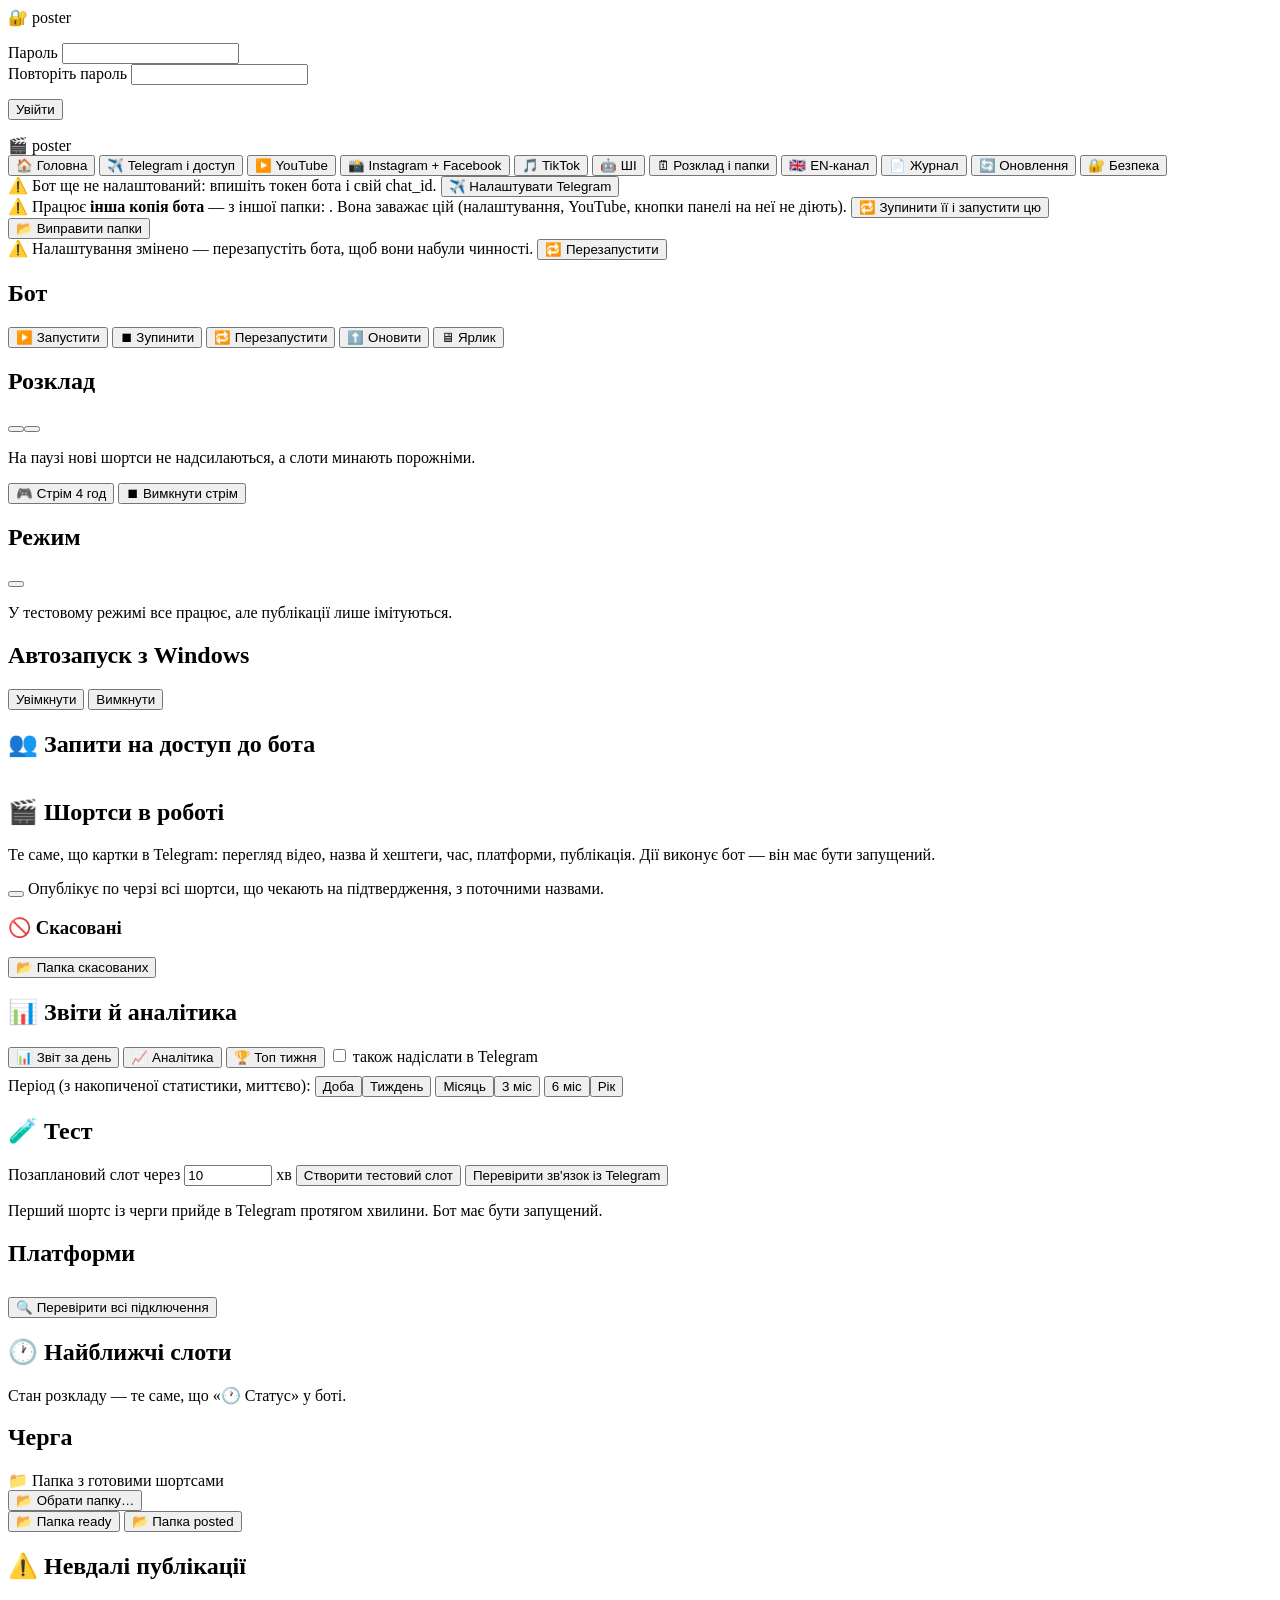
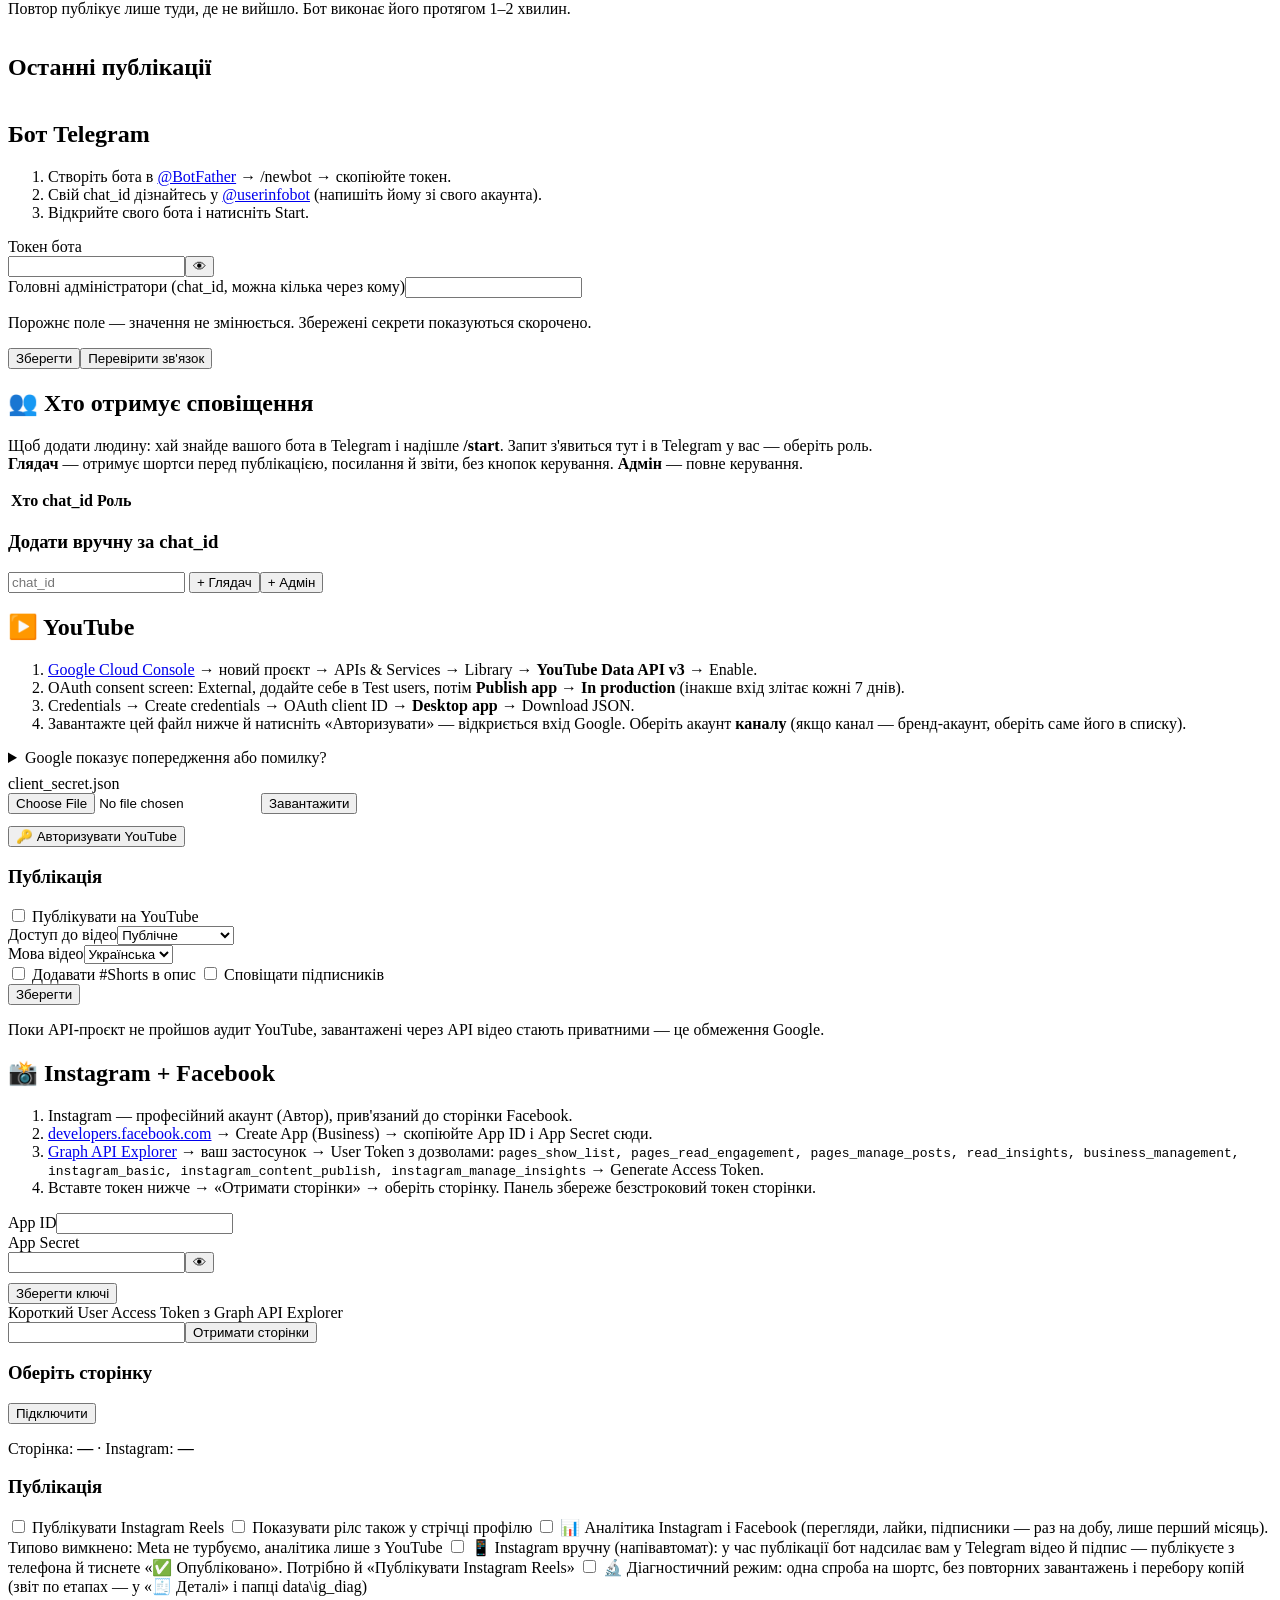
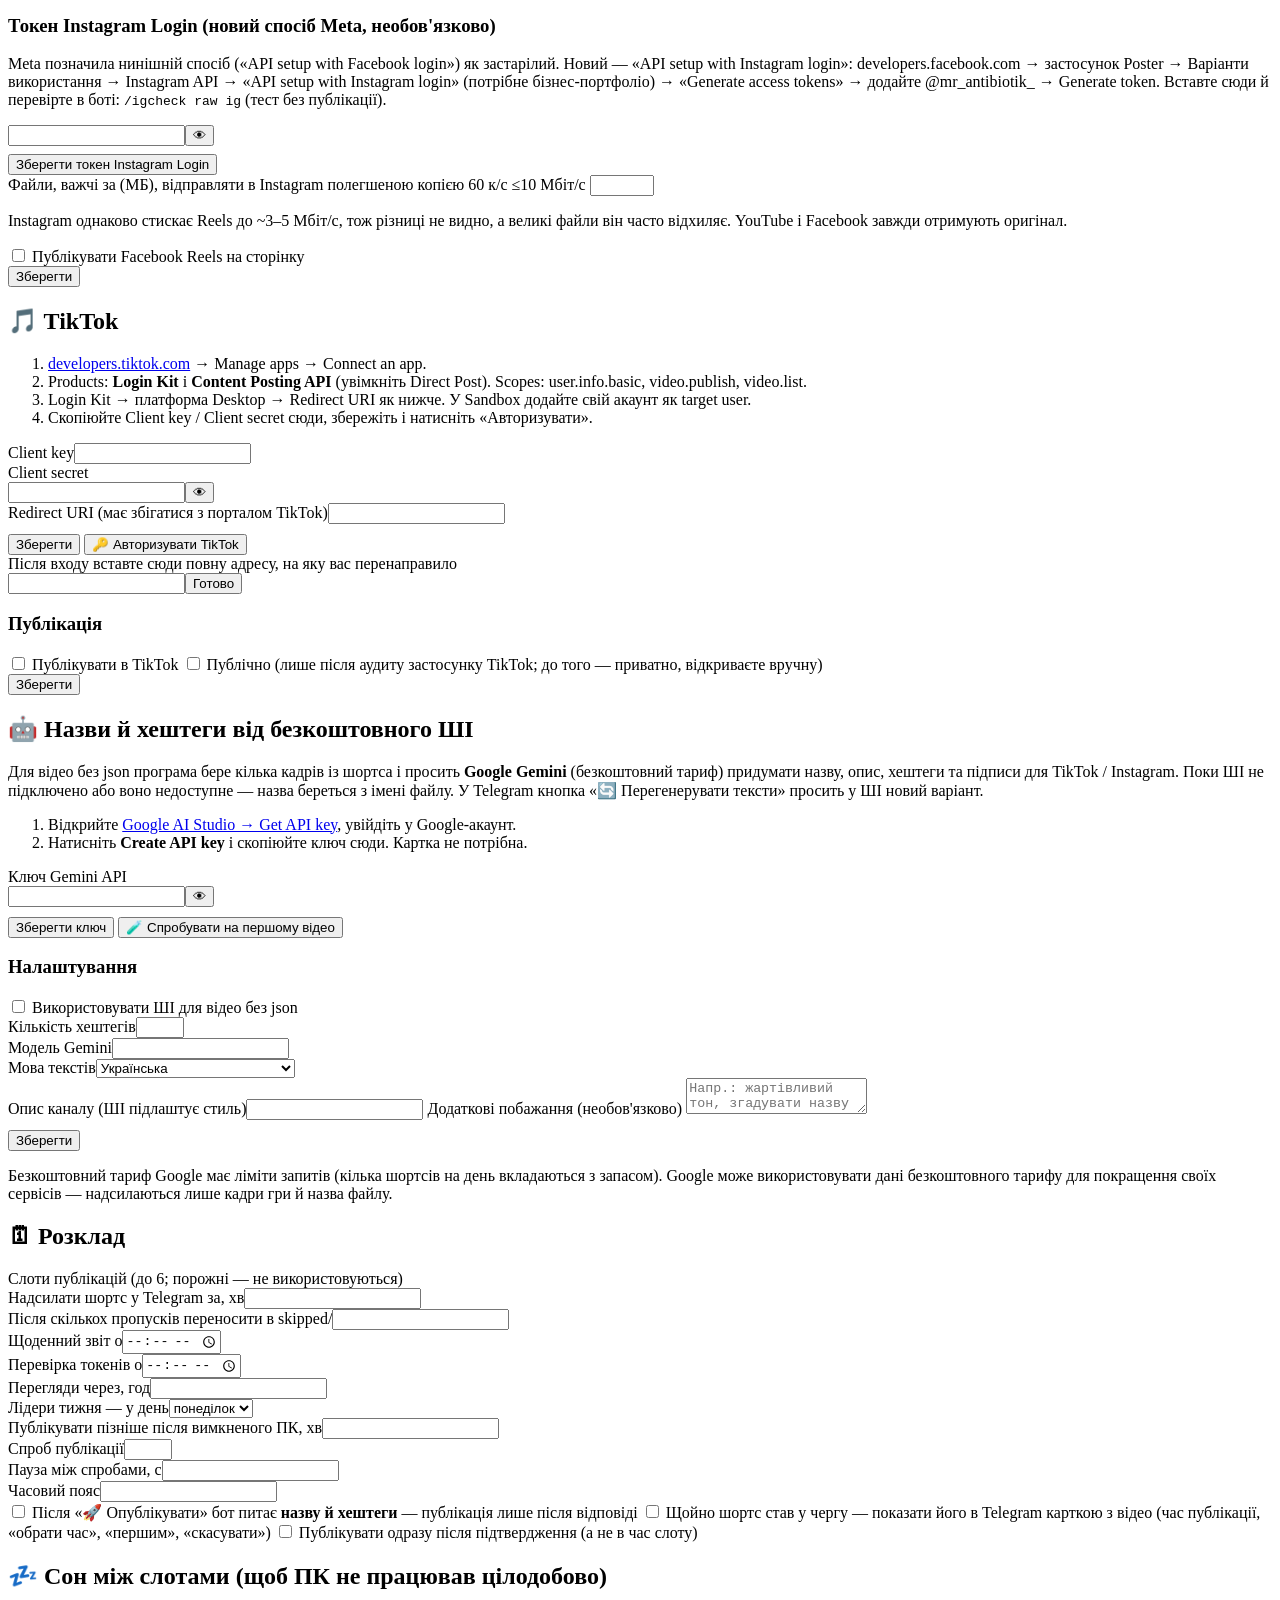
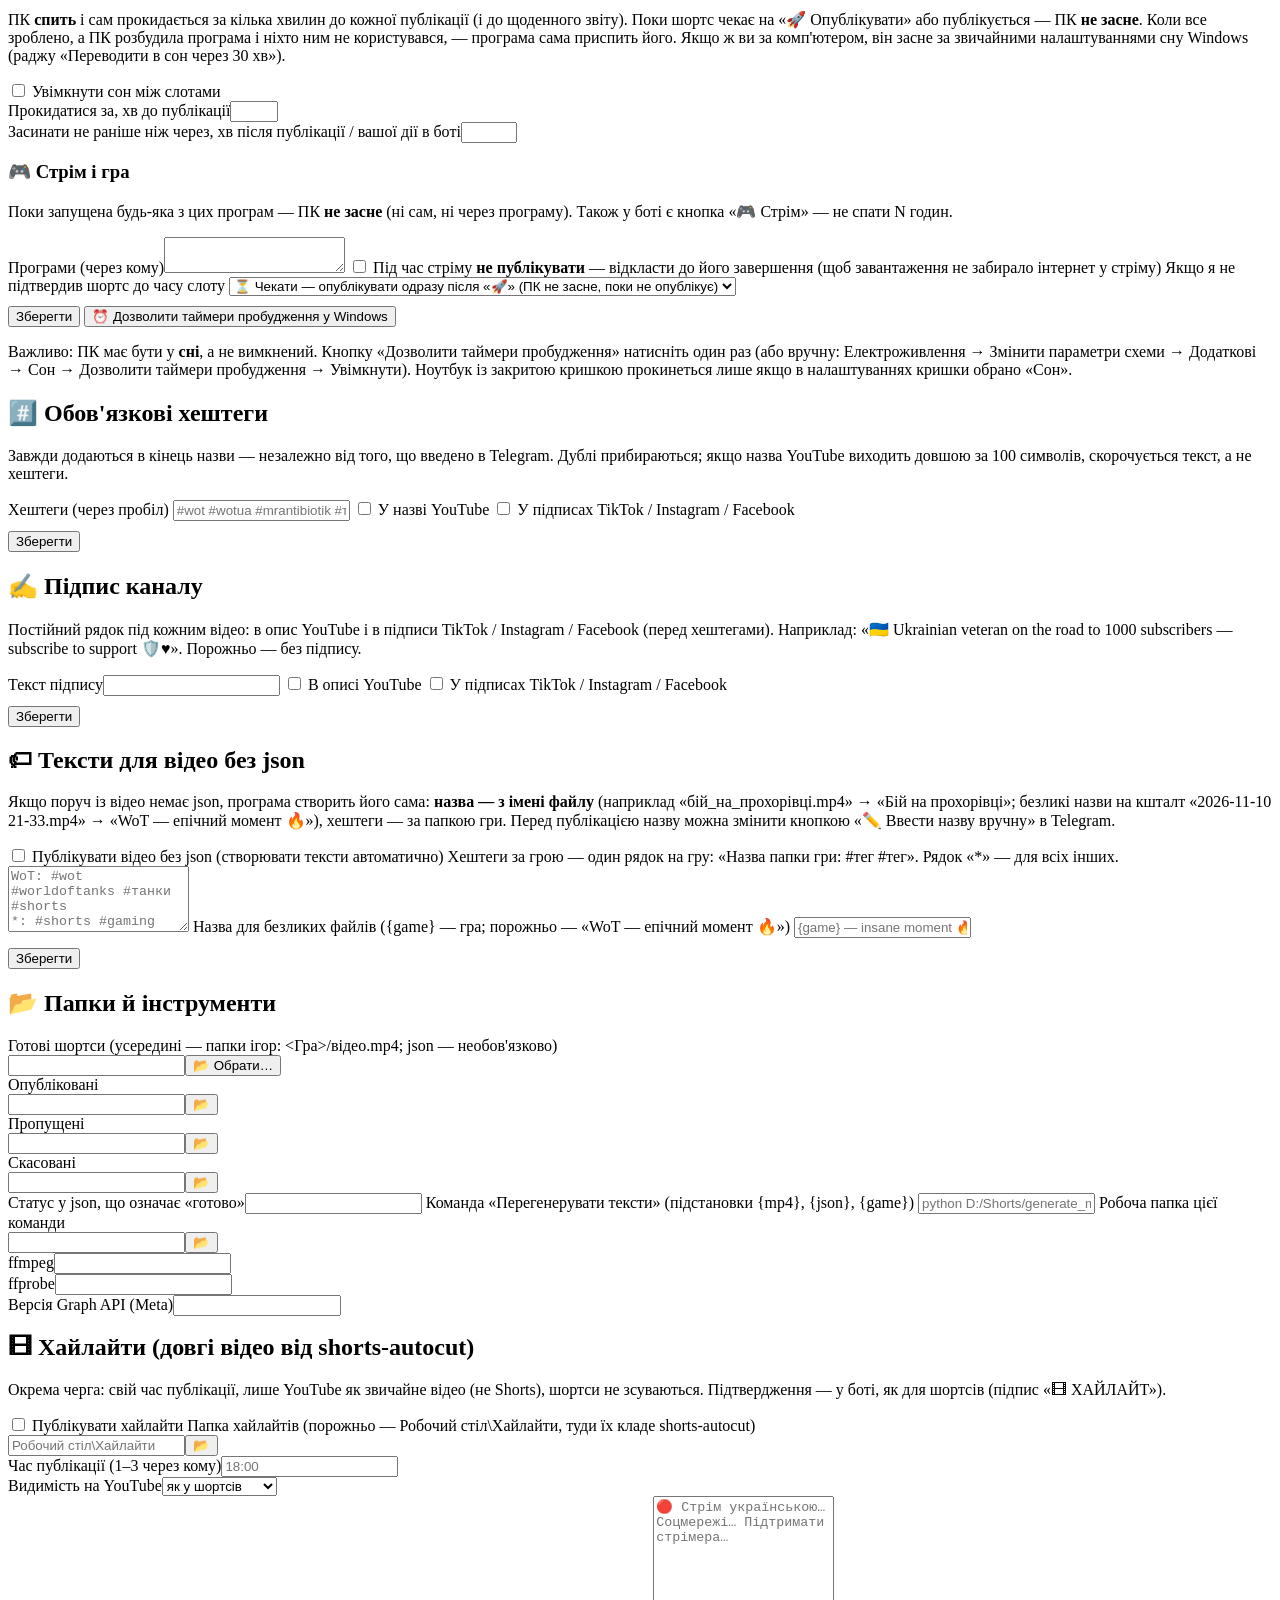
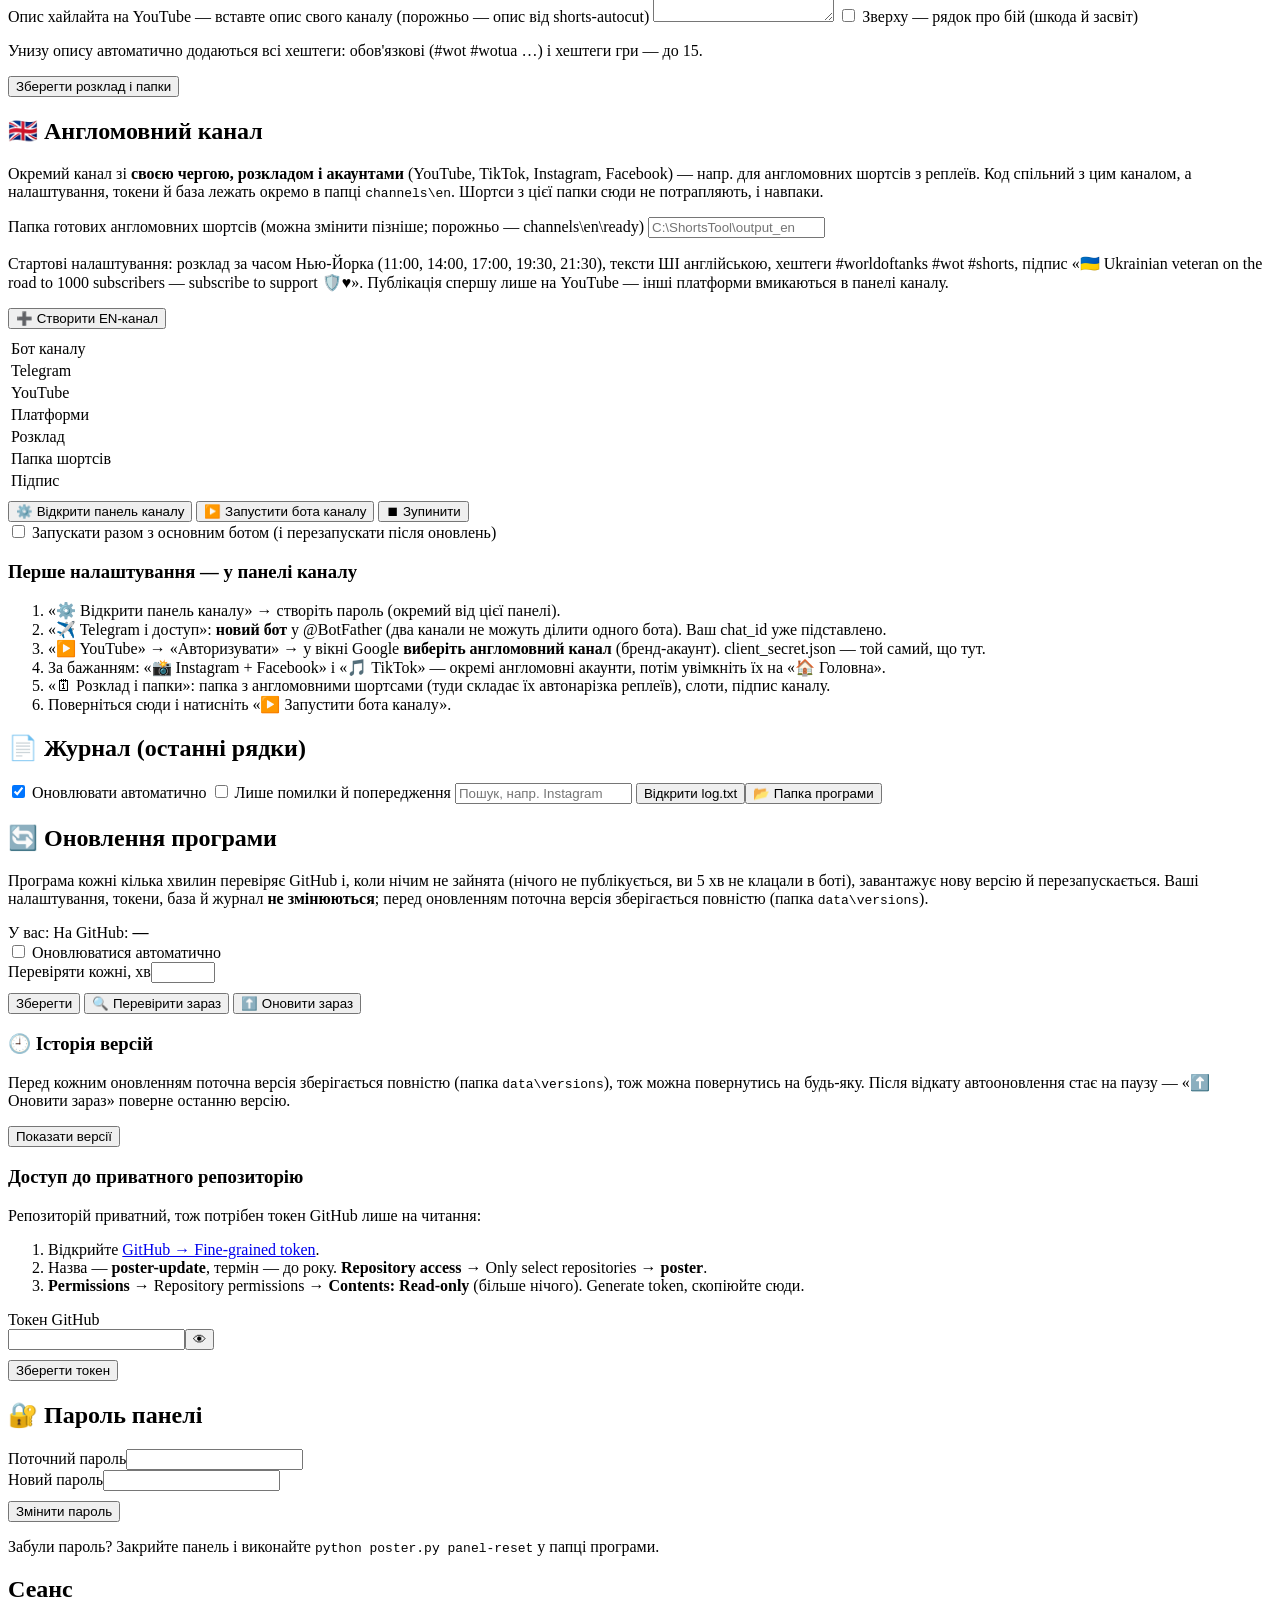
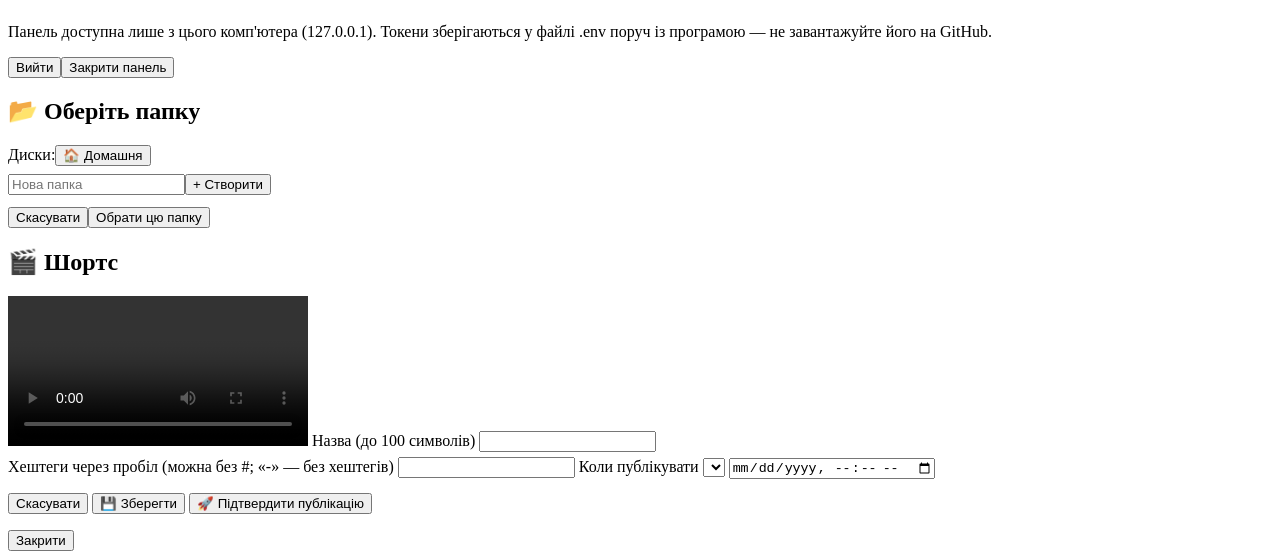
==== app/web/static/index.html @ 3e950ac5 "Instagram/Facebook analytics off by default: YouTube-only reports, no Meta stats requests Co-Authore" ====
<!doctype html>
<html lang="uk">
<head>
<meta charset="utf-8">
<meta name="viewport" content="width=device-width, initial-scale=1">
<title>poster — панель керування</title>
<link rel="stylesheet" href="/static/panel.css">
</head>
<body>

<div id="auth" class="center hidden">
  <div class="card login">
    <div class="big">🔐 poster</div>
    <p id="authText" class="muted small"></p>
    <form id="authForm">
      <label class="f" for="pw1">Пароль</label>
      <input id="pw1" type="password" autocomplete="current-password" required>
      <div id="pw2wrap" class="hidden"><label class="f" for="pw2">Повторіть пароль</label>
        <input id="pw2" type="password" autocomplete="new-password"></div>
      <div class="row" style="margin-top:14px"><button class="btn primary" id="authBtn">Увійти</button></div>
      <p id="authErr" class="small" style="color:var(--bad)"></p>
    </form>
  </div>
</div>

<div id="app" class="hidden">
<header>
  <div class="bar">
    <div class="logo">🎬 poster <span id="chanName" class="pill hidden"></span> <span id="ver" class="muted small" style="font-weight:400"></span></div>
    <span id="hBot" class="pill"></span><span id="hMode" class="pill"></span><span id="hPause" class="pill hidden"></span><span id="hStop" class="pill hidden"></span>
  </div>
  <nav id="tabs">
    <button data-tab="home" class="on">🏠 Головна</button>
    <button data-tab="tg">✈️ Telegram і доступ</button>
    <button data-tab="yt">▶️ YouTube</button>
    <button data-tab="meta">📸 Instagram + Facebook</button>
    <button data-tab="tt">🎵 TikTok</button>
    <button data-tab="ai">🤖 ШІ</button>
    <button data-tab="sched">🗓 Розклад і папки</button>
    <button data-tab="chan" id="tabChan">🇬🇧 EN-канал</button>
    <button data-tab="log">📄 Журнал</button>
    <button data-tab="upd">🔄 Оновлення</button>
    <button data-tab="sec">🔐 Безпека</button>
  </nav>
</header>
<main>
  <div id="tgBanner" class="banner hidden">⚠️ Бот ще не налаштований: впишіть токен бота і свій chat_id.
    <button class="btn" id="goTg">✈️ Налаштувати Telegram</button></div>
  <div id="foreignBanner" class="banner hidden"><span>⚠️ Працює <b>інша копія бота</b> — з іншої папки:
    <code id="foreignCmd" class="small"></code>. Вона заважає цій (налаштування, YouTube, кнопки панелі на неї не діють).</span>
    <button class="btn" data-act="restart">🔁 Зупинити її і запустити цю</button></div>
  <div id="pathBanner" class="banner hidden"><span id="pathText"></span>
    <button class="btn" id="goSched">📂 Виправити папки</button></div>
  <div id="restartBanner" class="banner hidden">⚠️ Налаштування змінено — перезапустіть бота, щоб вони набули чинності.
    <button class="btn" data-act="restart">🔁 Перезапустити</button></div>

  <!-- ================= ГОЛОВНА ================= -->
  <section data-page="home">
    <div class="grid">
      <div class="card"><h2>Бот</h2><div id="botState" class="big"></div>
        <div class="row"><button class="btn primary" data-act="start" id="bStart">▶️ Запустити</button>
          <button class="btn" data-act="stop" id="bStop">⏹ Зупинити</button>
          <button class="btn" data-act="restart" id="bRestart">🔁 Перезапустити</button>
          <button class="btn" data-act="update_now" id="bUpdHome">⬆️ Оновити</button>
          <button class="btn" data-act="shortcut" title="Ярлик панелі на робочому столі й у меню «Пуск»">🖥 Ярлик</button></div>
        <p class="small" id="updHome"></p></div>
      <div class="card"><h2>Розклад</h2><div id="pauseState" class="big"></div>
        <div class="row"><button class="btn" id="bPause"></button><button class="btn" id="bStopPub"></button></div>
        <p class="muted small">На паузі нові шортси не надсилаються, а слоти минають порожніми.</p>
        <p class="small" id="powerInfo"></p>
        <div class="row"><button class="btn" data-act="stream" data-hours="4">🎮 Стрім 4 год</button>
          <button class="btn hidden" data-act="stream" data-hours="0" id="bStreamOff">⏹ Вимкнути стрім</button></div></div>
      <div class="card"><h2>Режим</h2><div id="modeState" class="big"></div>
        <div class="row"><button class="btn" id="bMode"></button></div>
        <p class="muted small">У тестовому режимі все працює, але публікації лише імітуються.</p></div>
      <div class="card"><h2>Автозапуск з Windows</h2><div id="autoState" class="big"></div>
        <div class="row"><button class="btn" data-act="autostart_on">Увімкнути</button>
          <button class="btn" data-act="autostart_off">Вимкнути</button></div>
        <p class="muted small" id="autoJob"></p></div>
    </div>

    <div class="card" id="reqCard"><h2>👥 Запити на доступ до бота</h2><table><tbody id="reqRows"></tbody></table></div>

    <div class="card"><h2>🎬 Шортси в роботі <span id="workCount" class="pill"></span></h2>
      <p class="muted small">Те саме, що картки в Telegram: перегляд відео, назва й хештеги, час, платформи, публікація. Дії виконує бот — він має бути запущений.</p>
      <div class="row hidden" id="pubAllRow" style="margin-bottom:10px">
        <button class="btn primary" id="bPubAll" data-act="publish_all"></button>
        <span class="muted small">Опублікує по черзі всі шортси, що чекають на підтвердження, з поточними назвами.</span></div>
      <div class="shorts" id="work"></div>
      <div id="cancelBox" class="hidden"><h3>🚫 Скасовані</h3><div id="cancelRows"></div>
        <div class="row" style="margin-top:6px"><button class="btn" data-open="cancelled">📂 Папка скасованих</button></div></div></div>

    <div class="card"><h2>📊 Звіти й аналітика</h2>
      <div class="row"><button class="btn" data-report="report">📊 Звіт за день</button>
        <button class="btn" data-report="stats">📈 Аналітика</button>
        <button class="btn" data-report="top">🏆 Топ тижня</button>
        <label class="small"><input type="checkbox" id="repSend"> також надіслати в Telegram</label></div>
      <div class="row" style="margin-top:8px"><span class="small muted">Період (з накопиченої статистики, миттєво):</span>
        <button class="btn" data-period="1">Доба</button><button class="btn" data-period="7">Тиждень</button>
        <button class="btn" data-period="30">Місяць</button><button class="btn" data-period="90">3 міс</button>
        <button class="btn" data-period="180">6 міс</button><button class="btn" data-period="365">Рік</button></div>
      <div class="out hidden" id="repOut"></div></div>

    <div class="card"><h2>🧪 Тест</h2>
      <div class="row">Позаплановий слот через <input id="testMin" type="number" min="7" max="180" value="10" style="width:80px"> хв
        <button class="btn primary" data-act="testslot">Створити тестовий слот</button>
        <button class="btn" data-act="tg_test">Перевірити зв'язок із Telegram</button></div>
      <p class="muted small">Перший шортс із черги прийде в Telegram протягом хвилини. Бот має бути запущений.</p>
      <pre id="tgJob" class="hidden"></pre>
    </div>

    <div class="card"><h2>Платформи</h2>
      <table><tbody id="platTable"></tbody></table>
      <div class="row" style="margin-top:10px"><button class="btn" data-act="check">🔍 Перевірити всі підключення</button>
        <span class="muted small" id="healthTime"></span></div>
      <pre id="checkJob" class="hidden"></pre>
    </div>

    <div class="grid">
      <div class="card"><h2>🕐 Найближчі слоти</h2><ul id="upcoming" class="list"></ul>
        <p class="muted small">Стан розкладу — те саме, що «🕐 Статус» у боті.</p></div>
      <div class="card"><h2>Черга <span id="qCount" class="pill"></span></h2>
        <div class="folder"><div style="flex:1;min-width:0"><div class="small muted">📁 Папка з готовими шортсами</div>
          <div class="fspath" id="readyPath"></div><div class="small" id="readyInfo"></div></div>
          <button class="btn primary" data-pick="paths.ready">📂 Обрати папку…</button></div>
        <div id="queue"></div>
        <div class="row"><button class="btn" data-open="ready">📂 Папка ready</button>
          <button class="btn" data-open="posted">📂 Папка posted</button></div></div>
    </div>
    <div class="card" id="failedCard"><h2>⚠️ Невдалі публікації <span id="failedCount" class="pill"></span></h2>
      <p class="muted small">Повтор публікує лише туди, де не вийшло. Бот виконає його протягом 1–2 хвилин.</p>
      <table><tbody id="failedRows"></tbody></table></div>
    <div class="card"><h2>Останні публікації</h2><table><tbody id="posted"></tbody></table></div>
  </section>

  <!-- ================= TELEGRAM ================= -->
  <section data-page="tg" class="hidden">
    <div class="card"><h2>Бот Telegram</h2>
      <ol class="steps small muted"><li>Створіть бота в <a href="https://t.me/BotFather" target="_blank" rel="noopener">@BotFather</a> → /newbot → скопіюйте токен.</li>
        <li>Свій chat_id дізнайтесь у <a href="https://t.me/userinfobot" target="_blank" rel="noopener">@userinfobot</a> (напишіть йому зі свого акаунта).</li>
        <li>Відкрийте свого бота і натисніть Start.</li></ol>
      <div class="two">
        <div><label class="f">Токен бота</label><div class="pw"><input type="password" data-secret="TELEGRAM_BOT_TOKEN" autocomplete="off"><button class="btn" data-toggle-pw>👁</button></div></div>
        <div><label class="f">Головні адміністратори (chat_id, можна кілька через кому)</label><input type="text" data-secret="TELEGRAM_CHAT_ID"></div>
      </div>
      <p class="muted small">Порожнє поле — значення не змінюється. Збережені секрети показуються скорочено.</p>
      <div class="row"><button class="btn primary" data-save-secrets="tg">Зберегти</button><button class="btn" data-act="tg_test">Перевірити зв'язок</button></div>
      <pre id="tgJob2" class="hidden"></pre>
    </div>
    <div class="card"><h2>👥 Хто отримує сповіщення</h2>
      <p class="muted small">Щоб додати людину: хай знайде вашого бота в Telegram і надішле <b>/start</b>. Запит з'явиться тут і в Telegram у вас — оберіть роль.<br>
        <b>Глядач</b> — отримує шортси перед публікацією, посилання й звіти, без кнопок керування. <b>Адмін</b> — повне керування.</p>
      <table><thead><tr><th>Хто</th><th>chat_id</th><th>Роль</th><th></th></tr></thead><tbody id="users"></tbody></table>
      <h3>Додати вручну за chat_id</h3>
      <div class="row"><input id="newUser" type="text" placeholder="chat_id" style="max-width:180px">
        <button class="btn" data-adduser="viewer">+ Глядач</button><button class="btn" data-adduser="admin">+ Адмін</button></div>
    </div>
  </section>

  <!-- ================= YOUTUBE ================= -->
  <section data-page="yt" class="hidden">
    <div class="card"><h2>▶️ YouTube <span id="ytStatus" class="pill"></span></h2>
      <ol class="steps small"><li><a href="https://console.cloud.google.com/" target="_blank" rel="noopener">Google Cloud Console</a> → новий проєкт → APIs & Services → Library → <b>YouTube Data API v3</b> → Enable.</li>
        <li>OAuth consent screen: External, додайте себе в Test users, потім <b>Publish app → In production</b> (інакше вхід злітає кожні 7 днів).</li>
        <li>Credentials → Create credentials → OAuth client ID → <b>Desktop app</b> → Download JSON.</li>
        <li>Завантажте цей файл нижче й натисніть «Авторизувати» — відкриється вхід Google. Оберіть акаунт <b>каналу</b> (якщо канал — бренд-акаунт, оберіть саме його в списку).</li></ol>
      <details class="small" style="margin:8px 0"><summary>Google показує попередження або помилку?</summary>
        <ul class="steps">
          <li><b>«Google не перевірив цей застосунок»</b> — це ваш власний застосунок, так і має бути: «Додатково» → «Перейти до … (небезпечно)» → дозволити.</li>
          <li><b>«Доступ заблоковано: застосунок не пройшов перевірку»</b> — у OAuth consent screen додайте свою пошту в Test users або натисніть Publish app.</li>
          <li><b>redirect_uri_mismatch</b> — створено клієнт типу «Web application». Потрібен <b>Desktop app</b>.</li>
          <li><b>Вхід доводиться повторювати щотижня</b> — застосунок у режимі Testing; натисніть Publish app → In production.</li>
          <li><b>Відео виходять приватними</b> — обмеження Google для API-проєктів без аудиту; подайте форму «YouTube API Services — Audit and Quota Extension».</li>
        </ul></details>
      <label class="f">client_secret.json <span id="ytSecret" class="pill"></span></label>
      <div class="row"><input id="ytFile" type="file" accept=".json,application/json"><button class="btn" id="ytUpload">Завантажити</button></div>
      <div class="row" style="margin-top:12px"><button class="btn primary" id="ytAuth">🔑 Авторизувати YouTube</button><span id="ytJob" class="small"></span></div>
      <h3>Публікація</h3>
      <label class="check"><input type="checkbox" data-set="platforms.youtube.enabled"> Публікувати на YouTube</label>
      <div class="two"><div><label class="f">Доступ до відео</label><select data-set="platforms.youtube.privacy">
        <option value="public">Публічне</option><option value="unlisted">За посиланням</option><option value="private">Приватне</option></select></div>
        <div><label class="f">Мова відео</label><select data-set="platforms.youtube.language">
        <option value="uk">Українська</option><option value="en">English</option></select></div></div>
      <label class="check"><input type="checkbox" data-set="platforms.youtube.add_shorts_hashtag"> Додавати #Shorts в опис</label>
      <label class="check"><input type="checkbox" data-set="platforms.youtube.notify_subscribers"> Сповіщати підписників</label>
      <div class="row"><button class="btn primary" data-save-settings>Зберегти</button></div>
      <p class="muted small">Поки API-проєкт не пройшов аудит YouTube, завантажені через API відео стають приватними — це обмеження Google.</p>
    </div>
  </section>

  <!-- ================= META ================= -->
  <section data-page="meta" class="hidden">
    <div class="card"><h2>📸 Instagram + Facebook <span id="metaStatus" class="pill"></span></h2>
      <ol class="steps small"><li>Instagram — професійний акаунт (Автор), прив'язаний до сторінки Facebook.</li>
        <li><a href="https://developers.facebook.com/apps/" target="_blank" rel="noopener">developers.facebook.com</a> → Create App (Business) → скопіюйте App ID і App Secret сюди.</li>
        <li><a href="https://developers.facebook.com/tools/explorer/" target="_blank" rel="noopener">Graph API Explorer</a> → ваш застосунок → User Token з дозволами:
          <code class="small">pages_show_list, pages_read_engagement, pages_manage_posts, read_insights, business_management, instagram_basic, instagram_content_publish, instagram_manage_insights</code> → Generate Access Token.</li>
        <li>Вставте токен нижче → «Отримати сторінки» → оберіть сторінку. Панель збереже безстроковий токен сторінки.</li></ol>
      <div class="two">
        <div><label class="f">App ID</label><input type="text" data-secret="META_APP_ID"></div>
        <div><label class="f">App Secret</label><div class="pw"><input type="password" data-secret="META_APP_SECRET" autocomplete="off"><button class="btn" data-toggle-pw>👁</button></div></div>
      </div>
      <div class="row" style="margin-top:10px"><button class="btn" data-save-secrets="meta">Зберегти ключі</button></div>
      <label class="f">Короткий User Access Token з Graph API Explorer</label>
      <div class="row"><input id="metaToken" type="password" autocomplete="off" style="flex:1"><button class="btn primary" id="metaGet">Отримати сторінки</button></div>
      <div id="metaPages" class="hidden"><h3>Оберіть сторінку</h3><div id="metaList"></div>
        <button class="btn primary" id="metaSelect">Підключити</button></div>
      <p class="small">Сторінка: <b id="fbPage">—</b> · Instagram: <b id="igUser">—</b></p>
      <h3>Публікація</h3>
      <label class="check"><input type="checkbox" data-set="platforms.instagram.enabled"> Публікувати Instagram Reels</label>
      <label class="check"><input type="checkbox" data-set="platforms.instagram.share_to_feed"> Показувати рілс також у стрічці профілю</label>
      <label class="check"><input type="checkbox" data-set="stats.meta_analytics"> 📊 Аналітика Instagram і Facebook (перегляди, лайки, підписники — раз на добу, лише перший місяць). Типово вимкнено: Meta не турбуємо, аналітика лише з YouTube</label>
      <label class="check"><input type="checkbox" data-set="platforms.instagram.manual"> 📱 Instagram вручну (напівавтомат): у час публікації бот надсилає вам у Telegram відео й підпис — публікуєте з телефона й тиснете «✅ Опубліковано». Потрібно й «Публікувати Instagram Reels»</label>
      <label class="check"><input type="checkbox" data-set="platforms.instagram.single_attempt"> 🔬 Діагностичний режим: одна спроба на шортс, без повторних завантажень і перебору копій (звіт по етапах — у «🧾 Деталі» і папці data\ig_diag)</label>
      <h3>Токен Instagram Login (новий спосіб Meta, необов'язково)</h3>
      <p class="small">Meta позначила нинішній спосіб («API setup with Facebook login») як застарілий. Новий —
        «API setup with Instagram login»: developers.facebook.com → застосунок Poster → Варіанти використання → Instagram API →
        «API setup with Instagram login» (потрібне бізнес-портфоліо) → «Generate access tokens» → додайте @mr_antibiotik_ → Generate token.
        Вставте сюди й перевірте в боті: <code>/igcheck raw ig</code> (тест без публікації).</p>
      <div class="pw"><input type="password" data-secret="IG_LOGIN_TOKEN" autocomplete="off"><button class="btn" data-toggle-pw>👁</button></div>
      <div class="row" style="margin-top:8px"><button class="btn primary" data-save-secrets="meta">Зберегти токен Instagram Login</button></div>
      <label class="f">Файли, важчі за (МБ), відправляти в Instagram полегшеною копією 60 к/с ≤10 Мбіт/с</label>
      <input type="number" min="10" max="1000" data-set="platforms.instagram.max_upload_mb" style="max-width:160px">
      <p class="muted small">Instagram однаково стискає Reels до ~3–5 Мбіт/с, тож різниці не видно, а великі файли він часто відхиляє. YouTube і Facebook завжди отримують оригінал.</p>
      <label class="check"><input type="checkbox" data-set="platforms.facebook.enabled"> Публікувати Facebook Reels на сторінку</label>
      <div class="row"><button class="btn primary" data-save-settings>Зберегти</button></div>
    </div>
  </section>

  <!-- ================= TIKTOK ================= -->
  <section data-page="tt" class="hidden">
    <div class="card"><h2>🎵 TikTok <span id="ttStatus" class="pill"></span></h2>
      <ol class="steps small"><li><a href="https://developers.tiktok.com/apps/" target="_blank" rel="noopener">developers.tiktok.com</a> → Manage apps → Connect an app.</li>
        <li>Products: <b>Login Kit</b> і <b>Content Posting API</b> (увімкніть Direct Post). Scopes: user.info.basic, video.publish, video.list.</li>
        <li>Login Kit → платформа Desktop → Redirect URI як нижче. У Sandbox додайте свій акаунт як target user.</li>
        <li>Скопіюйте Client key / Client secret сюди, збережіть і натисніть «Авторизувати».</li></ol>
      <div class="two">
        <div><label class="f">Client key</label><input type="text" data-secret="TIKTOK_CLIENT_KEY"></div>
        <div><label class="f">Client secret</label><div class="pw"><input type="password" data-secret="TIKTOK_CLIENT_SECRET" autocomplete="off"><button class="btn" data-toggle-pw>👁</button></div></div>
      </div>
      <label class="f">Redirect URI (має збігатися з порталом TikTok)</label><input type="text" data-set="platforms.tiktok.redirect_uri">
      <div class="row" style="margin-top:10px"><button class="btn" id="ttSave">Зберегти</button>
        <button class="btn primary" id="ttAuth">🔑 Авторизувати TikTok</button><span id="ttJob" class="small"></span></div>
      <div id="ttManual" class="hidden"><label class="f">Після входу вставте сюди повну адресу, на яку вас перенаправило</label>
        <div class="row"><input id="ttUrl" type="text" style="flex:1"><button class="btn primary" id="ttFinish">Готово</button></div></div>
      <h3>Публікація</h3>
      <label class="check"><input type="checkbox" data-set="platforms.tiktok.enabled"> Публікувати в TikTok</label>
      <label class="check"><input type="checkbox" data-set="platforms.tiktok.public"> Публічно (лише після аудиту застосунку TikTok; до того — приватно, відкриваєте вручну)</label>
      <div class="row"><button class="btn primary" data-save-settings>Зберегти</button></div>
    </div>
  </section>

  <!-- ================= ШІ ================= -->
  <section data-page="ai" class="hidden">
    <div class="card"><h2>🤖 Назви й хештеги від безкоштовного ШІ <span id="aiStatus" class="pill"></span></h2>
      <p class="small">Для відео без json програма бере кілька кадрів із шортса і просить <b>Google Gemini</b> (безкоштовний тариф)
        придумати назву, опис, хештеги та підписи для TikTok / Instagram. Поки ШІ не підключено або воно недоступне — назва береться з імені файлу.
        У Telegram кнопка «🔄 Перегенерувати тексти» просить у ШІ новий варіант.</p>
      <ol class="steps small"><li>Відкрийте <a href="https://aistudio.google.com/apikey" target="_blank" rel="noopener">Google AI Studio → Get API key</a>, увійдіть у Google-акаунт.</li>
        <li>Натисніть <b>Create API key</b> і скопіюйте ключ сюди. Картка не потрібна.</li></ol>
      <label class="f">Ключ Gemini API</label>
      <div class="pw"><input type="password" data-secret="GEMINI_API_KEY" autocomplete="off"><button class="btn" data-toggle-pw>👁</button></div>
      <div class="row" style="margin-top:10px"><button class="btn primary" data-save-secrets="ai">Зберегти ключ</button>
        <button class="btn" data-act="ai_test">🧪 Спробувати на першому відео</button></div>
      <pre id="aiJob" class="hidden"></pre>
      <h3>Налаштування</h3>
      <label class="check"><input type="checkbox" data-set="ai.enabled"> Використовувати ШІ для відео без json</label>
      <div class="two"><div><label class="f">Кількість хештегів</label><input type="number" min="1" max="15" data-set="ai.hashtags_count"></div>
        <div><label class="f">Модель Gemini</label><input type="text" data-set="ai.model"></div></div>
      <div class="two"><div><label class="f">Мова текстів</label><select data-set="ai.language">
        <option value="uk">Українська</option><option value="en">English (англомовний канал)</option></select></div></div>
      <label class="f">Опис каналу (ШІ підлаштує стиль)</label><input type="text" data-set="ai.channel_description">
      <label class="f">Додаткові побажання (необов'язково)</label>
      <textarea data-set="ai.extra_prompt" rows="2" placeholder="Напр.: жартівливий тон, згадувати назву танка, якщо видно"></textarea>
      <div class="row" style="margin-top:10px"><button class="btn primary" data-save-settings>Зберегти</button></div>
      <p class="muted small">Безкоштовний тариф Google має ліміти запитів (кілька шортсів на день вкладаються з запасом).
        Google може використовувати дані безкоштовного тарифу для покращення своїх сервісів — надсилаються лише кадри гри й назва файлу.</p>
    </div>
  </section>

  <!-- ================= РОЗКЛАД ================= -->
  <section data-page="sched" class="hidden">
    <div class="card"><h2>🗓 Розклад</h2>
      <label class="f">Слоти публікацій (до 6; порожні — не використовуються)</label>
      <div class="slots" id="slotInputs"></div>
      <div class="two">
        <div><label class="f">Надсилати шортс у Telegram за, хв</label><input type="number" min="5" data-set="notify_before_minutes"></div>
        <div><label class="f">Після скількох пропусків переносити в skipped/</label><input type="number" min="1" data-set="max_skips"></div>
        <div><label class="f">Щоденний звіт о</label><input type="time" data-set="reports.daily_time"></div>
        <div><label class="f">Перевірка токенів о</label><input type="time" data-set="reports.health_check_time"></div>
        <div><label class="f">Перегляди через, год</label><input type="number" min="1" data-set="reports.stats_after_hours"></div>
        <div><label class="f">Лідери тижня — у день</label><select data-set="reports.weekly_day">
          <option value="0">понеділок</option><option value="1">вівторок</option><option value="2">середа</option>
          <option value="3">четвер</option><option value="4">п'ятниця</option><option value="5">субота</option>
          <option value="6">неділя</option></select></div>
        <div><label class="f">Публікувати пізніше після вимкненого ПК, хв</label><input type="number" min="0" data-set="catchup_minutes"></div>
        <div><label class="f">Спроб публікації</label><input type="number" min="1" max="10" data-set="retry.attempts"></div>
        <div><label class="f">Пауза між спробами, с</label><input type="number" min="0" data-set="retry.pause_seconds"></div>
        <div><label class="f">Часовий пояс</label><input type="text" data-set="timezone"></div>
      </div>
      <label class="check"><input type="checkbox" data-set="ask_texts_before_publish"> Після «🚀 Опублікувати» бот питає <b>назву й хештеги</b> — публікація лише після відповіді</label>
      <label class="check"><input type="checkbox" data-set="telegram.queue_cards"> Щойно шортс став у чергу — показати його в Telegram карткою з відео (час публікації, «обрати час», «першим», «скасувати»)</label>
      <label class="check"><input type="checkbox" data-set="publish_on_approve"> Публікувати одразу після підтвердження (а не в час слоту)</label>
    </div>
    <div class="card"><h2>💤 Сон між слотами (щоб ПК не працював цілодобово)</h2>
      <p class="small">ПК <b>спить</b> і сам прокидається за кілька хвилин до кожної публікації (і до щоденного звіту).
        Поки шортс чекає на «🚀 Опублікувати» або публікується — ПК <b>не засне</b>. Коли все зроблено, а ПК розбудила програма
        і ніхто ним не користувався, — програма сама приспить його. Якщо ж ви за комп'ютером, він засне за звичайними
        налаштуваннями сну Windows (раджу «Переводити в сон через 30 хв»).</p>
      <label class="check"><input type="checkbox" data-set="power.sleep_between_slots"> Увімкнути сон між слотами</label>
      <div class="two">
        <div><label class="f">Прокидатися за, хв до публікації</label><input type="number" min="3" max="60" data-set="power.wake_before_minutes"></div>
        <div><label class="f">Засинати не раніше ніж через, хв після публікації / вашої дії в боті</label><input type="number" min="1" max="120" data-set="power.quiet_minutes"></div>
      </div>
      <h3>🎮 Стрім і гра</h3>
      <p class="small">Поки запущена будь-яка з цих програм — ПК <b>не засне</b> (ні сам, ні через програму). Також у боті є кнопка «🎮 Стрім» — не спати N годин.</p>
      <label class="f">Програми (через кому)</label><textarea data-set="power.no_sleep_apps" rows="2"></textarea>
      <label class="check"><input type="checkbox" data-set="power.hold_during_stream"> Під час стріму <b>не публікувати</b> — відкласти до його завершення (щоб завантаження не забирало інтернет у стріму)</label>
      <label class="f">Якщо я не підтвердив шортс до часу слоту</label>
      <select data-set="on_missed_approval">
        <option value="wait">⏳ Чекати — опублікувати одразу після «🚀» (ПК не засне, поки не опублікує)</option>
        <option value="auto">🚀 Опублікувати автоматично з поточною назвою й хештегами</option>
        <option value="skip">⏭ Пропустити — шортс у кінець черги</option></select>
      <div class="row" style="margin-top:10px"><button class="btn primary" data-save-settings>Зберегти</button>
        <button class="btn" data-act="power_allow">⏰ Дозволити таймери пробудження у Windows</button></div>
      <p class="muted small">Важливо: ПК має бути у <b>сні</b>, а не вимкнений. Кнопку «Дозволити таймери пробудження» натисніть один раз
        (або вручну: Електроживлення → Змінити параметри схеми → Додаткові → Сон → Дозволити таймери пробудження → Увімкнути).
        Ноутбук із закритою кришкою прокинеться лише якщо в налаштуваннях кришки обрано «Сон».</p>
    </div>
    <div class="card"><h2>#️⃣ Обов'язкові хештеги</h2>
      <p class="muted small">Завжди додаються в кінець назви — незалежно від того, що введено в Telegram. Дублі прибираються;
        якщо назва YouTube виходить довшою за 100 символів, скорочується текст, а не хештеги.</p>
      <label class="f">Хештеги (через пробіл)</label>
      <input type="text" data-set="always_hashtags.tags" placeholder="#wot #wotua #mrantibiotik #танки">
      <label class="check"><input type="checkbox" data-set="always_hashtags.in_title"> У назві YouTube</label>
      <label class="check"><input type="checkbox" data-set="always_hashtags.in_captions"> У підписах TikTok / Instagram / Facebook</label>
      <div class="row" style="margin-top:10px"><button class="btn primary" data-save-settings>Зберегти</button></div>
    </div>
    <div class="card"><h2>✍️ Підпис каналу</h2>
      <p class="muted small">Постійний рядок під кожним відео: в опис YouTube і в підписи TikTok / Instagram / Facebook (перед хештегами).
        Наприклад: «🇺🇦 Ukrainian veteran on the road to 1000 subscribers — subscribe to support 🛡️♥️». Порожньо — без підпису.</p>
      <label class="f">Текст підпису</label><input type="text" data-set="footer.text">
      <label class="check"><input type="checkbox" data-set="footer.in_description"> В описі YouTube</label>
      <label class="check"><input type="checkbox" data-set="footer.in_captions"> У підписах TikTok / Instagram / Facebook</label>
      <div class="row" style="margin-top:10px"><button class="btn primary" data-save-settings>Зберегти</button></div>
    </div>
    <div class="card"><h2>🏷 Тексти для відео без json</h2>
      <p class="muted small">Якщо поруч із відео немає json, програма створить його сама: <b>назва — з імені файлу</b>
        (наприклад «бій_на_прохорівці.mp4» → «Бій на прохорівці»; безликі назви на кшталт «2026-11-10 21-33.mp4» → «WoT — епічний момент 🔥»),
        хештеги — за папкою гри. Перед публікацією назву можна змінити кнопкою «✏️ Ввести назву вручну» в Telegram.</p>
      <label class="check"><input type="checkbox" data-set="auto_meta.enabled"> Публікувати відео без json (створювати тексти автоматично)</label>
      <label class="f">Хештеги за грою — один рядок на гру: «Назва папки гри: #тег #тег». Рядок «*» — для всіх інших.</label>
      <textarea data-set="auto_meta.hashtags" rows="4" placeholder="WoT: #wot #worldoftanks #танки #shorts&#10;*: #shorts #gaming"></textarea>
      <label class="f">Назва для безликих файлів ({game} — гра; порожньо — «WoT — епічний момент 🔥»)</label>
      <input type="text" data-set="auto_meta.default_title" placeholder="{game} — insane moment 🔥">
      <div class="row" style="margin-top:10px"><button class="btn primary" data-save-settings>Зберегти</button></div>
    </div>
    <div class="card"><h2>📂 Папки й інструменти</h2>
      <label class="f">Готові шортси (усередині — папки ігор: &lt;Гра&gt;/відео.mp4; json — необов'язково)</label>
      <div class="pw"><input type="text" data-set="paths.ready"><button class="btn" data-pick="paths.ready">📂 Обрати…</button></div>
      <div class="two"><div><label class="f">Опубліковані</label><div class="pw"><input type="text" data-set="paths.posted"><button class="btn" data-pick="paths.posted" title="Обрати папку">📂</button></div></div>
        <div><label class="f">Пропущені</label><div class="pw"><input type="text" data-set="paths.skipped"><button class="btn" data-pick="paths.skipped" title="Обрати папку">📂</button></div></div>
        <div><label class="f">Скасовані</label><div class="pw"><input type="text" data-set="paths.cancelled"><button class="btn" data-pick="paths.cancelled" title="Обрати папку">📂</button></div></div></div>
      <label class="f">Статус у json, що означає «готово»</label><input type="text" data-set="ready_status">
      <label class="f">Команда «Перегенерувати тексти» (підстановки {mp4}, {json}, {game})</label>
      <input type="text" data-set="regenerate_command" placeholder='python D:/Shorts/generate_meta.py --force {mp4}'>
      <label class="f">Робоча папка цієї команди</label>
      <div class="pw"><input type="text" data-set="regenerate_cwd"><button class="btn" data-pick="regenerate_cwd" title="Обрати папку">📂</button></div>
      <div class="two"><div><label class="f">ffmpeg</label><input type="text" data-set="ffmpeg"></div>
        <div><label class="f">ffprobe</label><input type="text" data-set="ffprobe"></div></div>
      <label class="f">Версія Graph API (Meta)</label><input type="text" data-set="graph_api_version" style="max-width:160px">
      <h2 style="margin-top:18px">🎞 Хайлайти (довгі відео від shorts-autocut)</h2>
      <p class="muted">Окрема черга: свій час публікації, лише YouTube як звичайне відео (не Shorts), шортси не зсуваються.
        Підтвердження — у боті, як для шортсів (підпис «🎞 ХАЙЛАЙТ»).</p>
      <label class="check"><input type="checkbox" data-set="highlights.enabled"> Публікувати хайлайти</label>
      <label class="f">Папка хайлайтів (порожньо — Робочий стіл\Хайлайти, туди їх кладе shorts-autocut)</label>
      <div class="pw"><input type="text" data-set="highlights.folder" placeholder="Робочий стіл\Хайлайти"><button class="btn" data-pick="highlights.folder" title="Обрати папку">📂</button></div>
      <div class="two"><div><label class="f">Час публікації (1–3 через кому)</label><input type="text" data-set="highlights.slots" placeholder="18:00"></div>
        <div><label class="f">Видимість на YouTube</label><select data-set="highlights.privacy">
          <option value="">як у шортсів</option><option value="public">публічне</option>
          <option value="unlisted">за посиланням</option><option value="private">приватне</option></select></div></div>
      <label class="f">Опис хайлайта на YouTube — вставте опис свого каналу (порожньо — опис від shorts-autocut)</label>
      <textarea data-set="highlights.description" rows="8" placeholder="🔴 Стрім українською… Соцмережі… Підтримати стрімера…"></textarea>
      <label class="check"><input type="checkbox" data-set="highlights.battle_line"> Зверху — рядок про бій (шкода й засвіт)</label>
      <p class="muted small">Унизу опису автоматично додаються всі хештеги: обов'язкові (#wot #wotua …) і хештеги гри — до 15.</p>
      <div class="row" style="margin-top:12px"><button class="btn primary" data-save-settings>Зберегти розклад і папки</button></div>
    </div>
  </section>

  <!-- ================= ЖУРНАЛ ================= -->

  <!-- ================= EN-КАНАЛ ================= -->
  <section data-page="chan" class="hidden">
    <div class="card"><h2>🇬🇧 Англомовний канал <span id="chStatus" class="pill"></span></h2>
      <p class="small">Окремий канал зі <b>своєю чергою, розкладом і акаунтами</b> (YouTube, TikTok, Instagram, Facebook) —
        напр. для англомовних шортсів з реплеїв. Код спільний з цим каналом, а налаштування, токени й база лежать окремо
        в папці <code id="chDir">channels\en</code>. Шортси з цієї папки сюди не потрапляють, і навпаки.</p>
      <div id="chCreate" class="hidden">
        <label class="f">Папка готових англомовних шортсів (можна змінити пізніше; порожньо — channels\en\ready)</label>
        <input type="text" id="chReady" placeholder="C:\ShortsTool\output_en">
        <p class="muted small">Стартові налаштування: розклад за часом Нью-Йорка (11:00, 14:00, 17:00, 19:30, 21:30), тексти ШІ англійською,
          хештеги #worldoftanks #wot #shorts, підпис «🇺🇦 Ukrainian veteran on the road to 1000 subscribers — subscribe to support 🛡️♥️».
          Публікація спершу лише на YouTube — інші платформи вмикаються в панелі каналу.</p>
        <div class="row" style="margin-top:10px"><button class="btn primary" data-ch="create">➕ Створити EN-канал</button></div>
      </div>
      <div id="chMain" class="hidden">
        <table class="small" style="margin:8px 0">
          <tr><td>Бот каналу</td><td id="chBot"></td></tr>
          <tr><td>Telegram</td><td id="chTg"></td></tr>
          <tr><td>YouTube</td><td id="chYt"></td></tr>
          <tr><td>Платформи</td><td id="chPlat"></td></tr>
          <tr><td>Розклад</td><td id="chSlots"></td></tr>
          <tr><td>Папка шортсів</td><td><code id="chReadyNow"></code></td></tr>
          <tr><td>Підпис</td><td id="chFooter"></td></tr>
        </table>
        <div class="row">
          <button class="btn primary" data-ch="panel">⚙️ Відкрити панель каналу</button>
          <button class="btn" data-ch="start" id="chStart">▶️ Запустити бота каналу</button>
          <button class="btn" data-ch="stop" id="chStop">⏹ Зупинити</button>
        </div>
        <label class="check"><input type="checkbox" id="chAuto"> Запускати разом з основним ботом (і перезапускати після оновлень)</label>
        <h3>Перше налаштування — у панелі каналу</h3>
        <ol class="steps small">
          <li>«⚙️ Відкрити панель каналу» → створіть пароль (окремий від цієї панелі).</li>
          <li>«✈️ Telegram і доступ»: <b>новий бот</b> у @BotFather (два канали не можуть ділити одного бота). Ваш chat_id уже підставлено.</li>
          <li>«▶️ YouTube» → «Авторизувати» → у вікні Google <b>виберіть англомовний канал</b> (бренд-акаунт). client_secret.json — той самий, що тут.</li>
          <li>За бажанням: «📸 Instagram + Facebook» і «🎵 TikTok» — окремі англомовні акаунти, потім увімкніть їх на «🏠 Головна».</li>
          <li>«🗓 Розклад і папки»: папка з англомовними шортсами (туди складає їх автонарізка реплеїв), слоти, підпис каналу.</li>
          <li>Поверніться сюди і натисніть «▶️ Запустити бота каналу».</li>
        </ol>
      </div>
    </div>
  </section>

  <section data-page="log" class="hidden">
    <div class="card"><h2>📄 Журнал (останні рядки)</h2>
      <div class="row"><label class="check" style="margin:0"><input type="checkbox" id="logFollow" checked> Оновлювати автоматично</label>
        <label class="check" style="margin:0"><input type="checkbox" id="logErr"> Лише помилки й попередження</label>
        <input type="text" id="logFind" placeholder="Пошук, напр. Instagram" style="max-width:220px">
        <button class="btn" data-open="log">Відкрити log.txt</button><button class="btn" data-open="folder">📂 Папка програми</button></div>
      <pre id="logBox" style="max-height:70vh"></pre></div>
  </section>

  <!-- ================= БЕЗПЕКА ================= -->
  <section data-page="upd" class="hidden">
    <div class="card"><h2>🔄 Оновлення програми <span id="updStatus" class="pill"></span></h2>
      <p class="small">Програма кожні кілька хвилин перевіряє GitHub і, коли нічим не зайнята (нічого не публікується, ви 5 хв не клацали в боті),
        завантажує нову версію й перезапускається. Ваші налаштування, токени, база й журнал <b>не змінюються</b>;
        перед оновленням поточна версія зберігається повністю (папка <code>data\versions</code>).</p>
      <div class="row"><span>У вас: <b id="updLocal"></b></span><span>На GitHub: <b id="updRemote">—</b></span></div>
      <label class="check"><input type="checkbox" data-set="updates.auto"> Оновлюватися автоматично</label>
      <div class="two"><div><label class="f">Перевіряти кожні, хв</label><input type="number" min="60" max="1440" data-set="updates.check_minutes"></div></div>
      <div class="row" style="margin-top:10px"><button class="btn primary" data-save-settings>Зберегти</button>
        <button class="btn" data-act="update_check">🔍 Перевірити зараз</button>
        <button class="btn" data-act="update_now" id="bUpdNow">⬆️ Оновити зараз</button></div>
      <pre id="updJob" class="hidden"></pre>
      <h3>🕘 Історія версій</h3>
      <p class="small">Перед кожним оновленням поточна версія зберігається повністю (папка <code>data\versions</code>),
        тож можна повернутись на будь-яку. Після відкату автооновлення стає на паузу — «⬆️ Оновити зараз» поверне останню версію.</p>
      <div class="row"><button class="btn" id="bVersions">Показати версії</button></div>
      <div id="verList"></div>
      <h3>Доступ до приватного репозиторію</h3>
      <p class="small">Репозиторій приватний, тож потрібен токен GitHub лише на читання:</p>
      <ol class="steps small">
        <li>Відкрийте <a href="https://github.com/settings/personal-access-tokens/new" target="_blank" rel="noopener">GitHub → Fine-grained token</a>.</li>
        <li>Назва — <b>poster-update</b>, термін — до року. <b>Repository access</b> → Only select repositories → <b>poster</b>.</li>
        <li><b>Permissions</b> → Repository permissions → <b>Contents: Read-only</b> (більше нічого). Generate token, скопіюйте сюди.</li></ol>
      <label class="f">Токен GitHub</label>
      <div class="pw"><input type="password" data-secret="GITHUB_TOKEN" autocomplete="off"><button class="btn" data-toggle-pw>👁</button></div>
      <div class="row" style="margin-top:10px"><button class="btn primary" data-save-secrets="upd">Зберегти токен</button></div>
    </div>
  </section>

  <section data-page="sec" class="hidden">
    <div class="card" data-pw-only><h2>🔐 Пароль панелі</h2>
      <div class="two"><div><label class="f">Поточний пароль</label><input id="oldPw" type="password" autocomplete="current-password"></div>
        <div><label class="f">Новий пароль</label><input id="newPw" type="password" autocomplete="new-password"></div></div>
      <div class="row" style="margin-top:10px"><button class="btn primary" id="chPw">Змінити пароль</button></div>
      <p class="muted small">Забули пароль? Закрийте панель і виконайте <code>python poster.py panel-reset</code> у папці програми.</p></div>
    <div class="card"><h2>Сеанс</h2>
      <p class="muted small">Панель доступна лише з цього комп'ютера (127.0.0.1). Токени зберігаються у файлі .env поруч із програмою — не завантажуйте його на GitHub.</p>
      <div class="row"><button class="btn" id="logout" data-pw-only>Вийти</button><button class="btn danger" id="shutdown">Закрити панель</button></div></div>
  </section>
</main>
</div>
<div class="modal hidden" id="fsModal" role="dialog" aria-modal="true" aria-labelledby="fsTitle">
  <div class="card">
    <h2 id="fsTitle">📂 Оберіть папку</h2>
    <div class="row small"><span class="muted">Диски:</span><span id="fsDrives" class="row"></span><button class="btn" id="fsHome">🏠 Домашня</button></div>
    <div class="fspath" id="fsPath" style="margin-top:8px"></div>
    <div class="fslist" id="fsList"></div>
    <div class="small" id="fsInfo"></div>
    <div class="row" style="margin-top:8px"><input id="fsNew" type="text" placeholder="Нова папка" style="max-width:200px"><button class="btn" id="fsMk">+ Створити</button></div>
    <div class="row" style="margin-top:12px;justify-content:flex-end"><button class="btn" id="fsCancel">Скасувати</button><button class="btn primary" id="fsOk">Обрати цю папку</button></div>
  </div>
</div>
<div class="modal hidden" id="itemModal" role="dialog" aria-modal="true" aria-labelledby="imTitle">
  <div class="card">
    <h2 id="imTitle">🎬 Шортс</h2>
    <video id="imVideo" controls preload="metadata" playsinline></video>
    <label class="f" for="imName">Назва (до 100 символів)</label>
    <input type="text" id="imName" maxlength="100">
    <div class="small muted" id="imAlways"></div>
    <label class="f" for="imTags">Хештеги через пробіл (можна без #; «-» — без хештегів)</label>
    <input type="text" id="imTags">
    <label class="f" for="imWhen">Коли публікувати</label>
    <select id="imWhen"></select>
    <input type="datetime-local" id="imCustom" class="hidden" style="margin-top:6px">
    <div class="row" style="margin-top:14px;justify-content:flex-end">
      <button class="btn" id="imCancel">Скасувати</button>
      <button class="btn" id="imSave">💾 Зберегти</button>
      <button class="btn primary" id="imPub">🚀 Підтвердити публікацію</button></div>
    <p class="muted small" id="imNote"></p>
  </div>
</div>
<div class="modal hidden" id="detModal" role="dialog" aria-modal="true">
  <div class="card"><div class="out" id="detBody" style="max-height:70vh"></div>
    <div class="row" style="margin-top:10px;justify-content:flex-end"><button class="btn" id="detClose">Закрити</button></div></div>
</div>
<div class="toast" id="toast"></div>

<script src="/static/panel.js"></script>
</body>
</html>
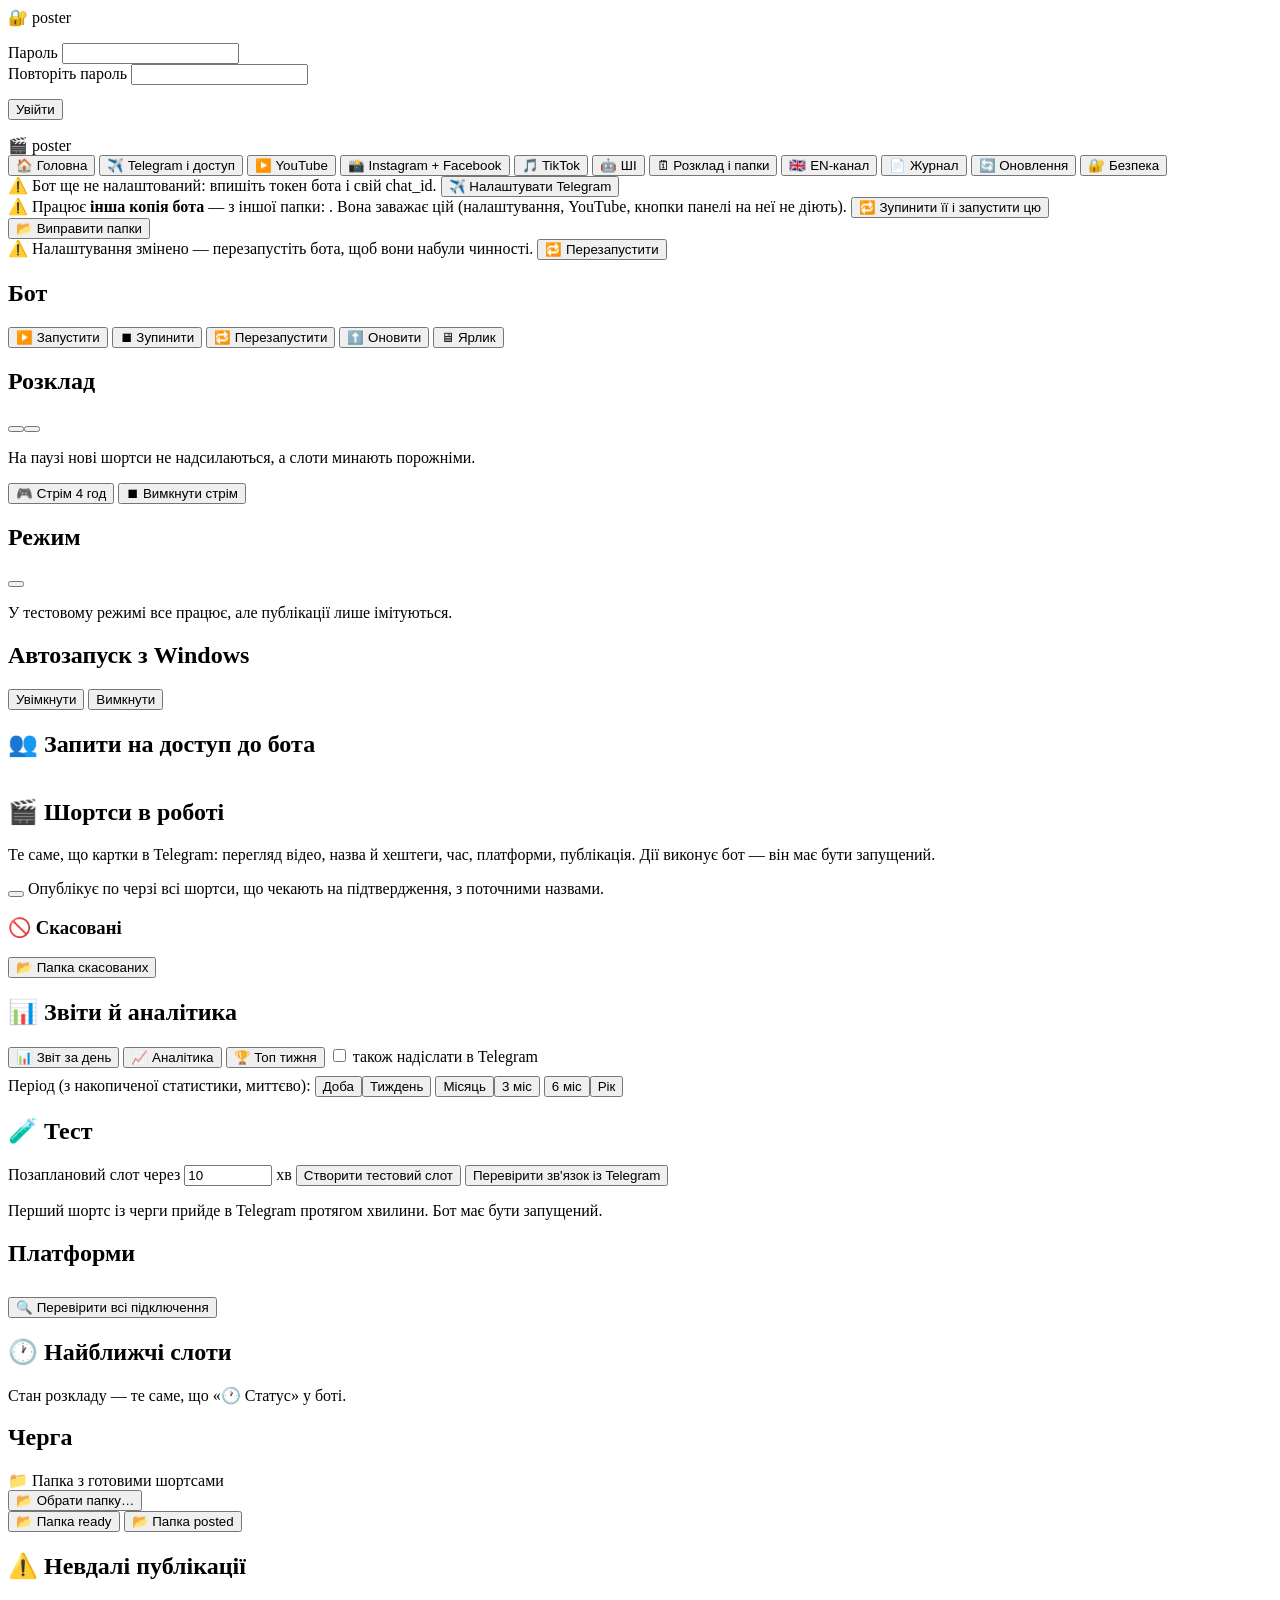
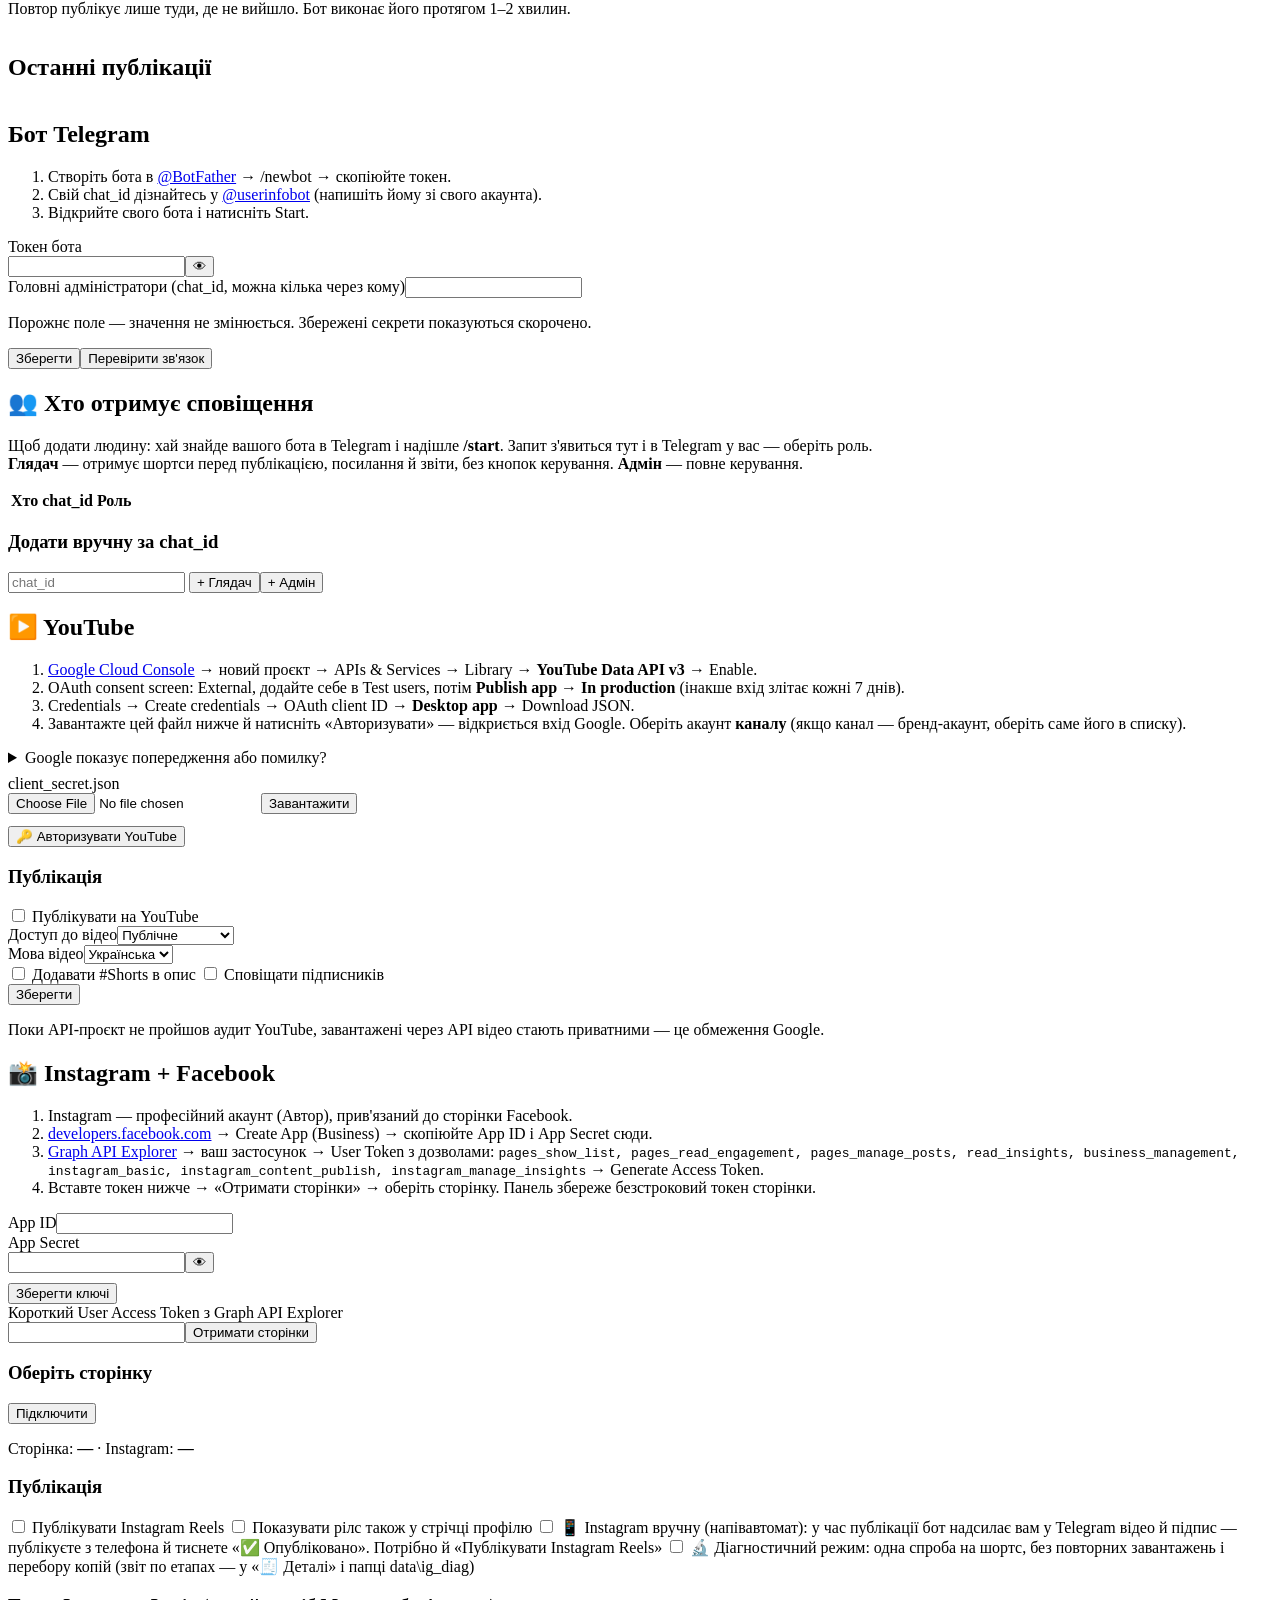
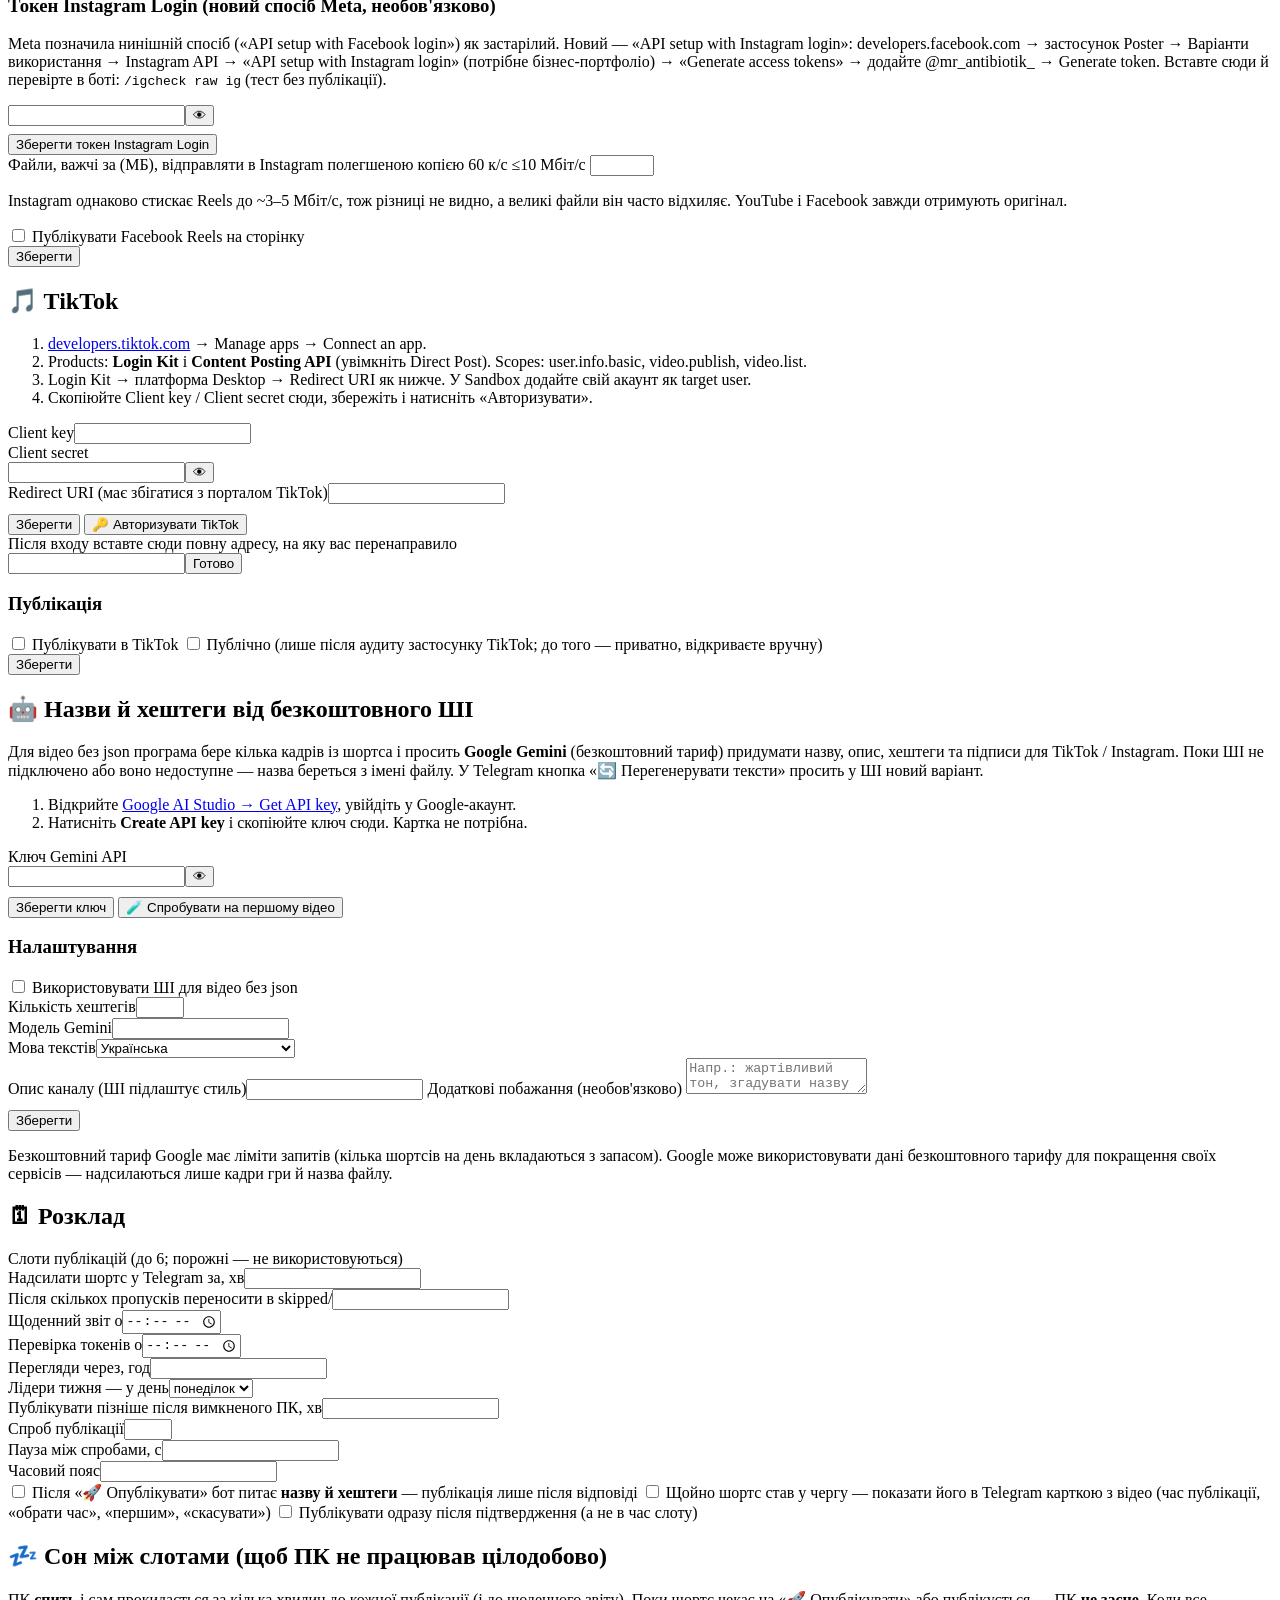
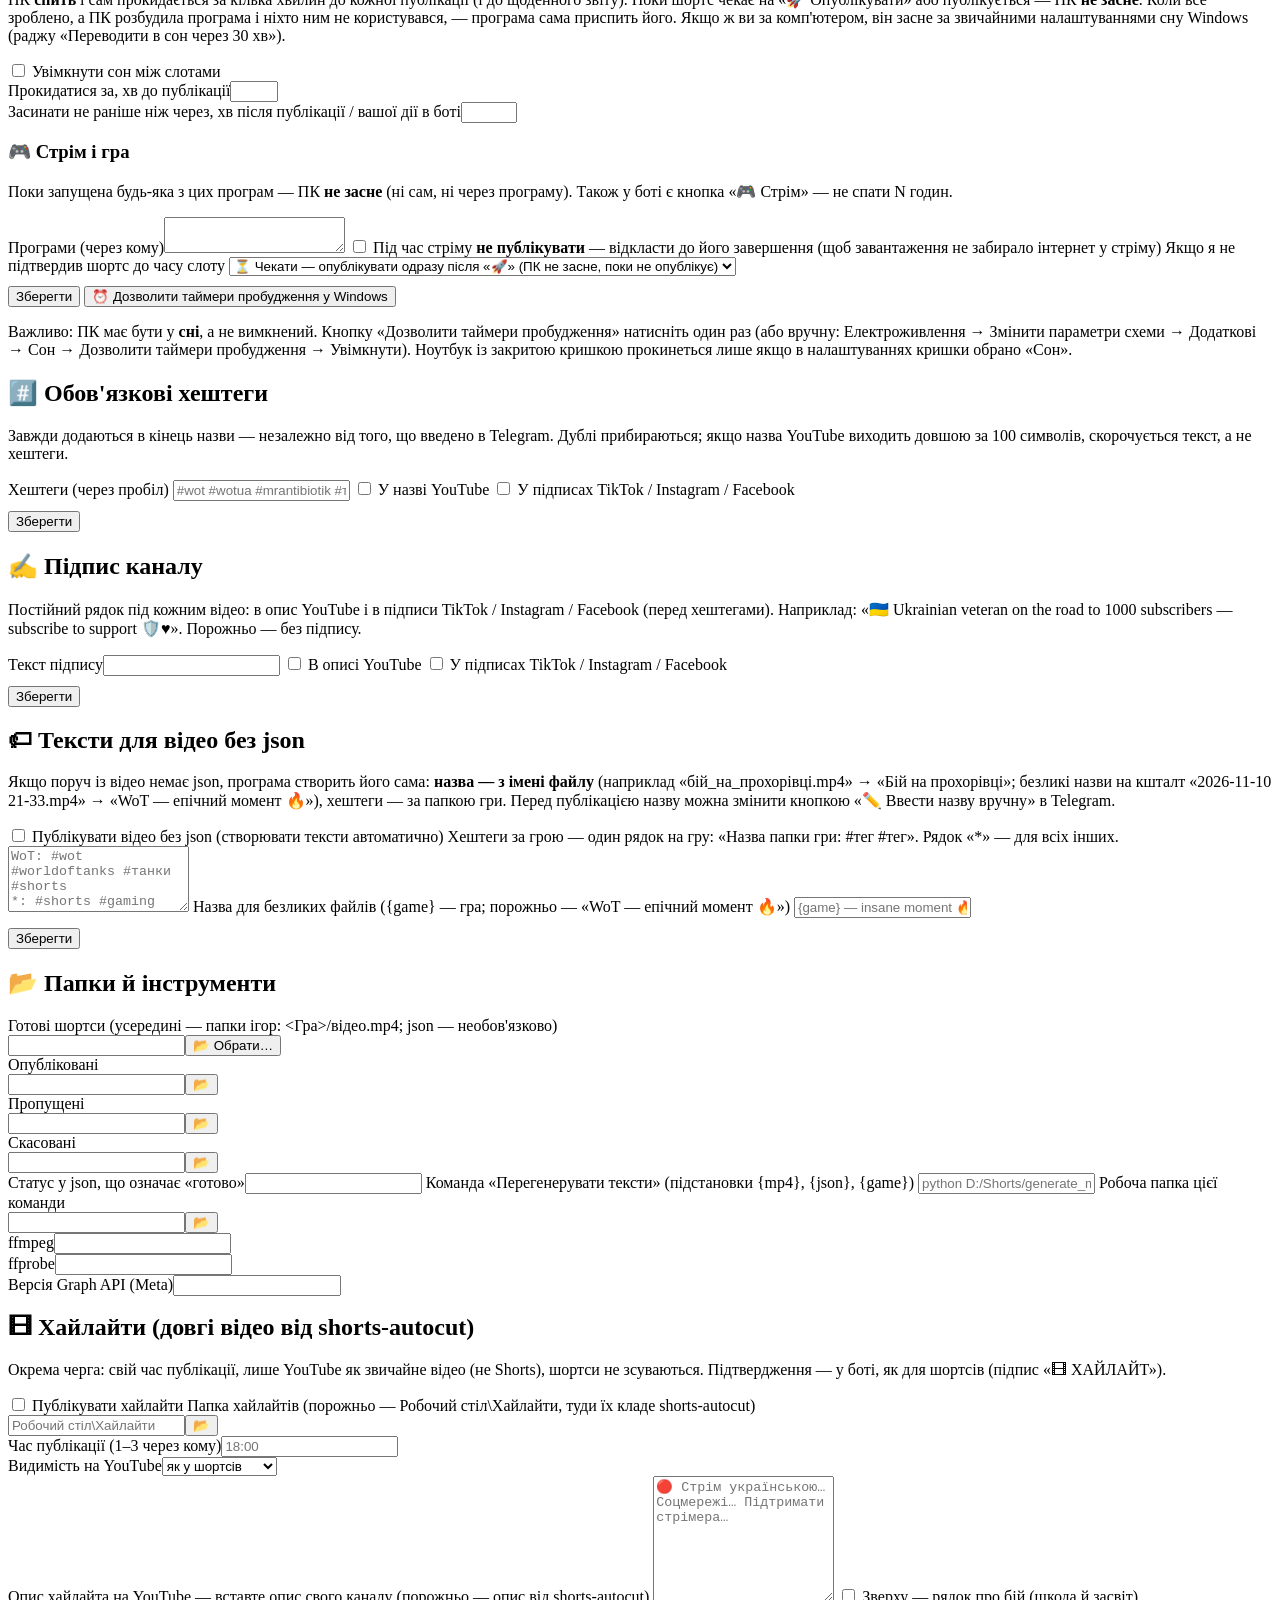
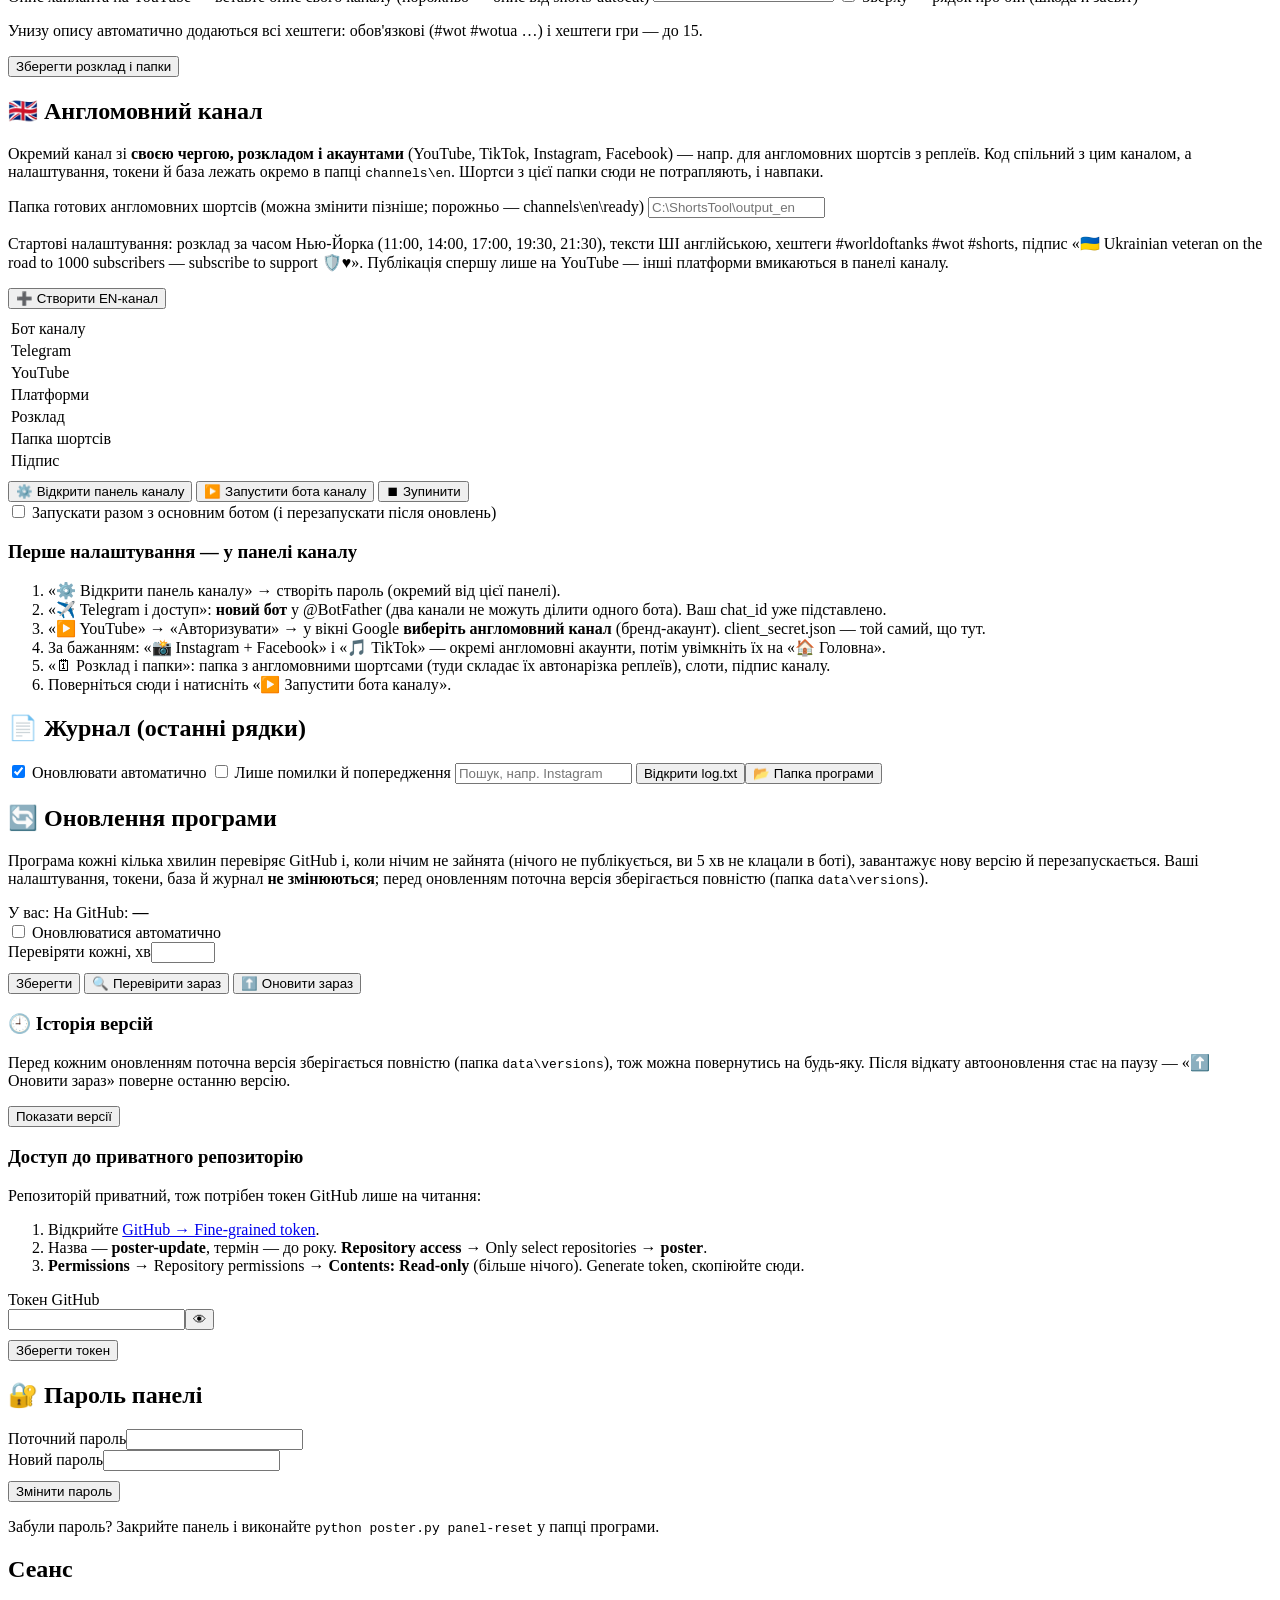
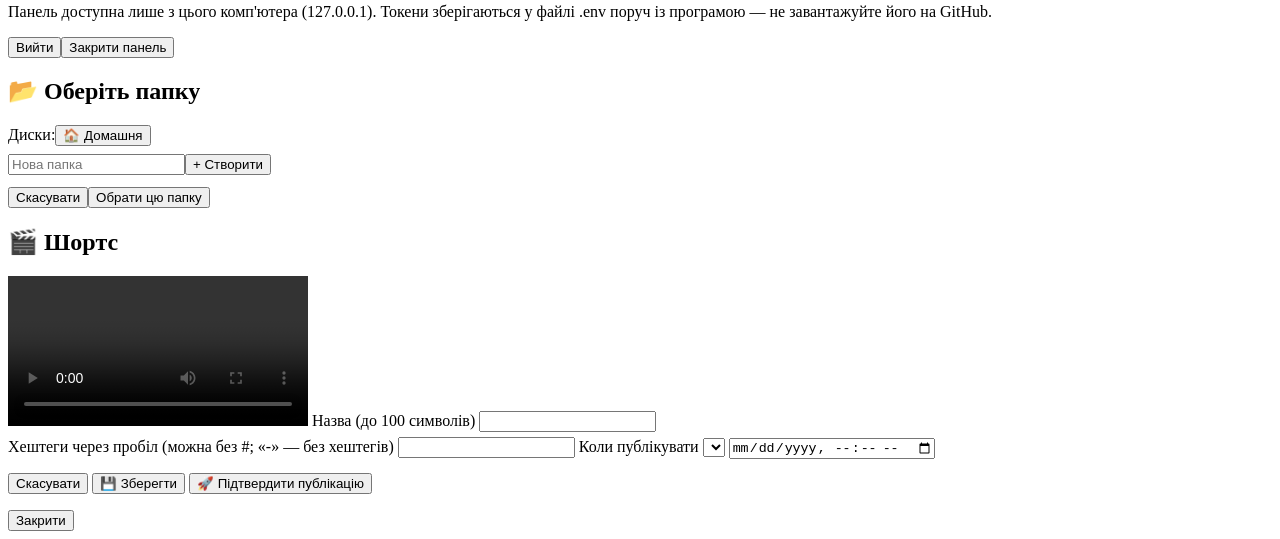
==== commit 35ae17e8: "Remove Instagram/Facebook statistics from code: no Meta stats requests, YouTube-only analytics Co-Au" ====
--- a/app/web/static/index.html
+++ b/app/web/static/index.html
@@ -209,7 +209,6 @@
       <h3>Публікація</h3>
       <label class="check"><input type="checkbox" data-set="platforms.instagram.enabled"> Публікувати Instagram Reels</label>
       <label class="check"><input type="checkbox" data-set="platforms.instagram.share_to_feed"> Показувати рілс також у стрічці профілю</label>
-      <label class="check"><input type="checkbox" data-set="stats.meta_analytics"> 📊 Аналітика Instagram і Facebook (перегляди, лайки, підписники — раз на добу, лише перший місяць). Типово вимкнено: Meta не турбуємо, аналітика лише з YouTube</label>
       <label class="check"><input type="checkbox" data-set="platforms.instagram.manual"> 📱 Instagram вручну (напівавтомат): у час публікації бот надсилає вам у Telegram відео й підпис — публікуєте з телефона й тиснете «✅ Опубліковано». Потрібно й «Публікувати Instagram Reels»</label>
       <label class="check"><input type="checkbox" data-set="platforms.instagram.single_attempt"> 🔬 Діагностичний режим: одна спроба на шортс, без повторних завантажень і перебору копій (звіт по етапах — у «🧾 Деталі» і папці data\ig_diag)</label>
       <h3>Токен Instagram Login (новий спосіб Meta, необов'язково)</h3>
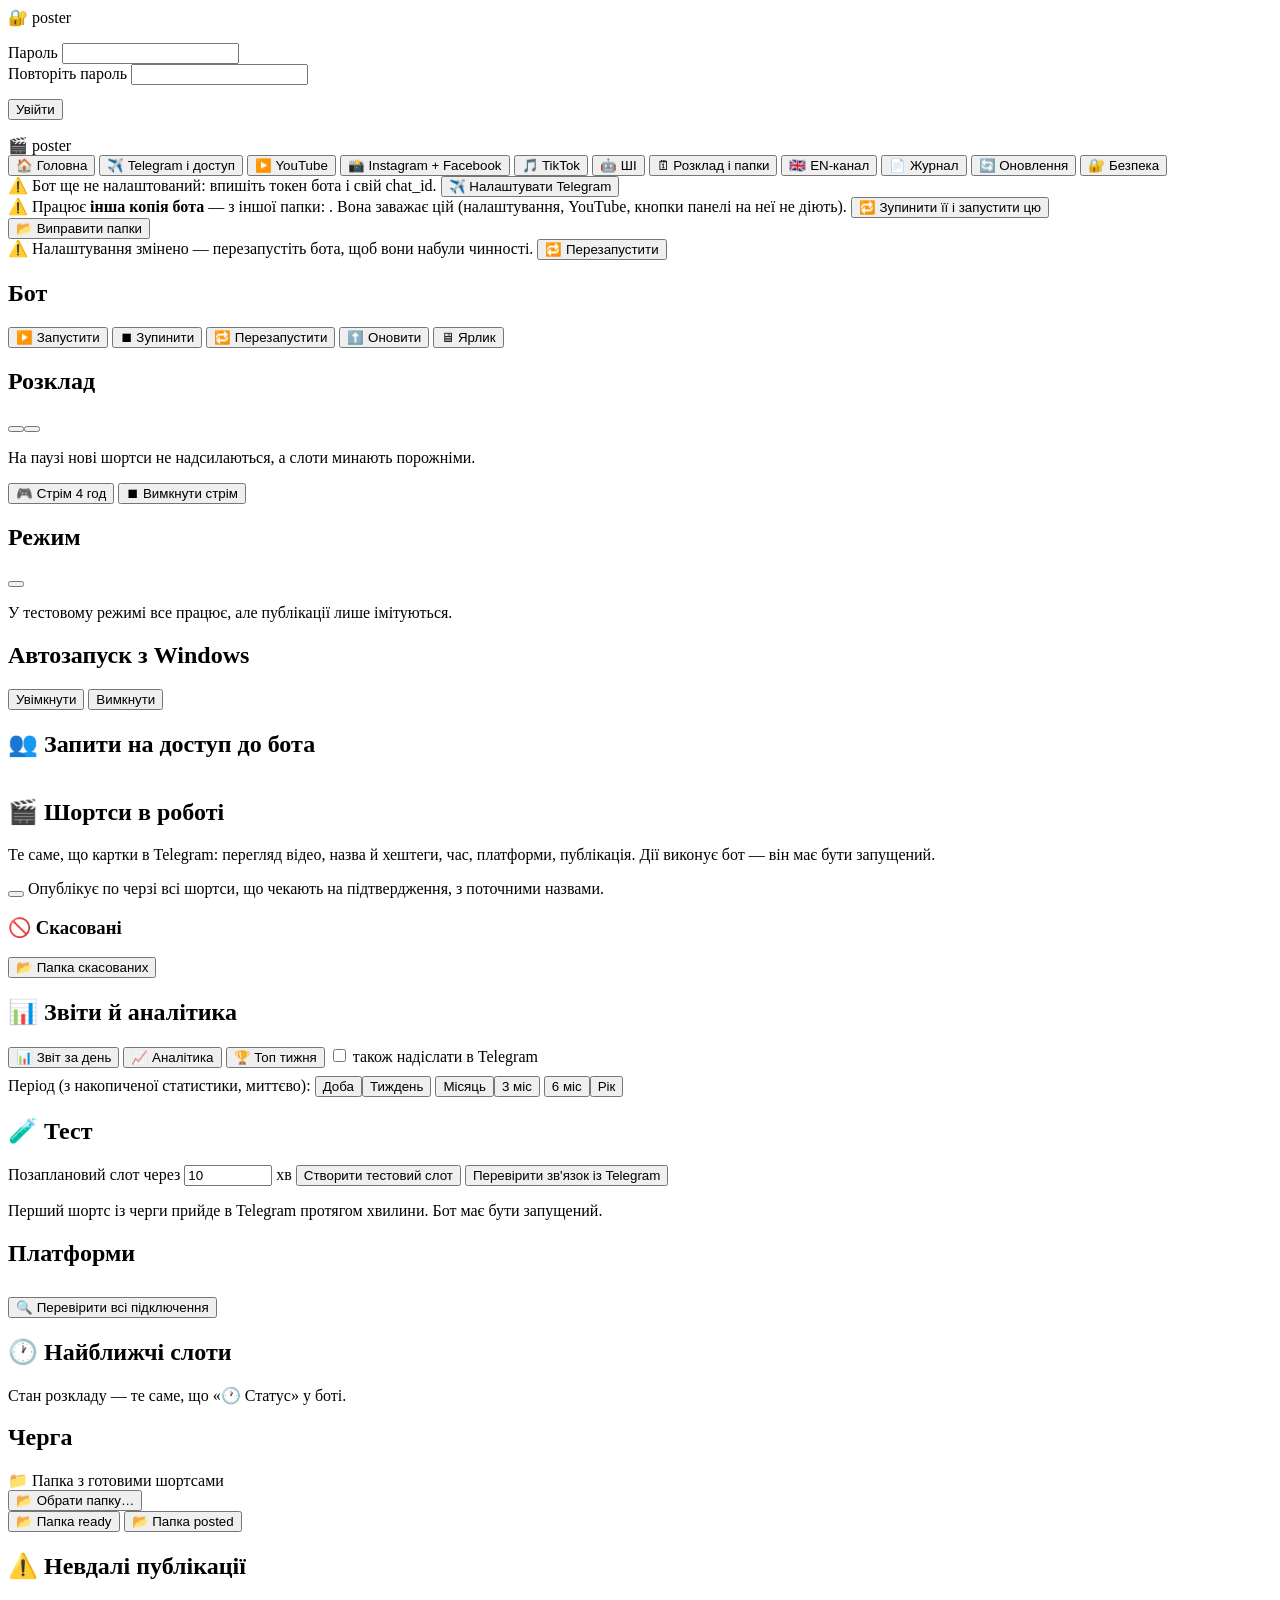
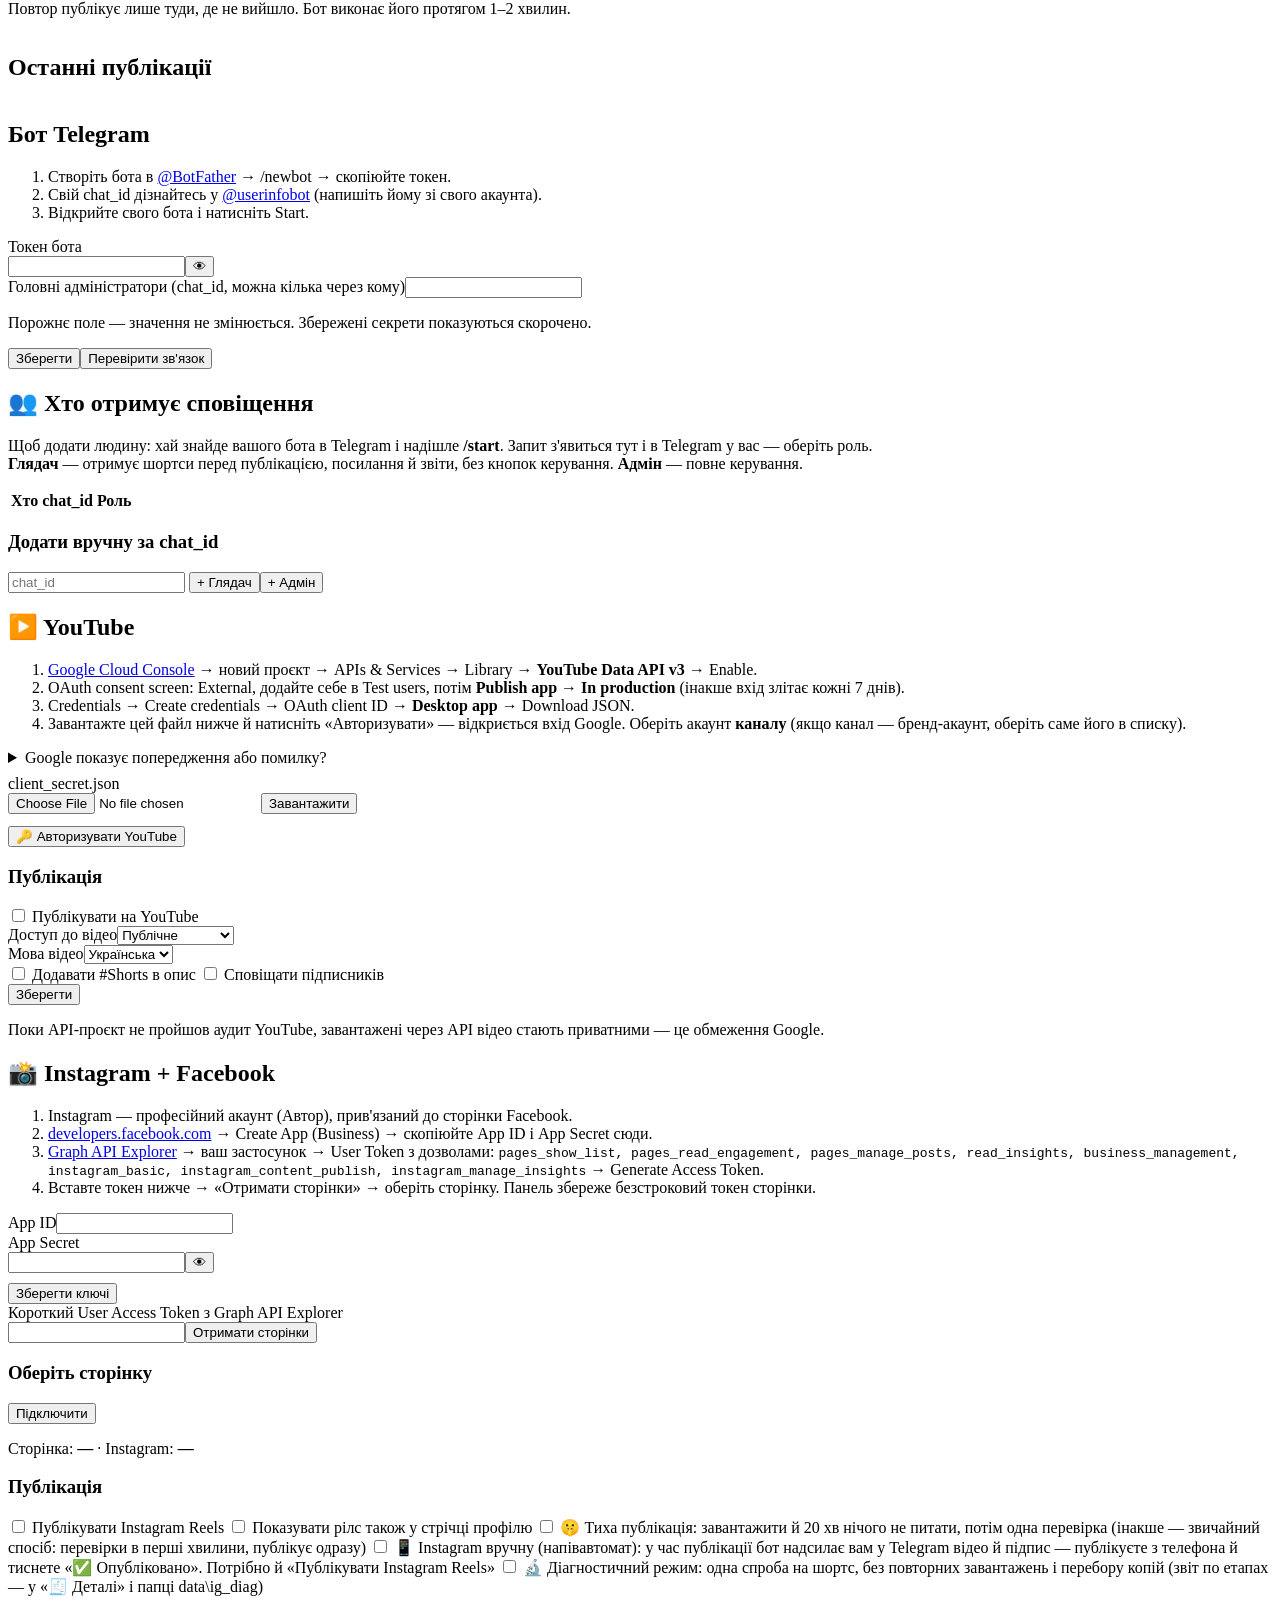
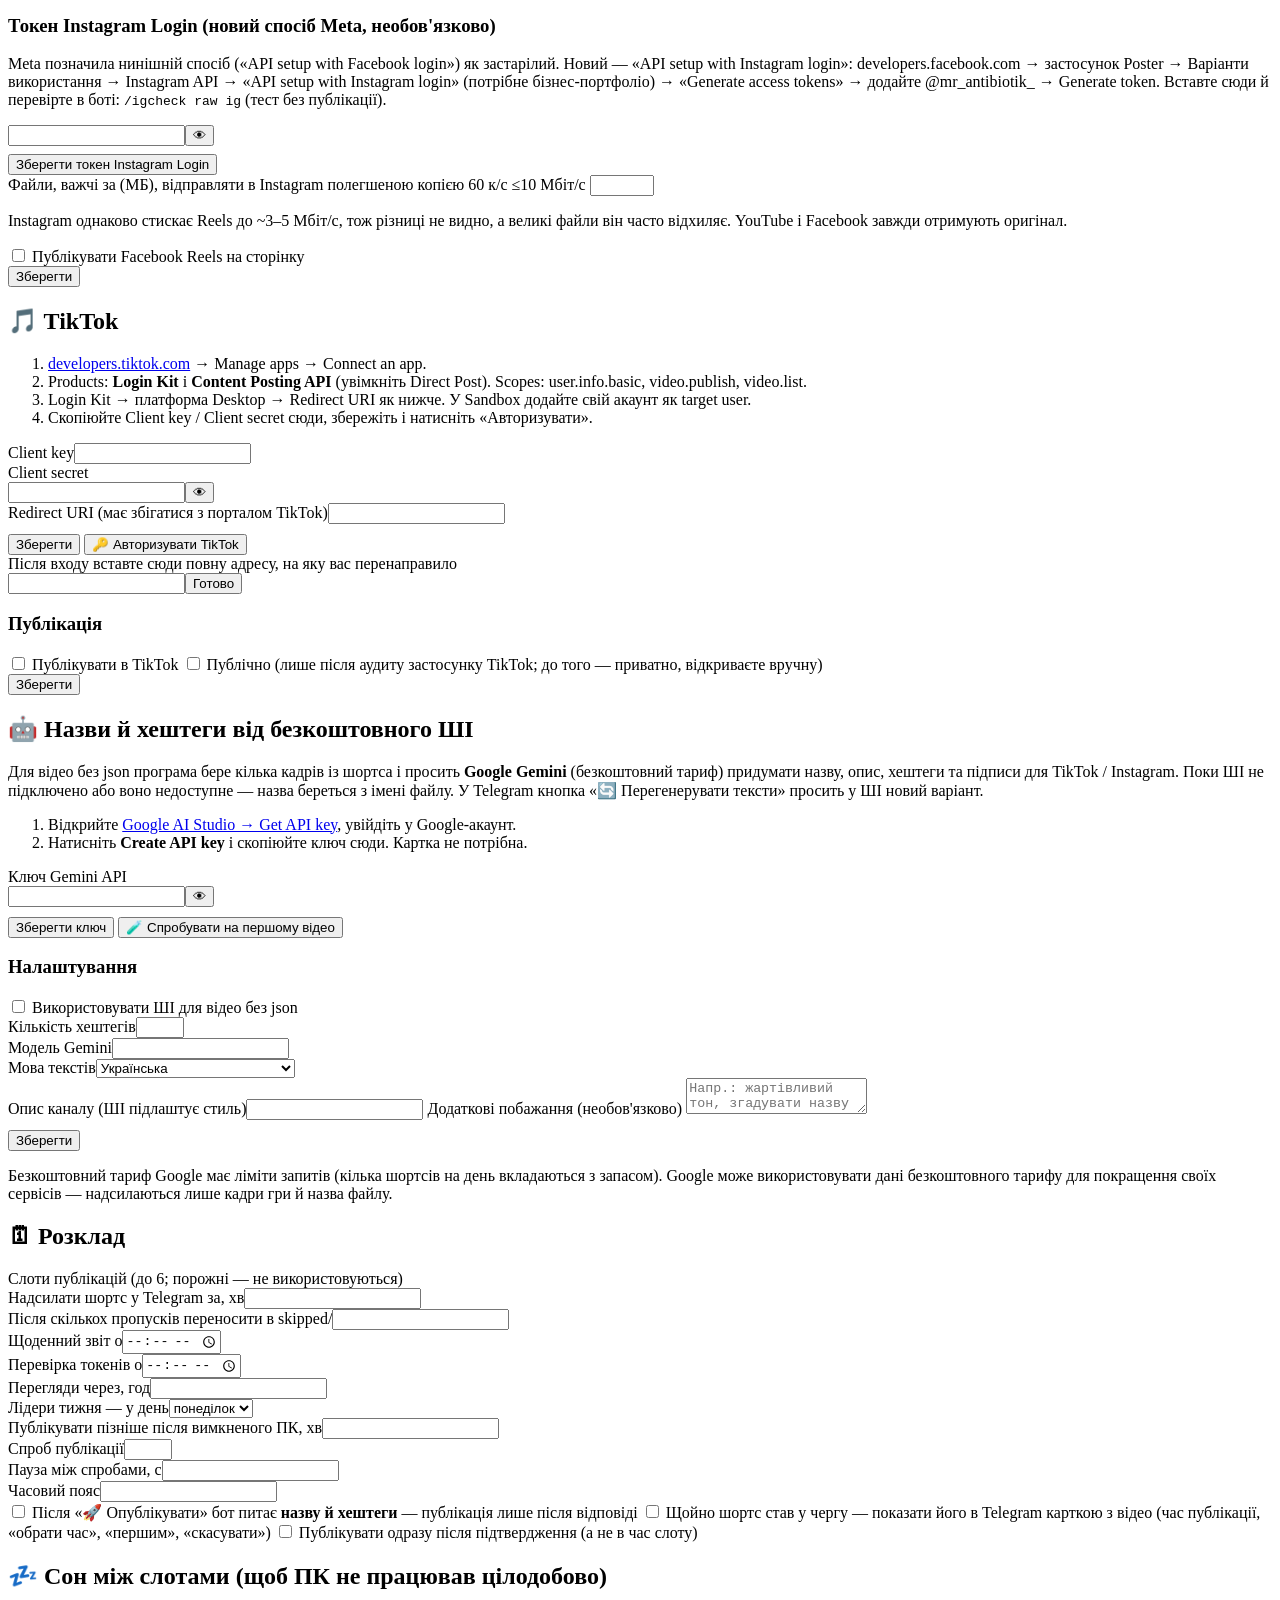
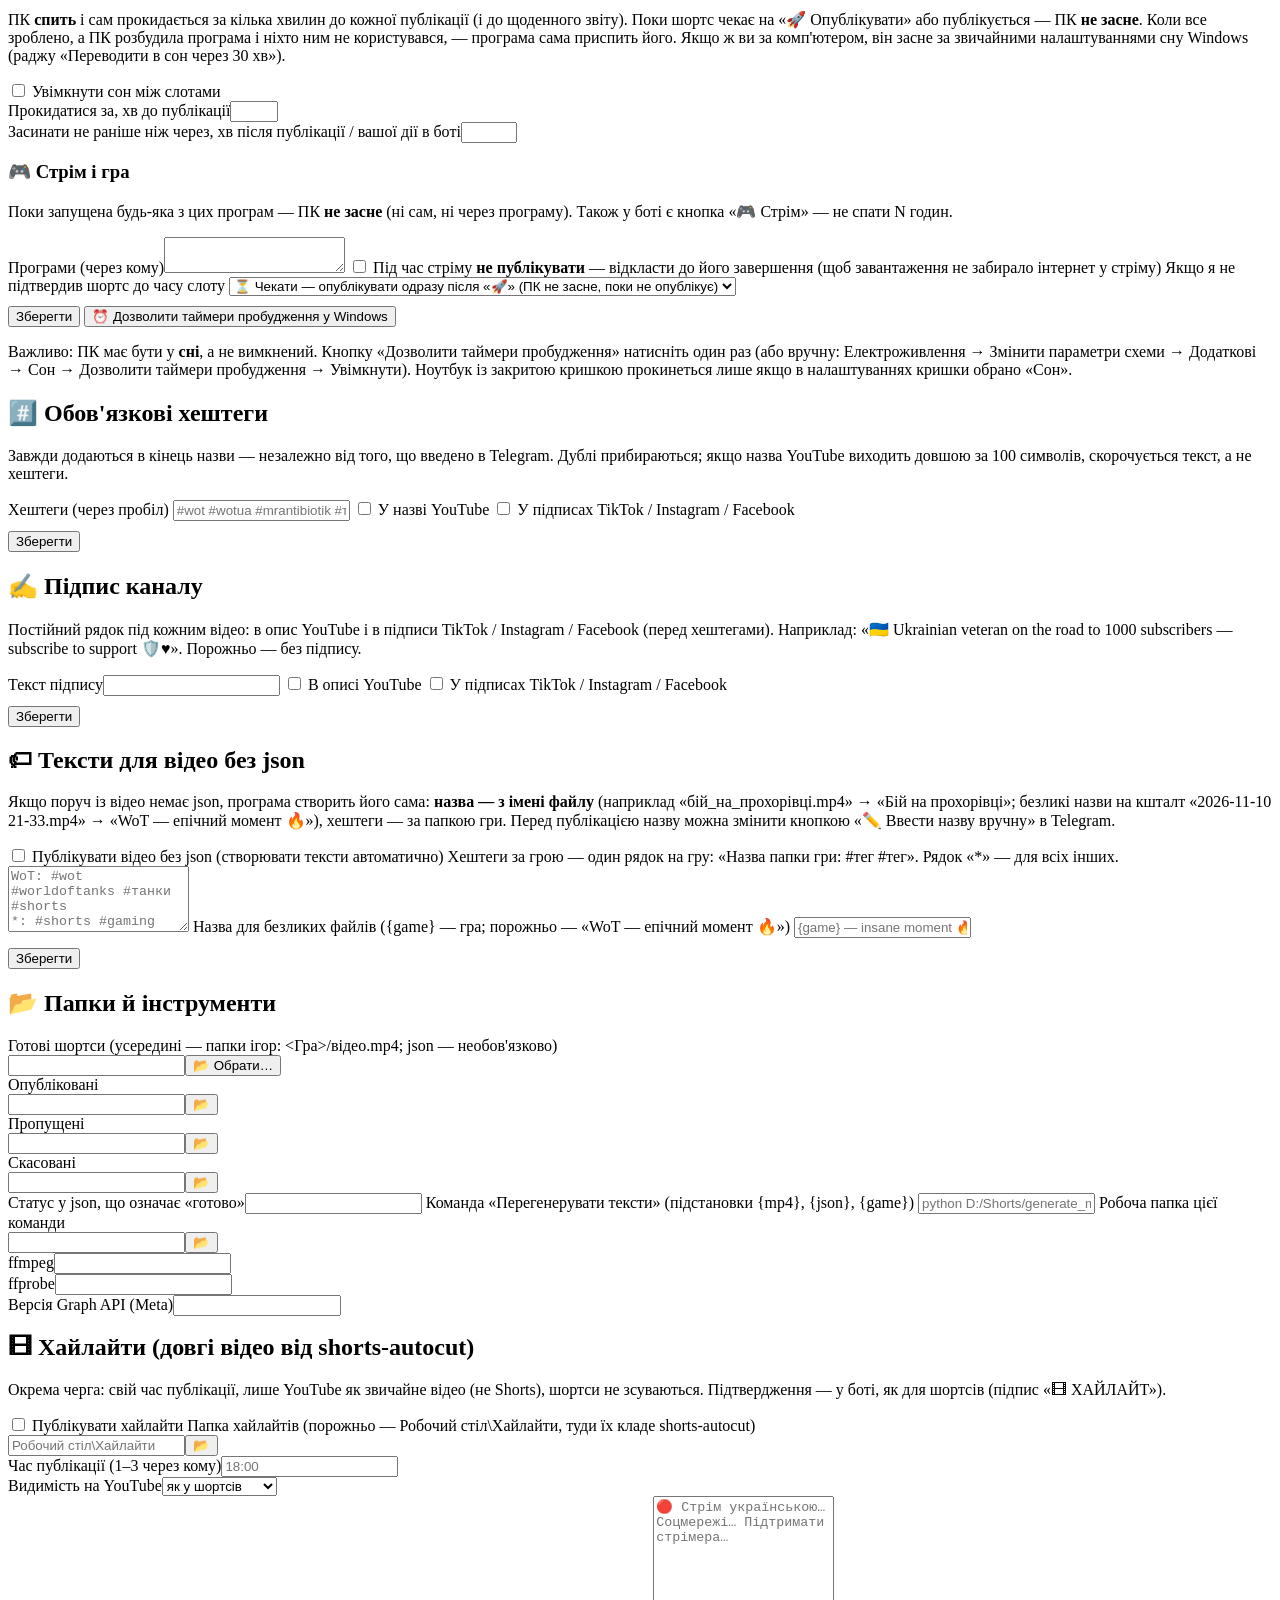
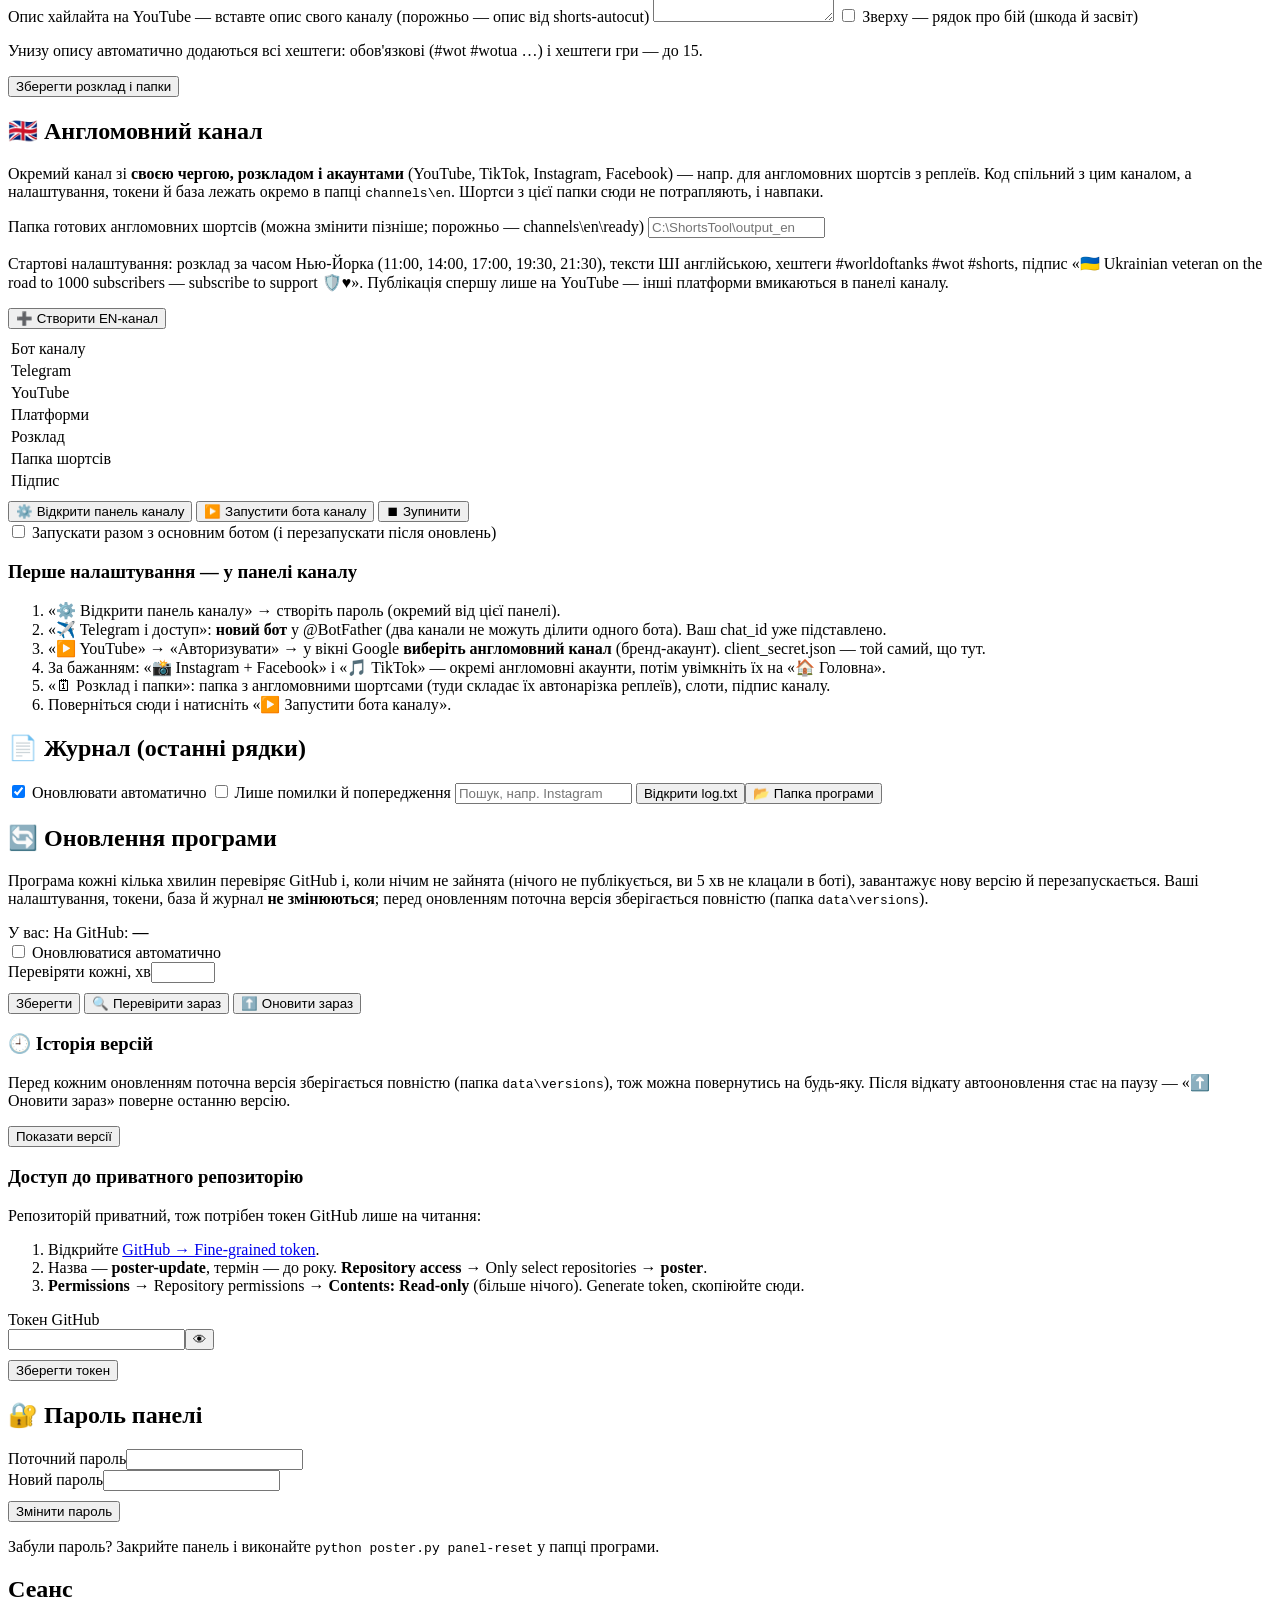
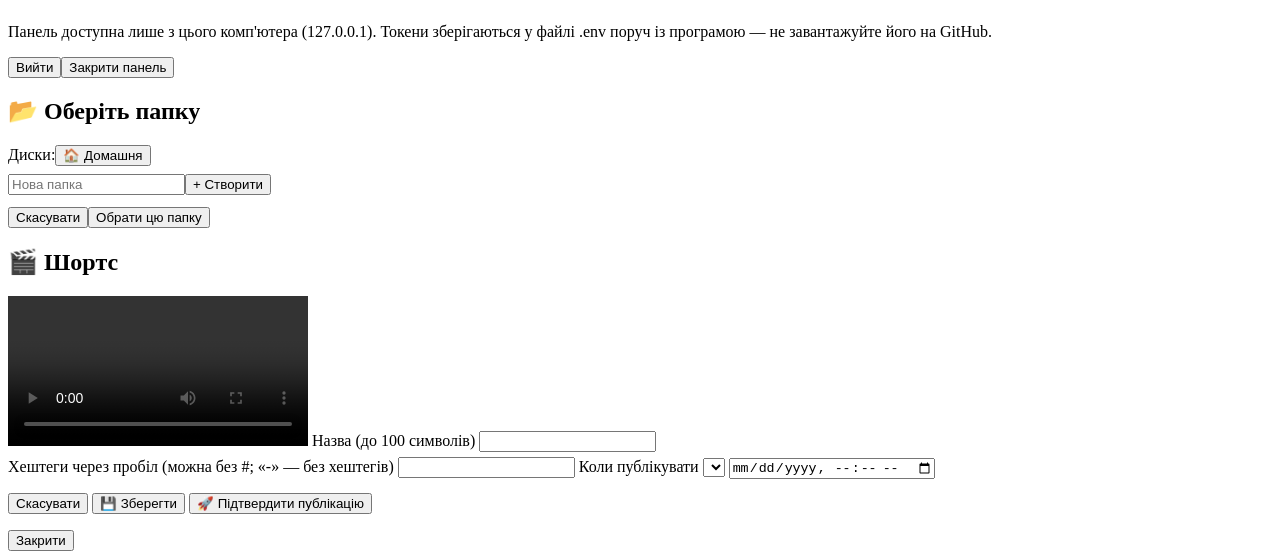
==== commit f652d1d9: "Instagram: back to the polling flow that published (silent wait is now an opt-in setting) Co-Authore" ====
--- a/app/web/static/index.html
+++ b/app/web/static/index.html
@@ -209,6 +209,7 @@
       <h3>Публікація</h3>
       <label class="check"><input type="checkbox" data-set="platforms.instagram.enabled"> Публікувати Instagram Reels</label>
       <label class="check"><input type="checkbox" data-set="platforms.instagram.share_to_feed"> Показувати рілс також у стрічці профілю</label>
+      <label class="check"><input type="checkbox" data-set="platforms.instagram.silent_wait"> 🤫 Тиха публікація: завантажити й 20 хв нічого не питати, потім одна перевірка (інакше — звичайний спосіб: перевірки в перші хвилини, публікує одразу)</label>
       <label class="check"><input type="checkbox" data-set="platforms.instagram.manual"> 📱 Instagram вручну (напівавтомат): у час публікації бот надсилає вам у Telegram відео й підпис — публікуєте з телефона й тиснете «✅ Опубліковано». Потрібно й «Публікувати Instagram Reels»</label>
       <label class="check"><input type="checkbox" data-set="platforms.instagram.single_attempt"> 🔬 Діагностичний режим: одна спроба на шортс, без повторних завантажень і перебору копій (звіт по етапах — у «🧾 Деталі» і папці data\ig_diag)</label>
       <h3>Токен Instagram Login (новий спосіб Meta, необов'язково)</h3>
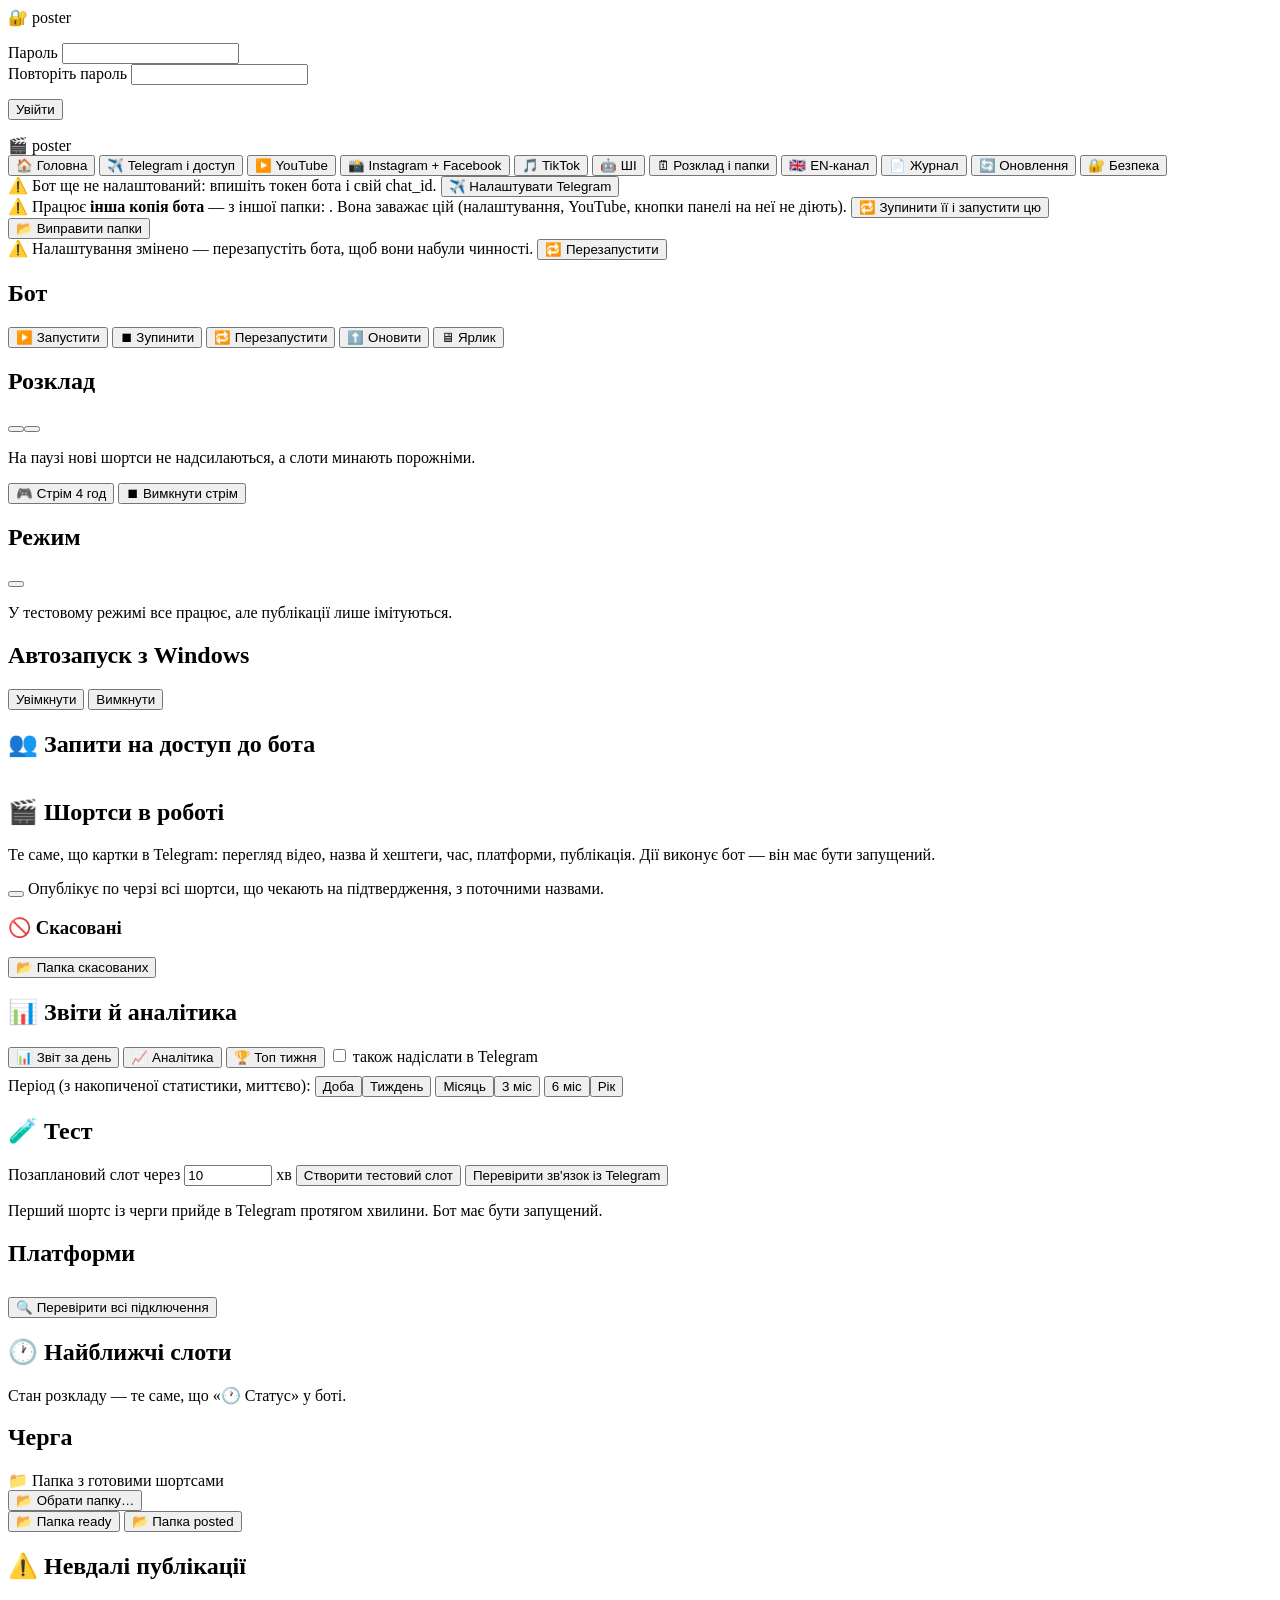
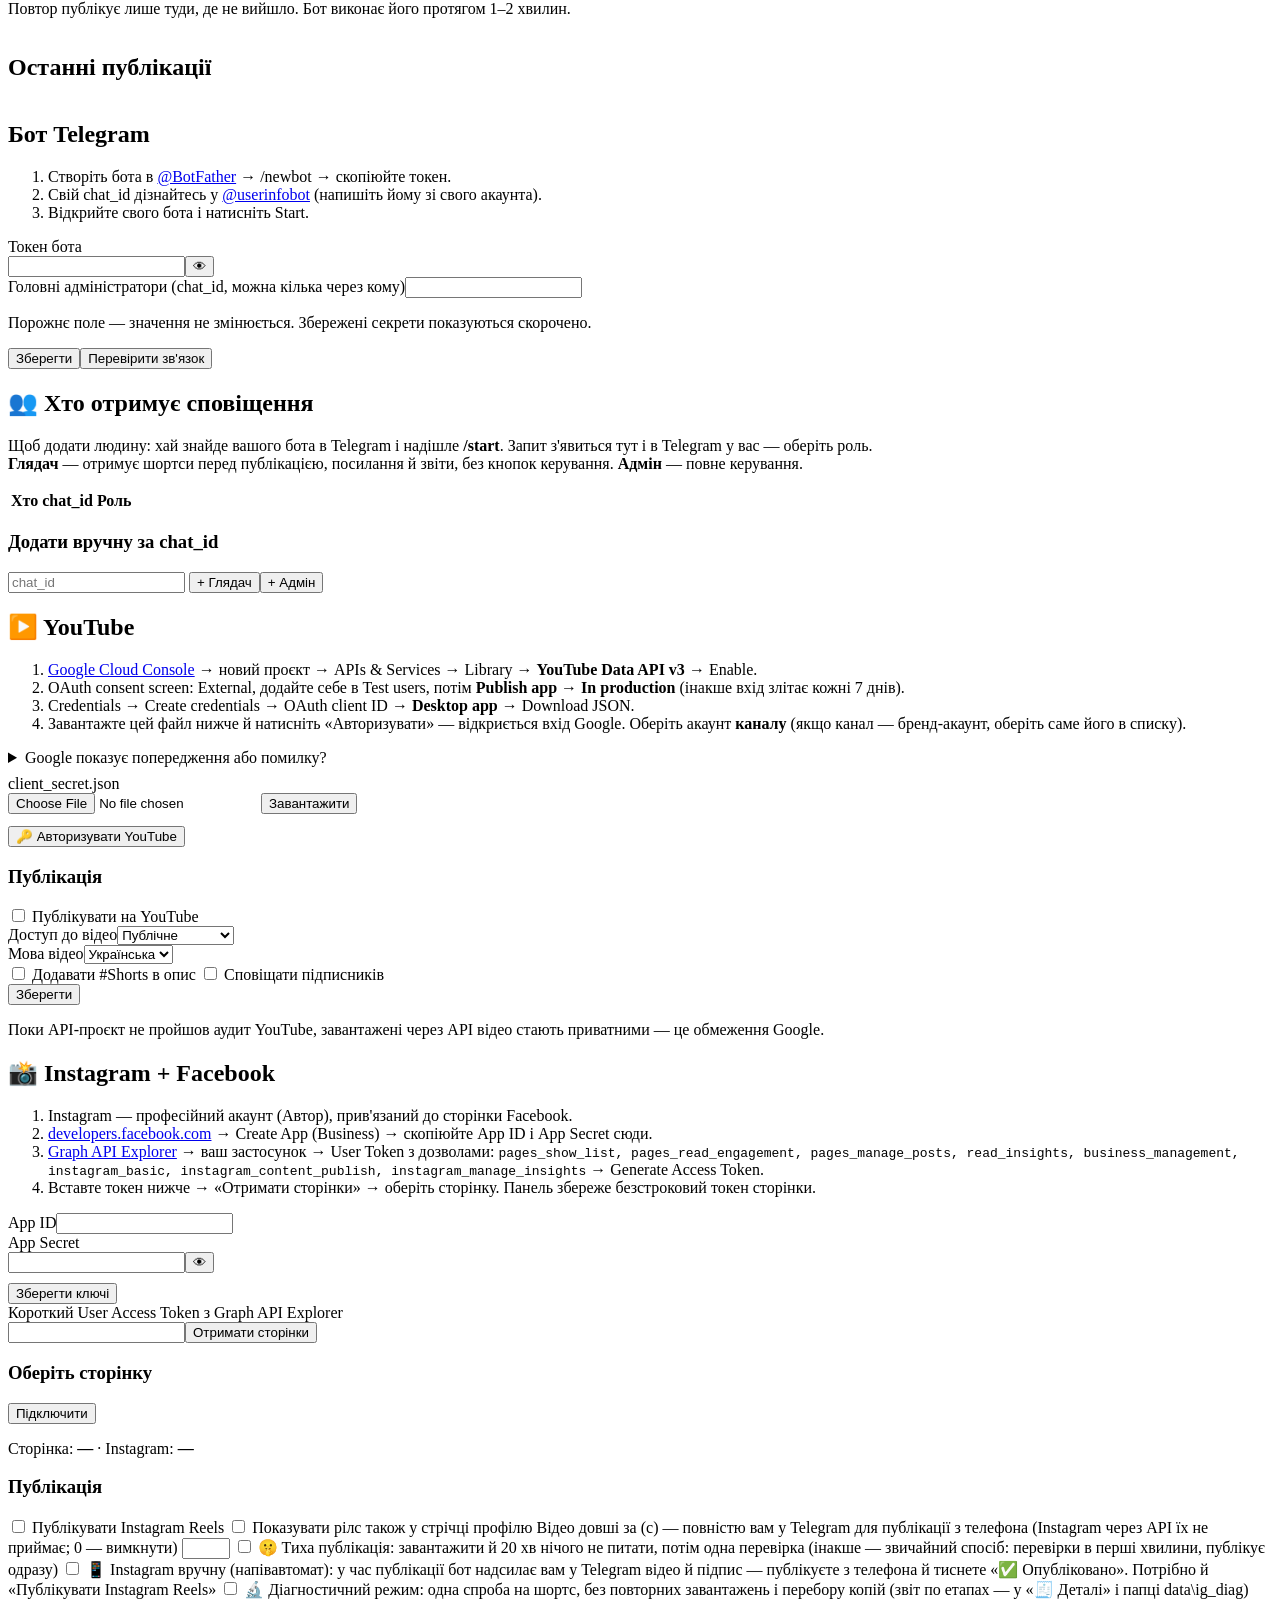
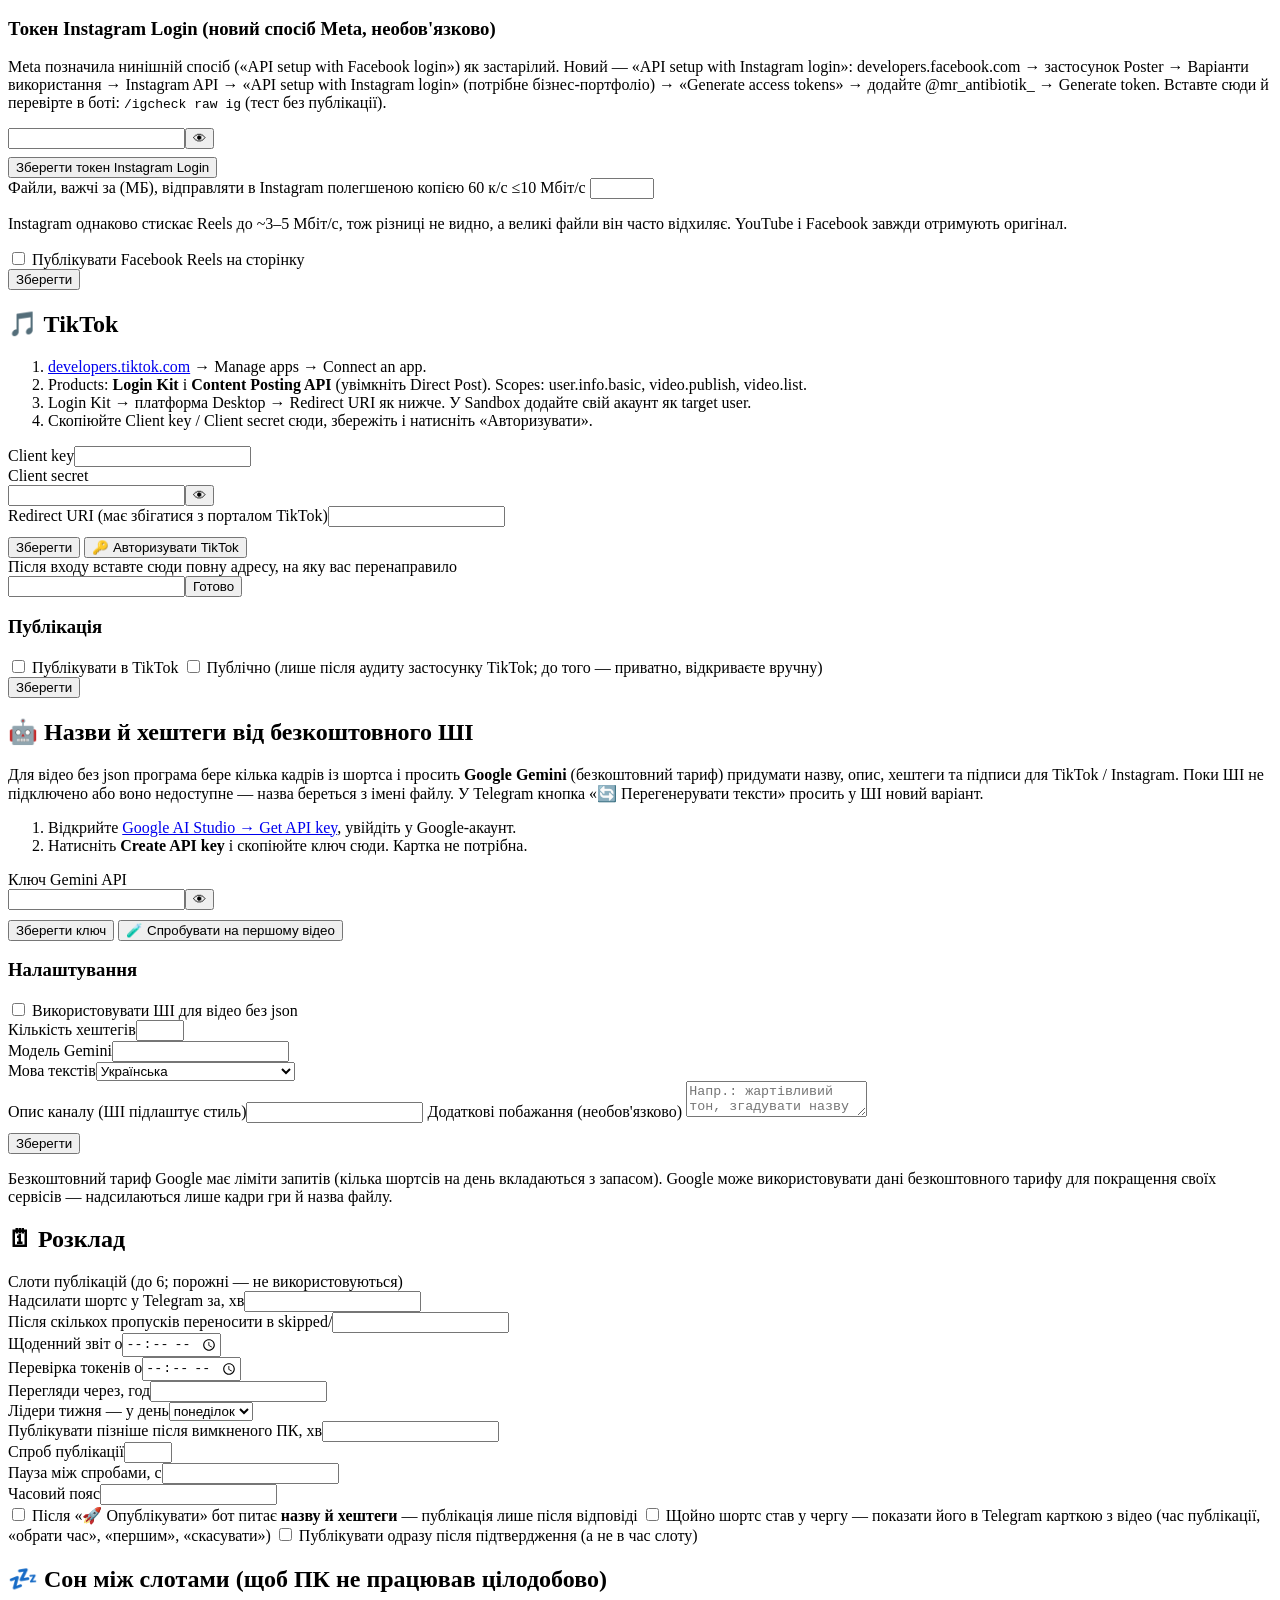
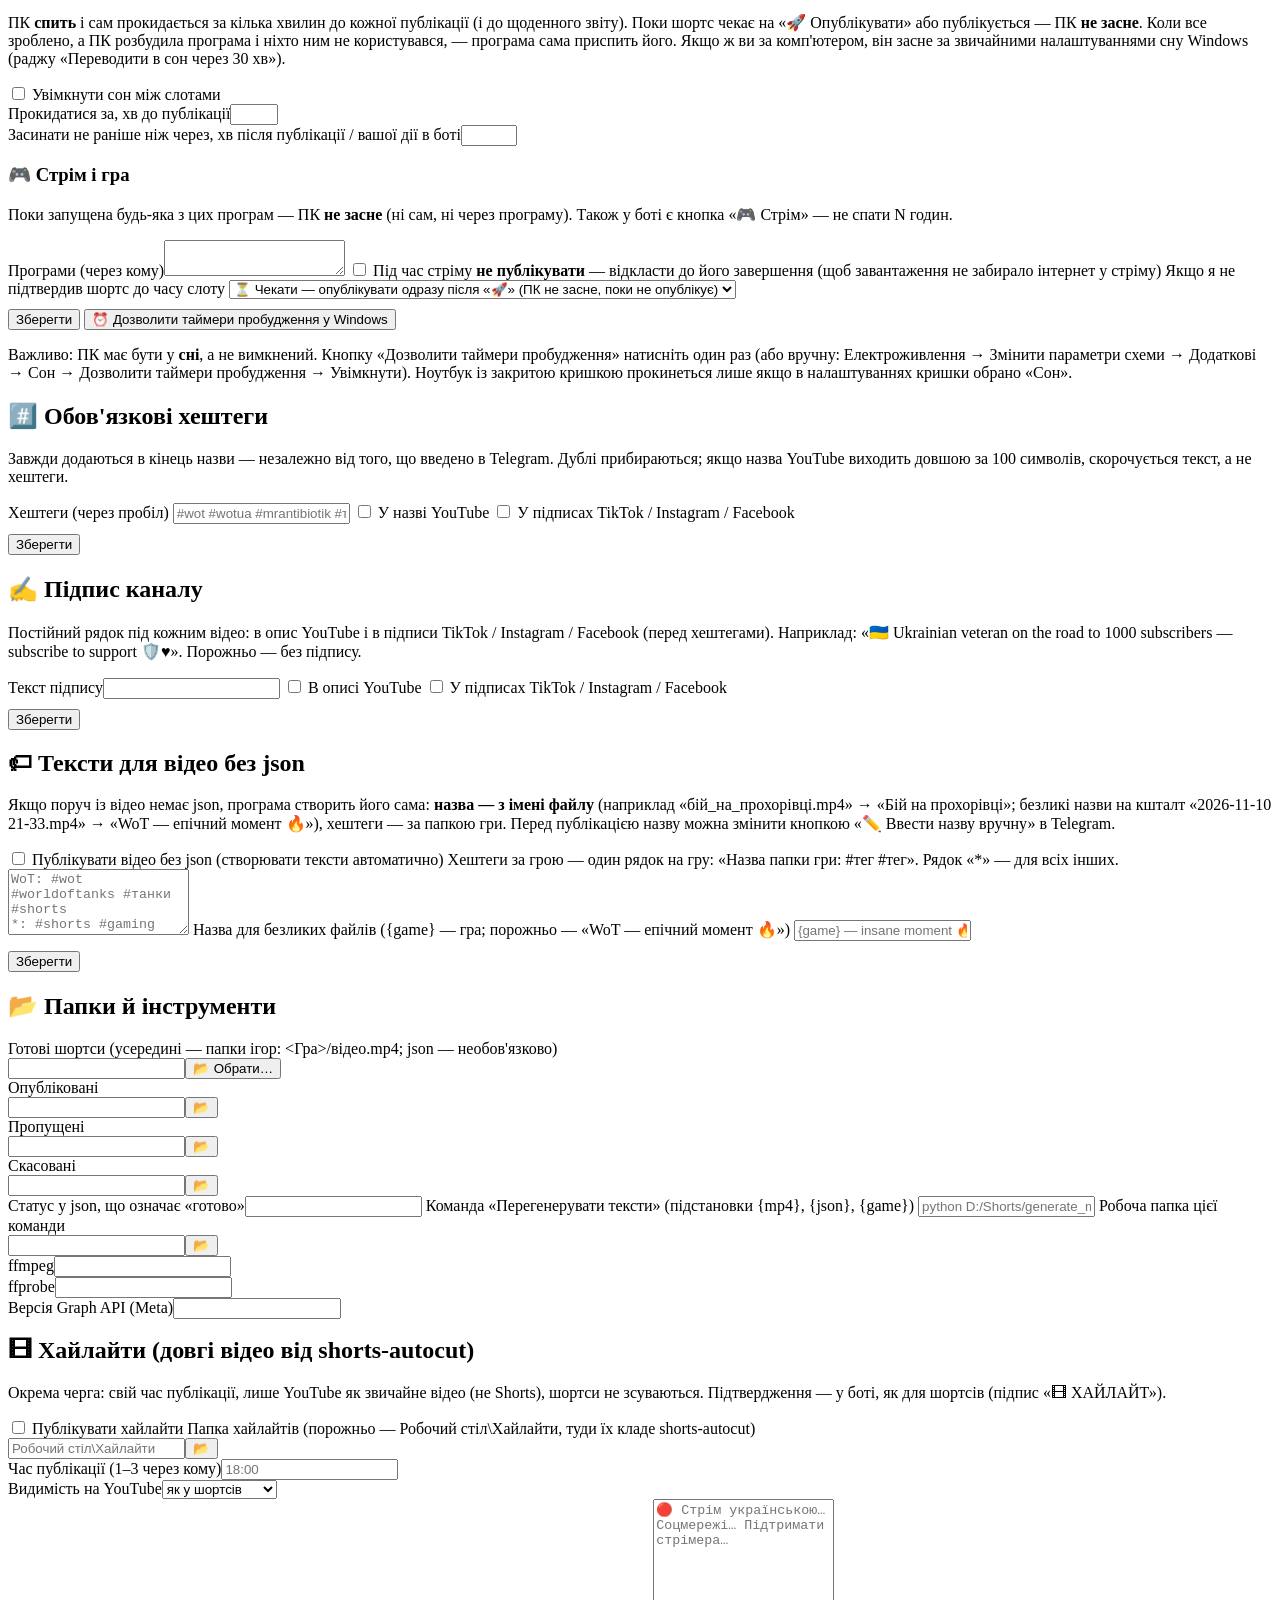
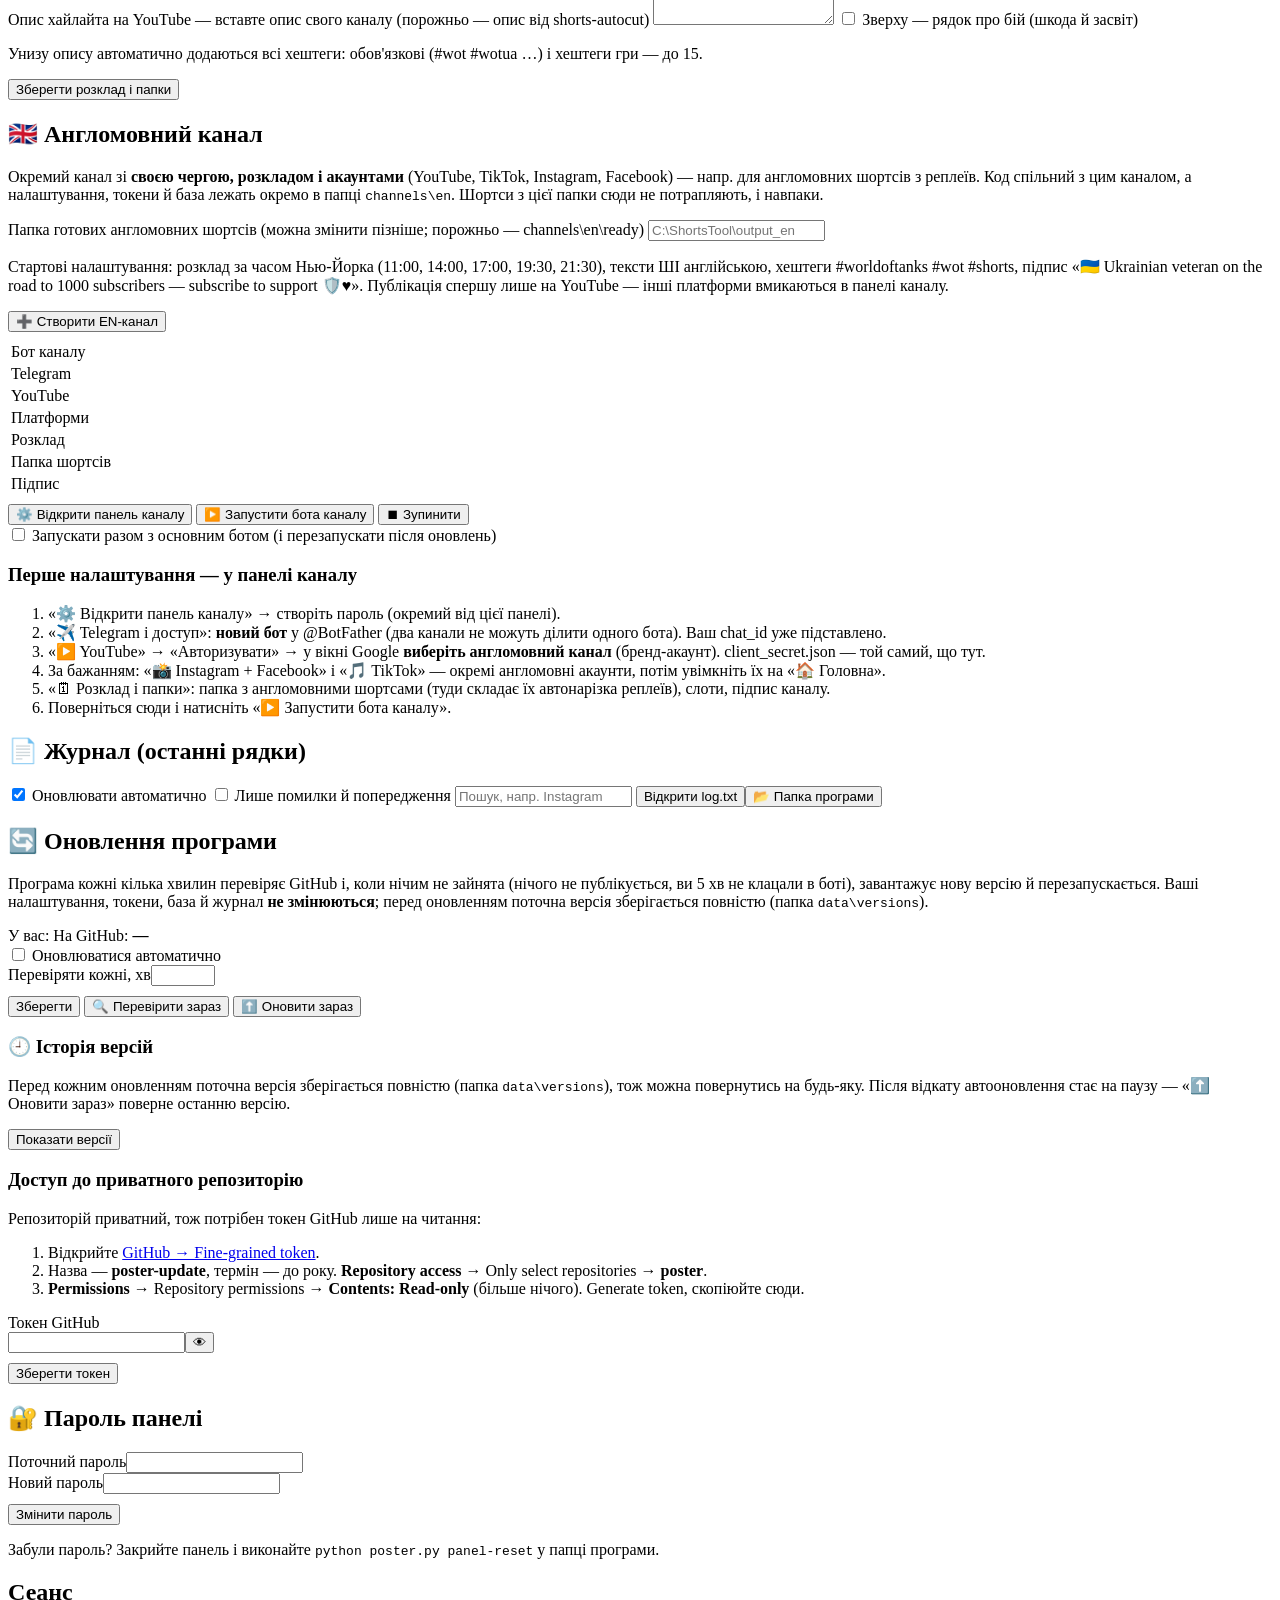
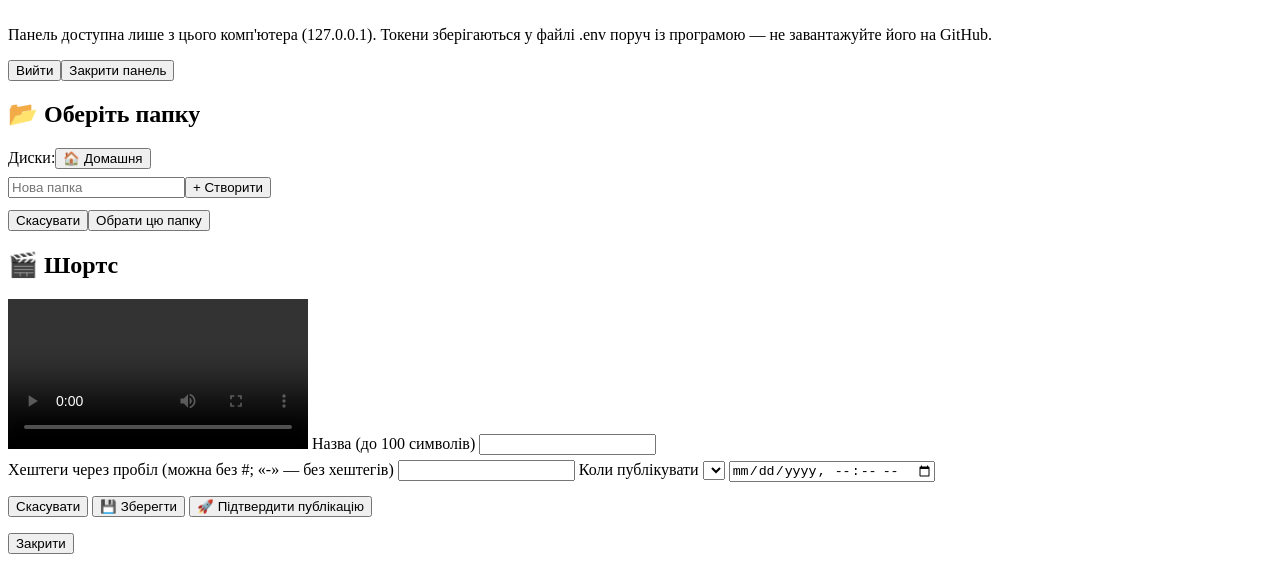
==== commit da6cb168: "Instagram: videos over 55 s go to Telegram in full (no API attempt); shorter ones publish automatica" ====
--- a/app/web/static/index.html
+++ b/app/web/static/index.html
@@ -209,6 +209,8 @@
       <h3>Публікація</h3>
       <label class="check"><input type="checkbox" data-set="platforms.instagram.enabled"> Публікувати Instagram Reels</label>
       <label class="check"><input type="checkbox" data-set="platforms.instagram.share_to_feed"> Показувати рілс також у стрічці профілю</label>
+      <label class="f">Відео довші за (с) — повністю вам у Telegram для публікації з телефона (Instagram через API їх не приймає; 0 — вимкнути)</label>
+      <input type="number" min="0" max="90" data-set="platforms.instagram.auto_max_seconds" style="max-width:160px">
       <label class="check"><input type="checkbox" data-set="platforms.instagram.silent_wait"> 🤫 Тиха публікація: завантажити й 20 хв нічого не питати, потім одна перевірка (інакше — звичайний спосіб: перевірки в перші хвилини, публікує одразу)</label>
       <label class="check"><input type="checkbox" data-set="platforms.instagram.manual"> 📱 Instagram вручну (напівавтомат): у час публікації бот надсилає вам у Telegram відео й підпис — публікуєте з телефона й тиснете «✅ Опубліковано». Потрібно й «Публікувати Instagram Reels»</label>
       <label class="check"><input type="checkbox" data-set="platforms.instagram.single_attempt"> 🔬 Діагностичний режим: одна спроба на шортс, без повторних завантажень і перебору копій (звіт по етапах — у «🧾 Деталі» і папці data\ig_diag)</label>
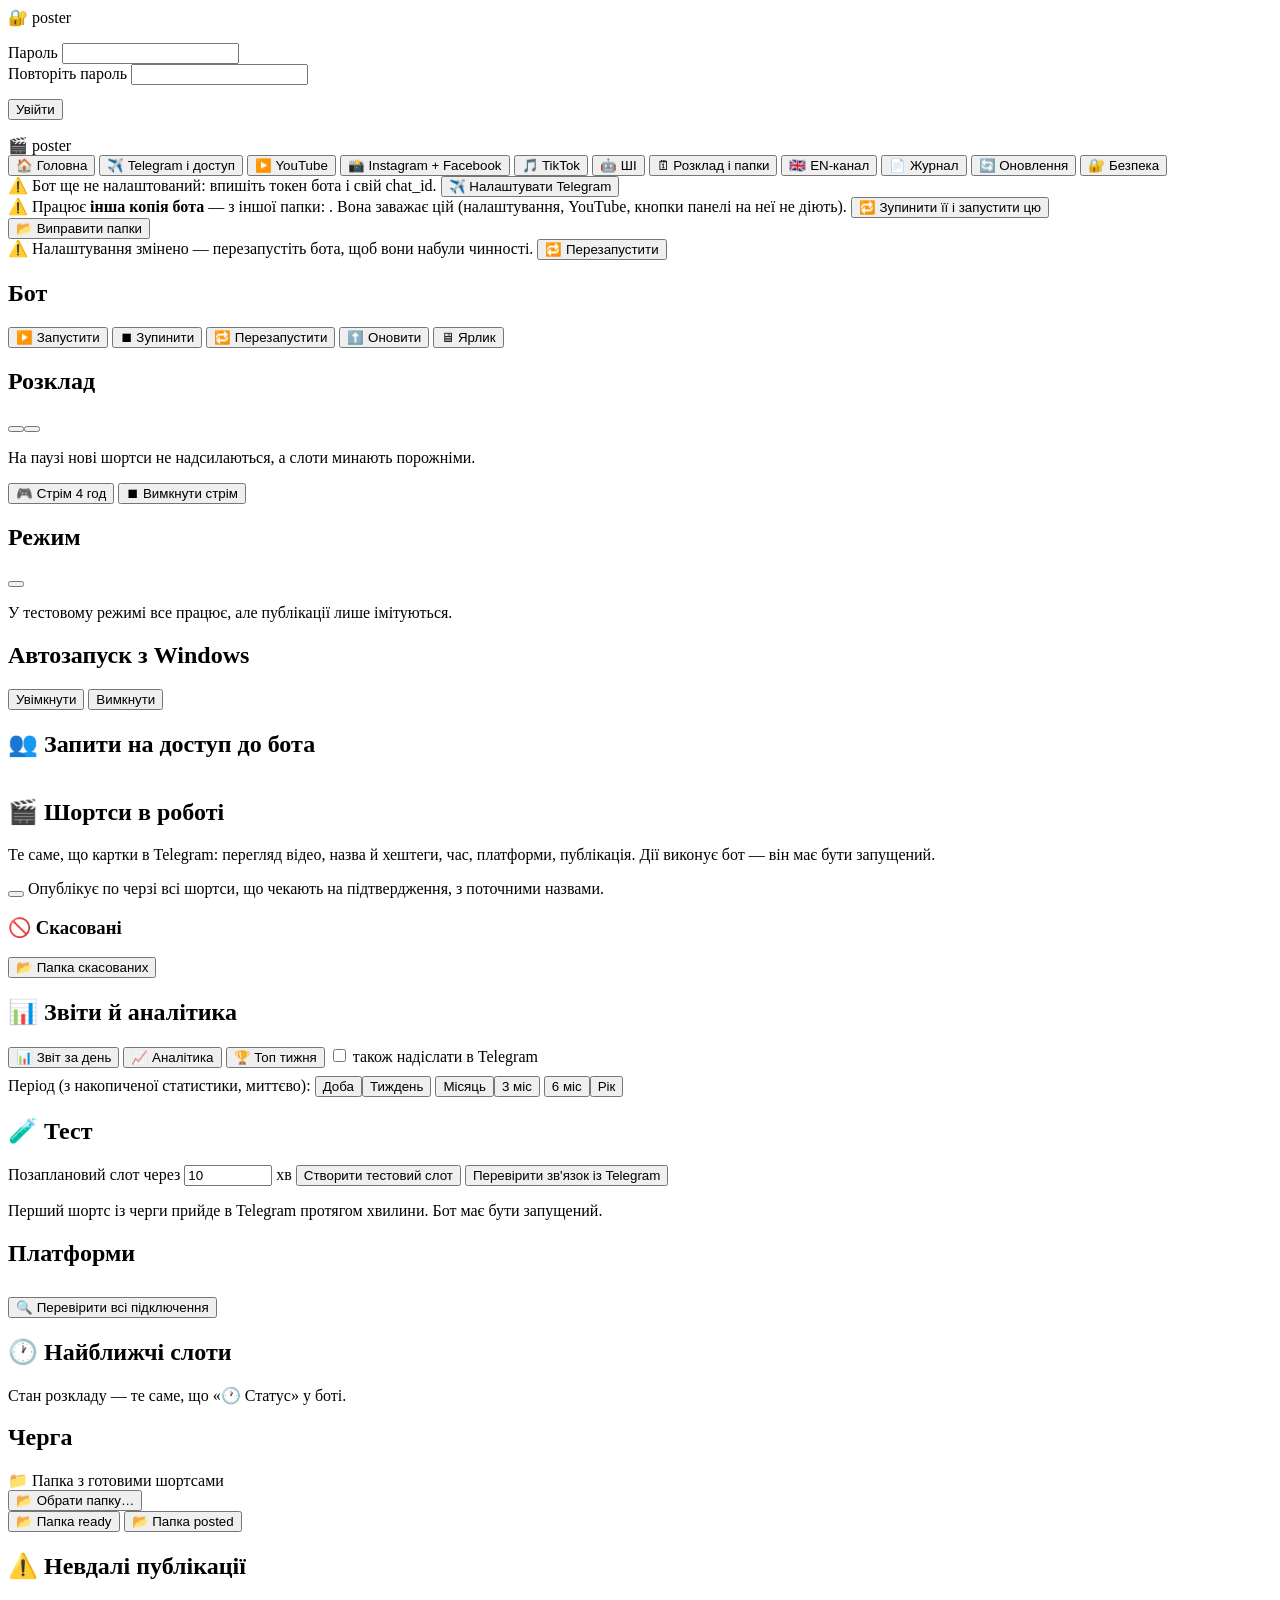
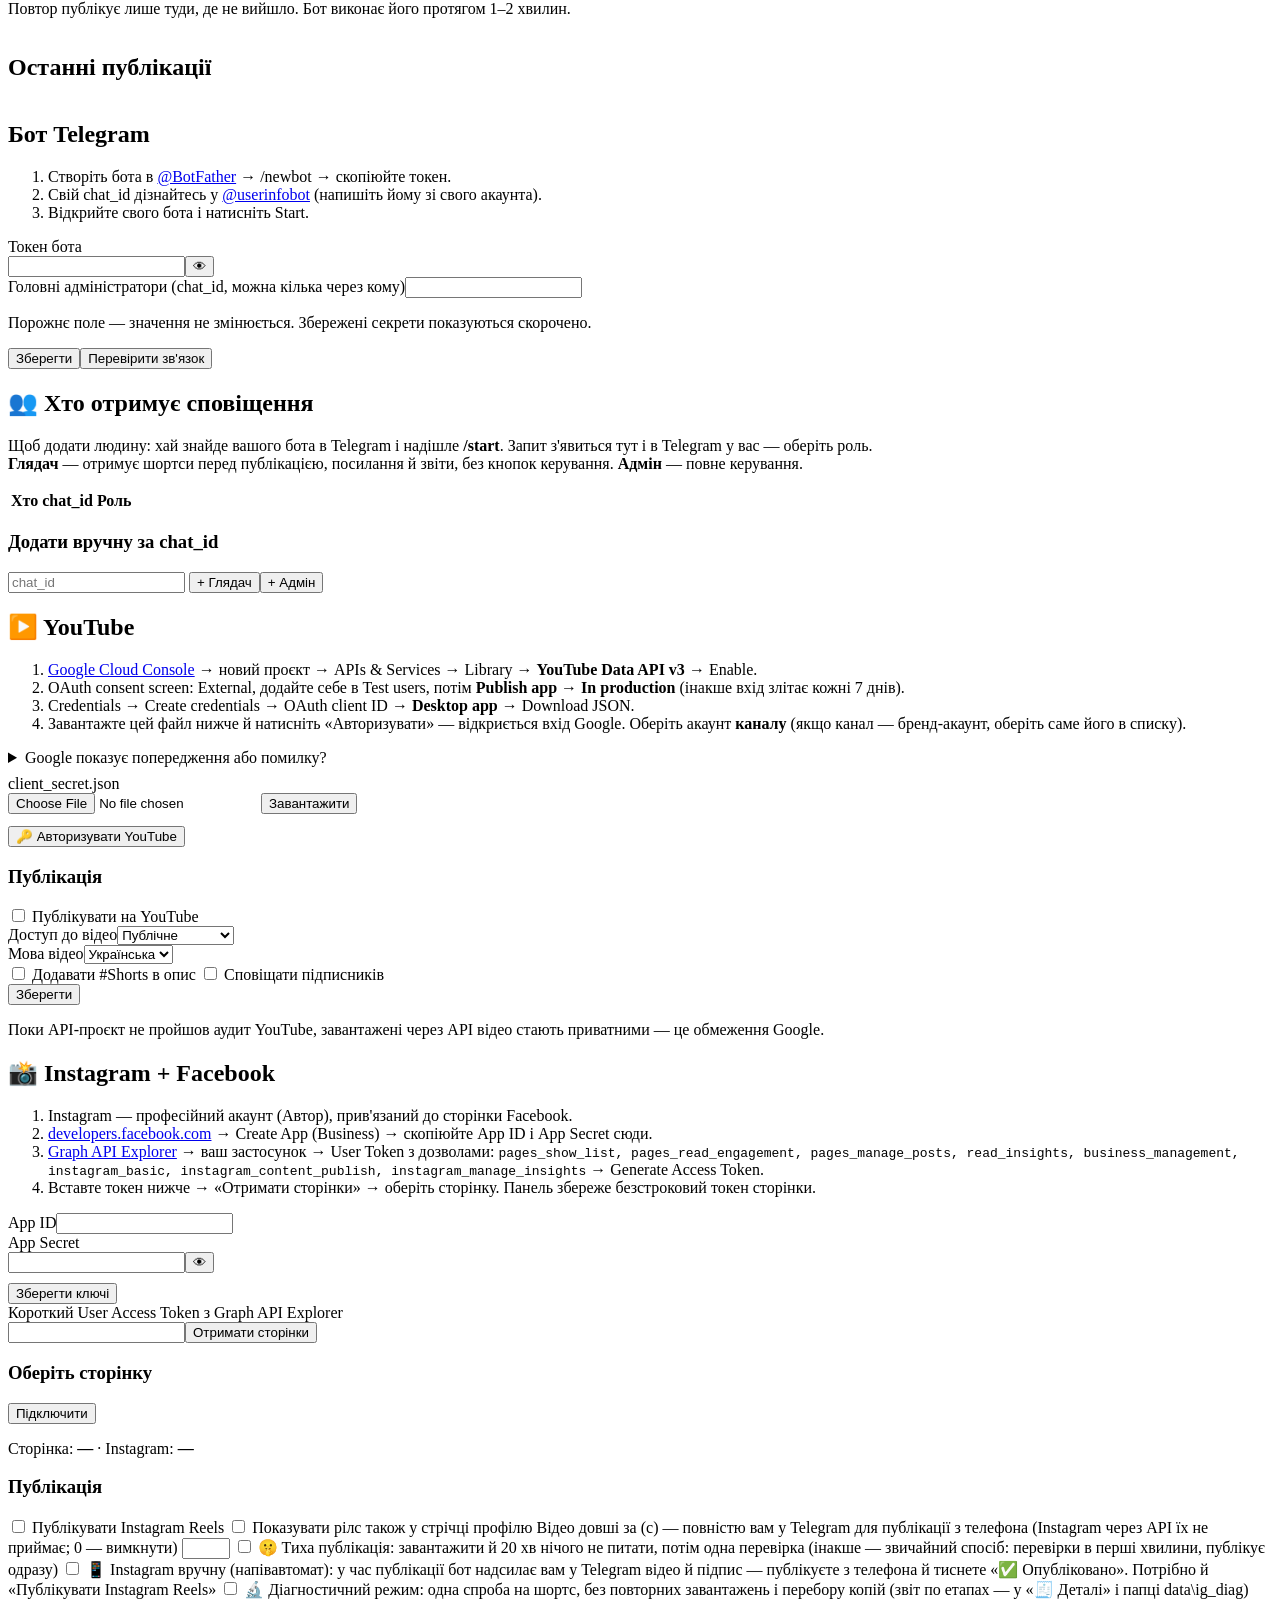
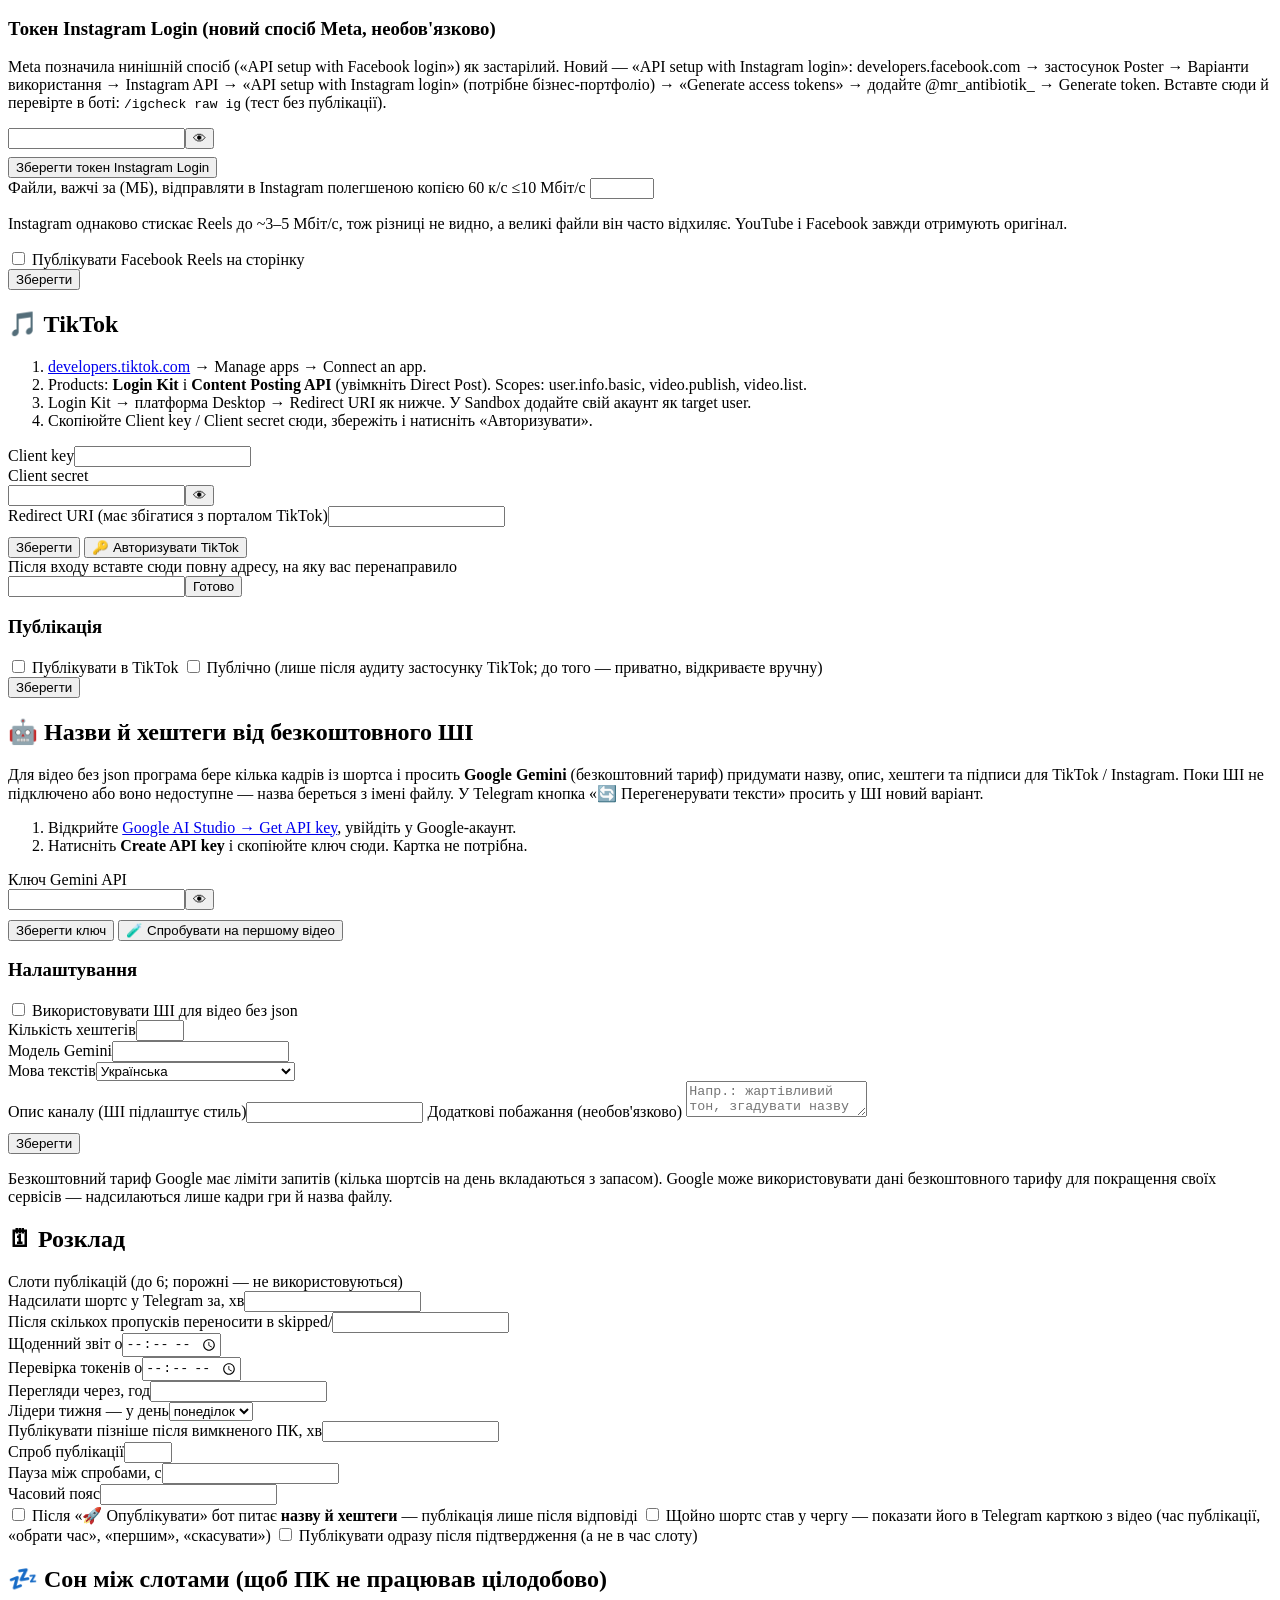
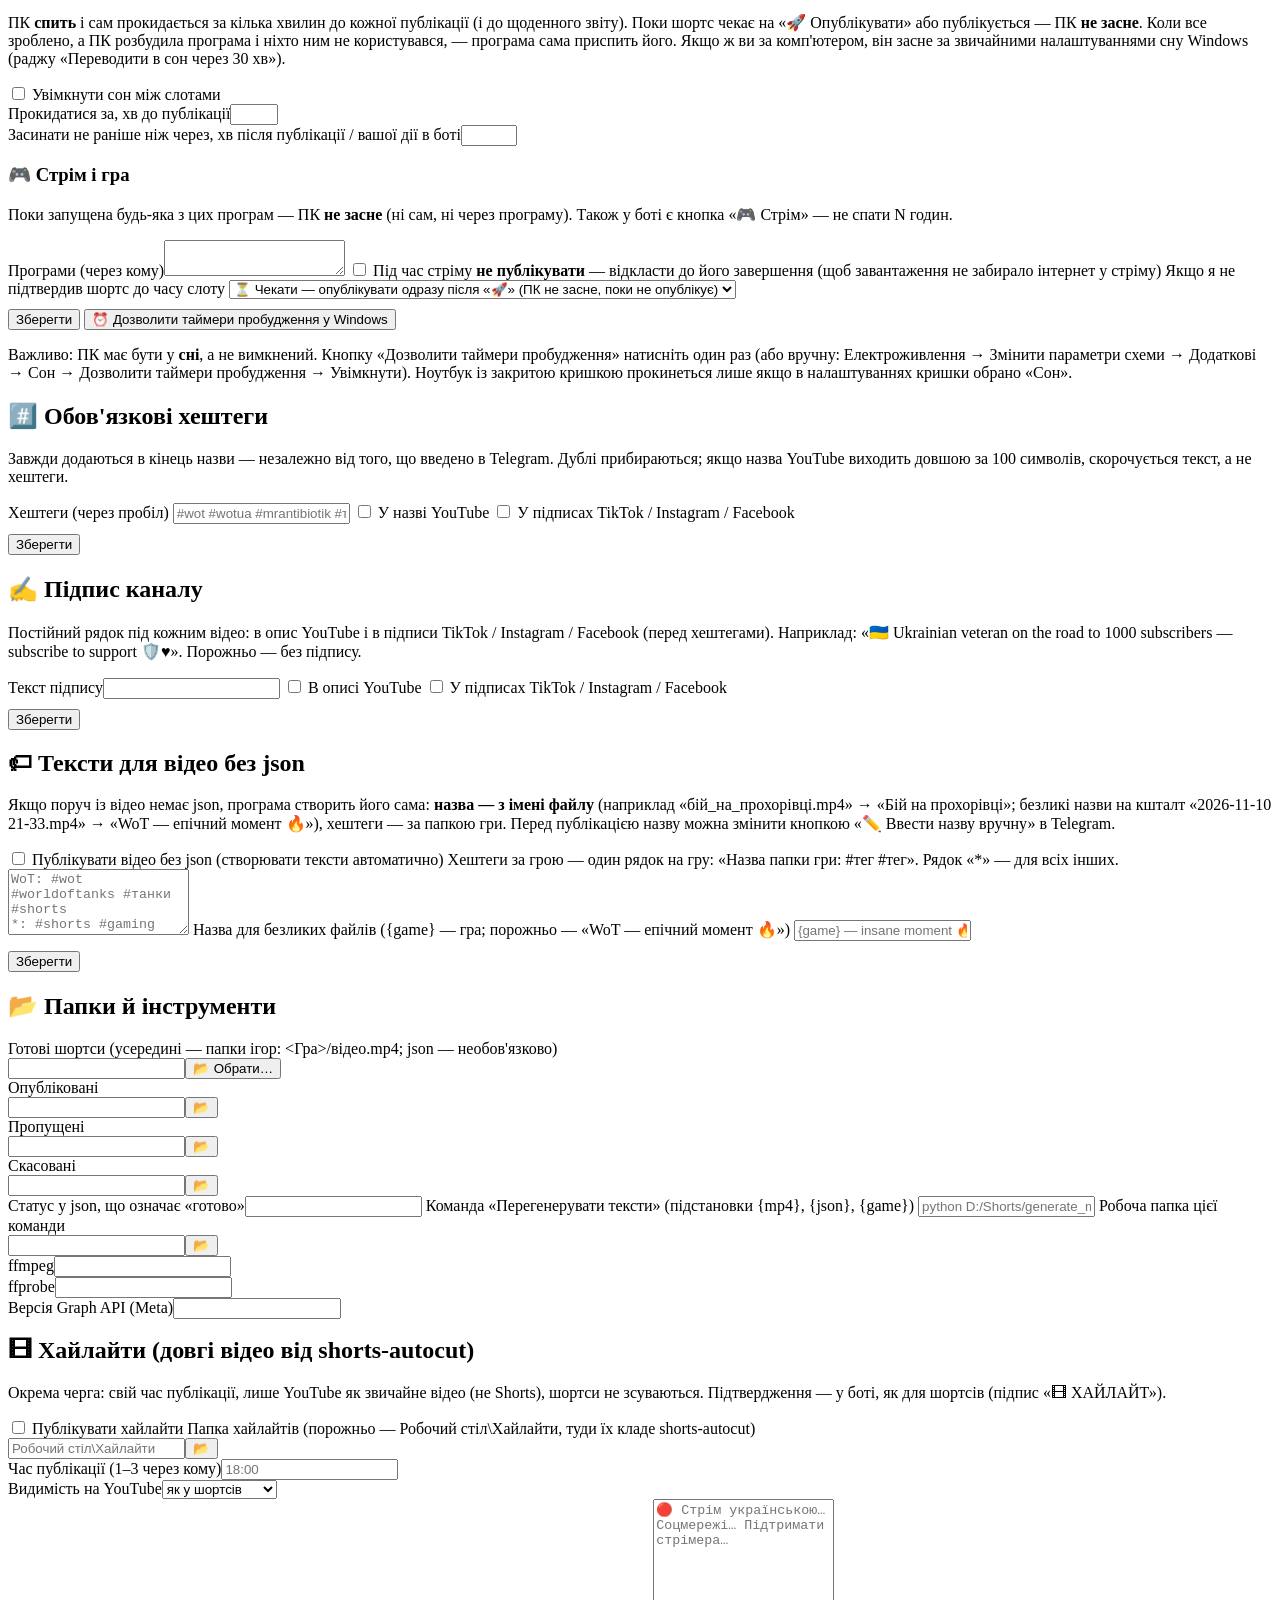
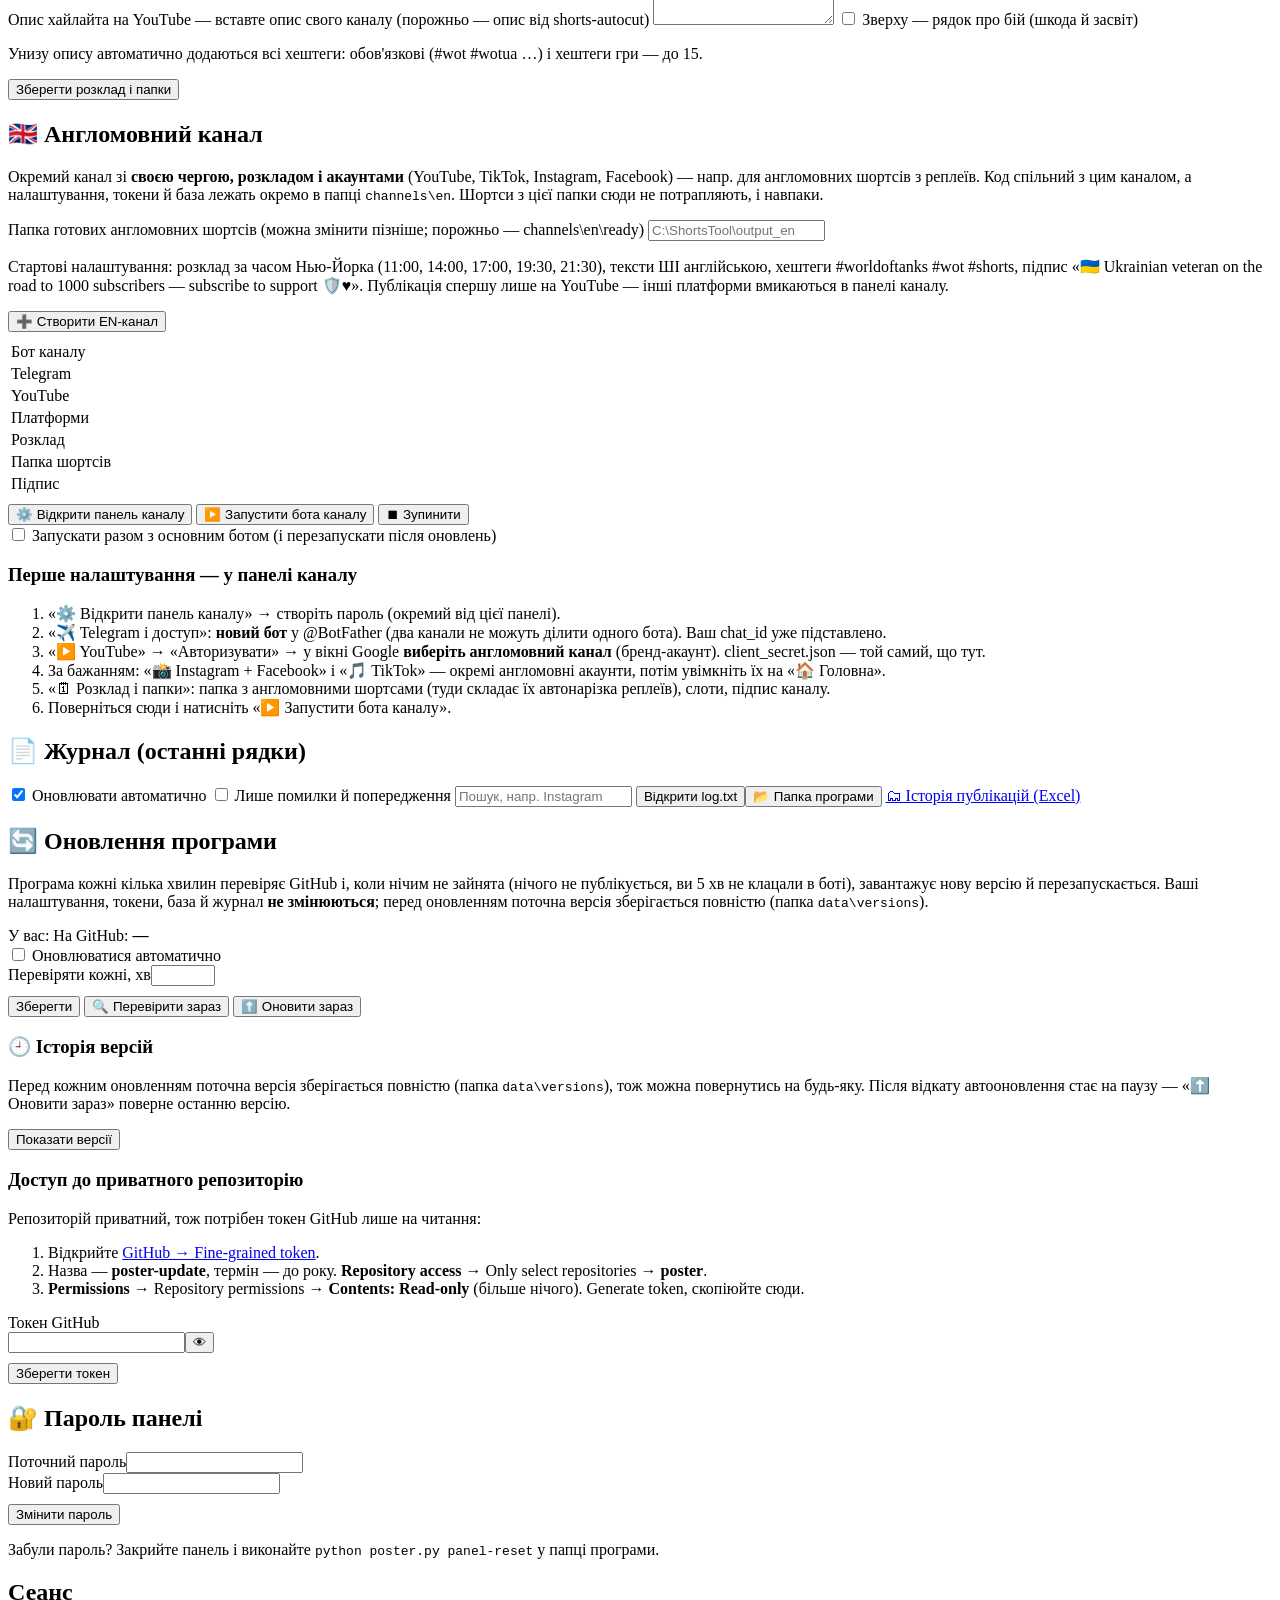
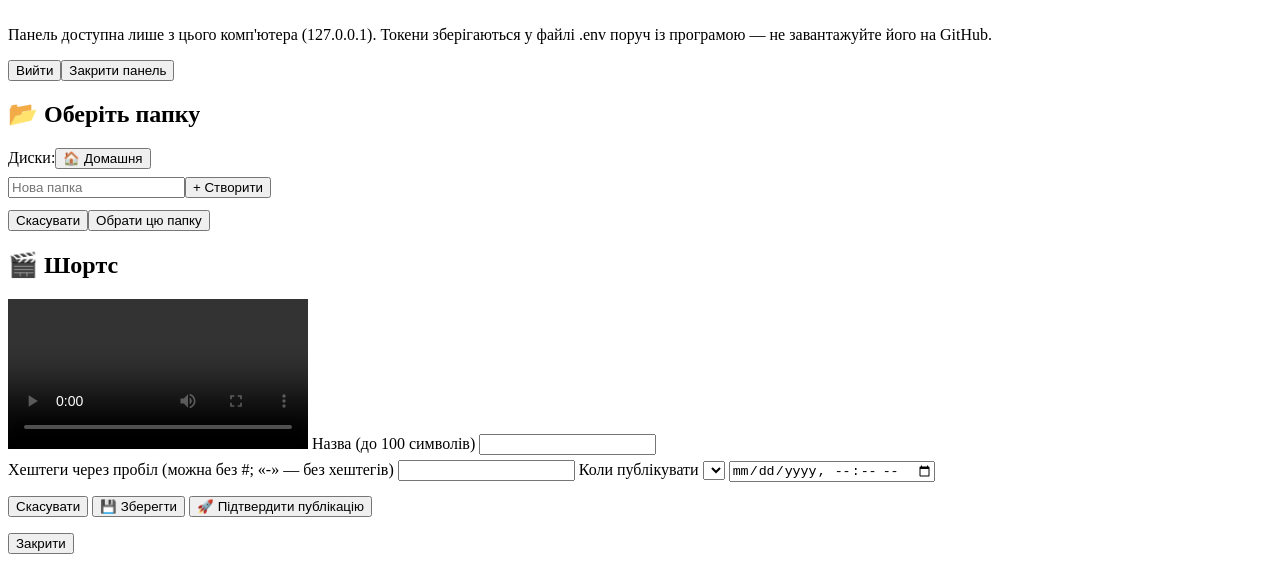
==== commit 00c750b9: "Publish history: every attempt per video/platform with file params and outcome; /history summary + C" ====
--- a/app/web/static/index.html
+++ b/app/web/static/index.html
@@ -439,7 +439,8 @@
       <div class="row"><label class="check" style="margin:0"><input type="checkbox" id="logFollow" checked> Оновлювати автоматично</label>
         <label class="check" style="margin:0"><input type="checkbox" id="logErr"> Лише помилки й попередження</label>
         <input type="text" id="logFind" placeholder="Пошук, напр. Instagram" style="max-width:220px">
-        <button class="btn" data-open="log">Відкрити log.txt</button><button class="btn" data-open="folder">📂 Папка програми</button></div>
+        <button class="btn" data-open="log">Відкрити log.txt</button><button class="btn" data-open="folder">📂 Папка програми</button>
+        <a class="btn" href="/api/history.csv" download>🗂 Історія публікацій (Excel)</a></div>
       <pre id="logBox" style="max-height:70vh"></pre></div>
   </section>
 
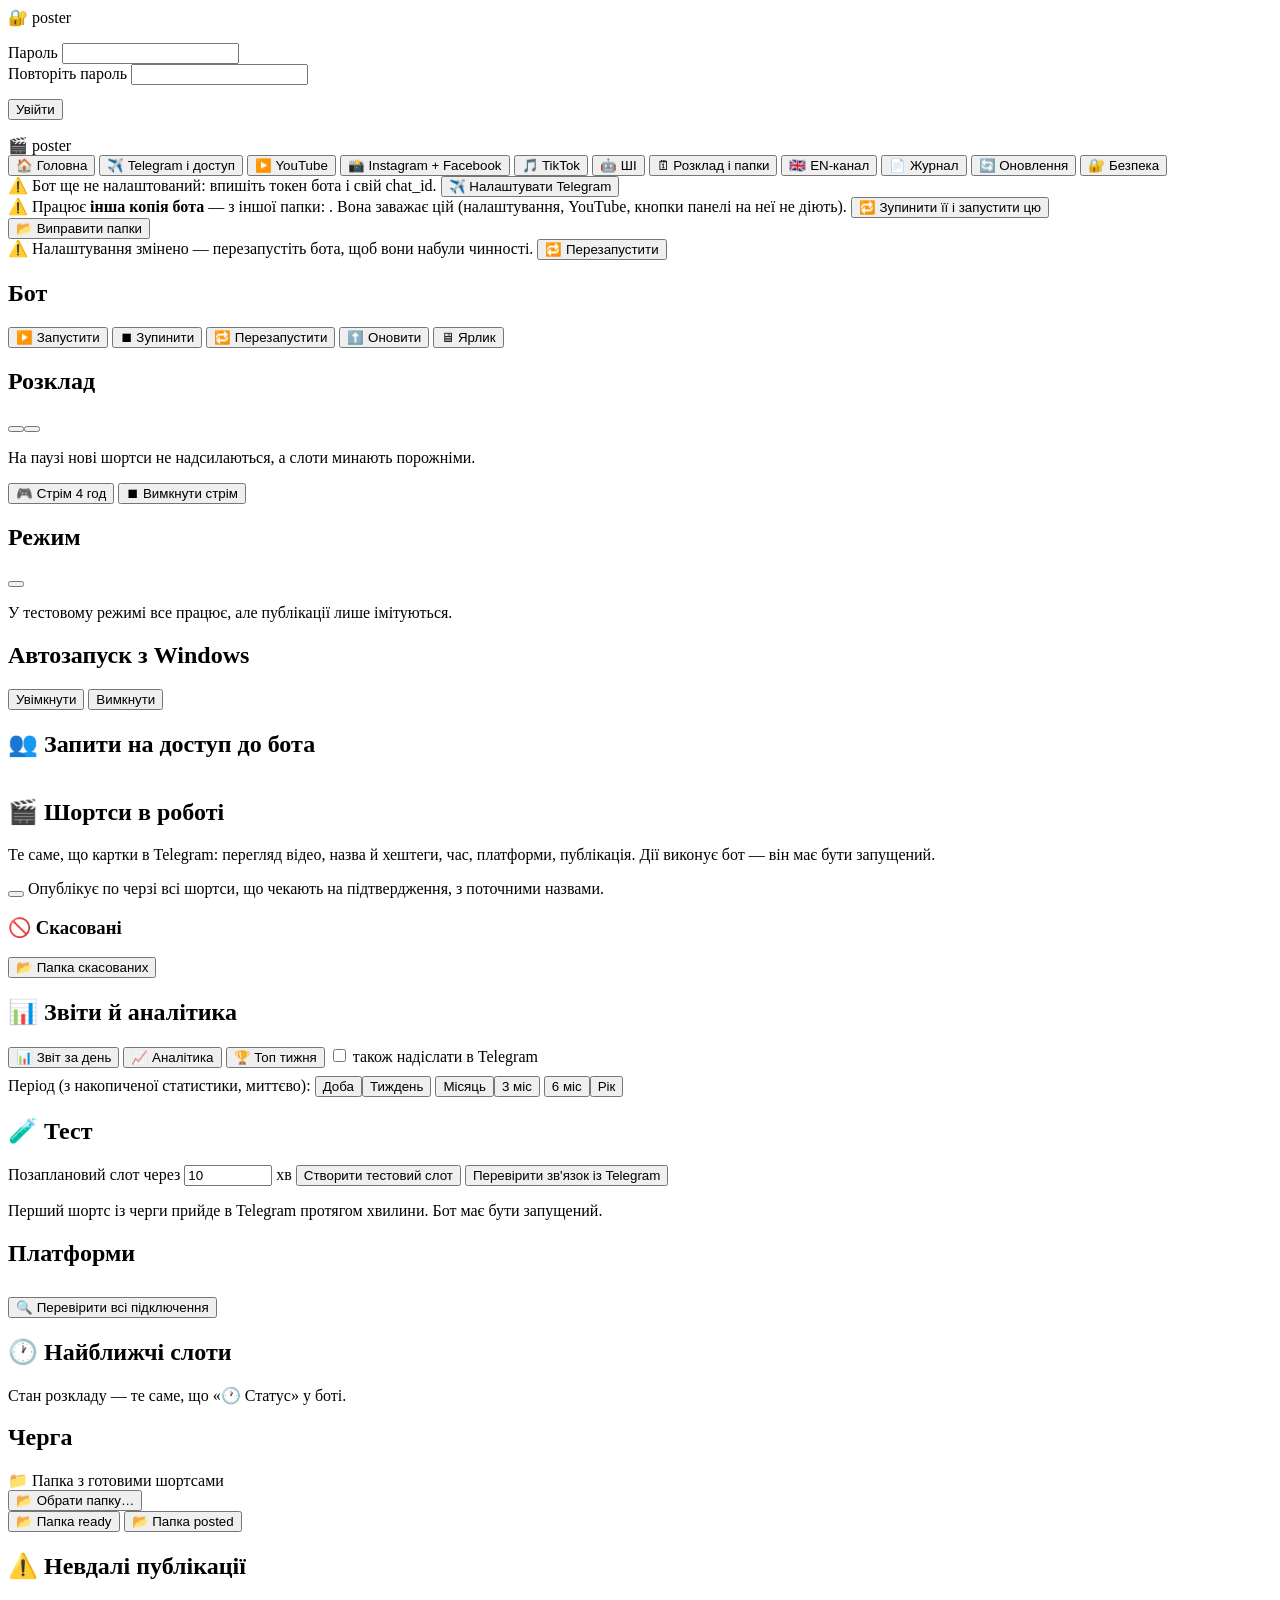
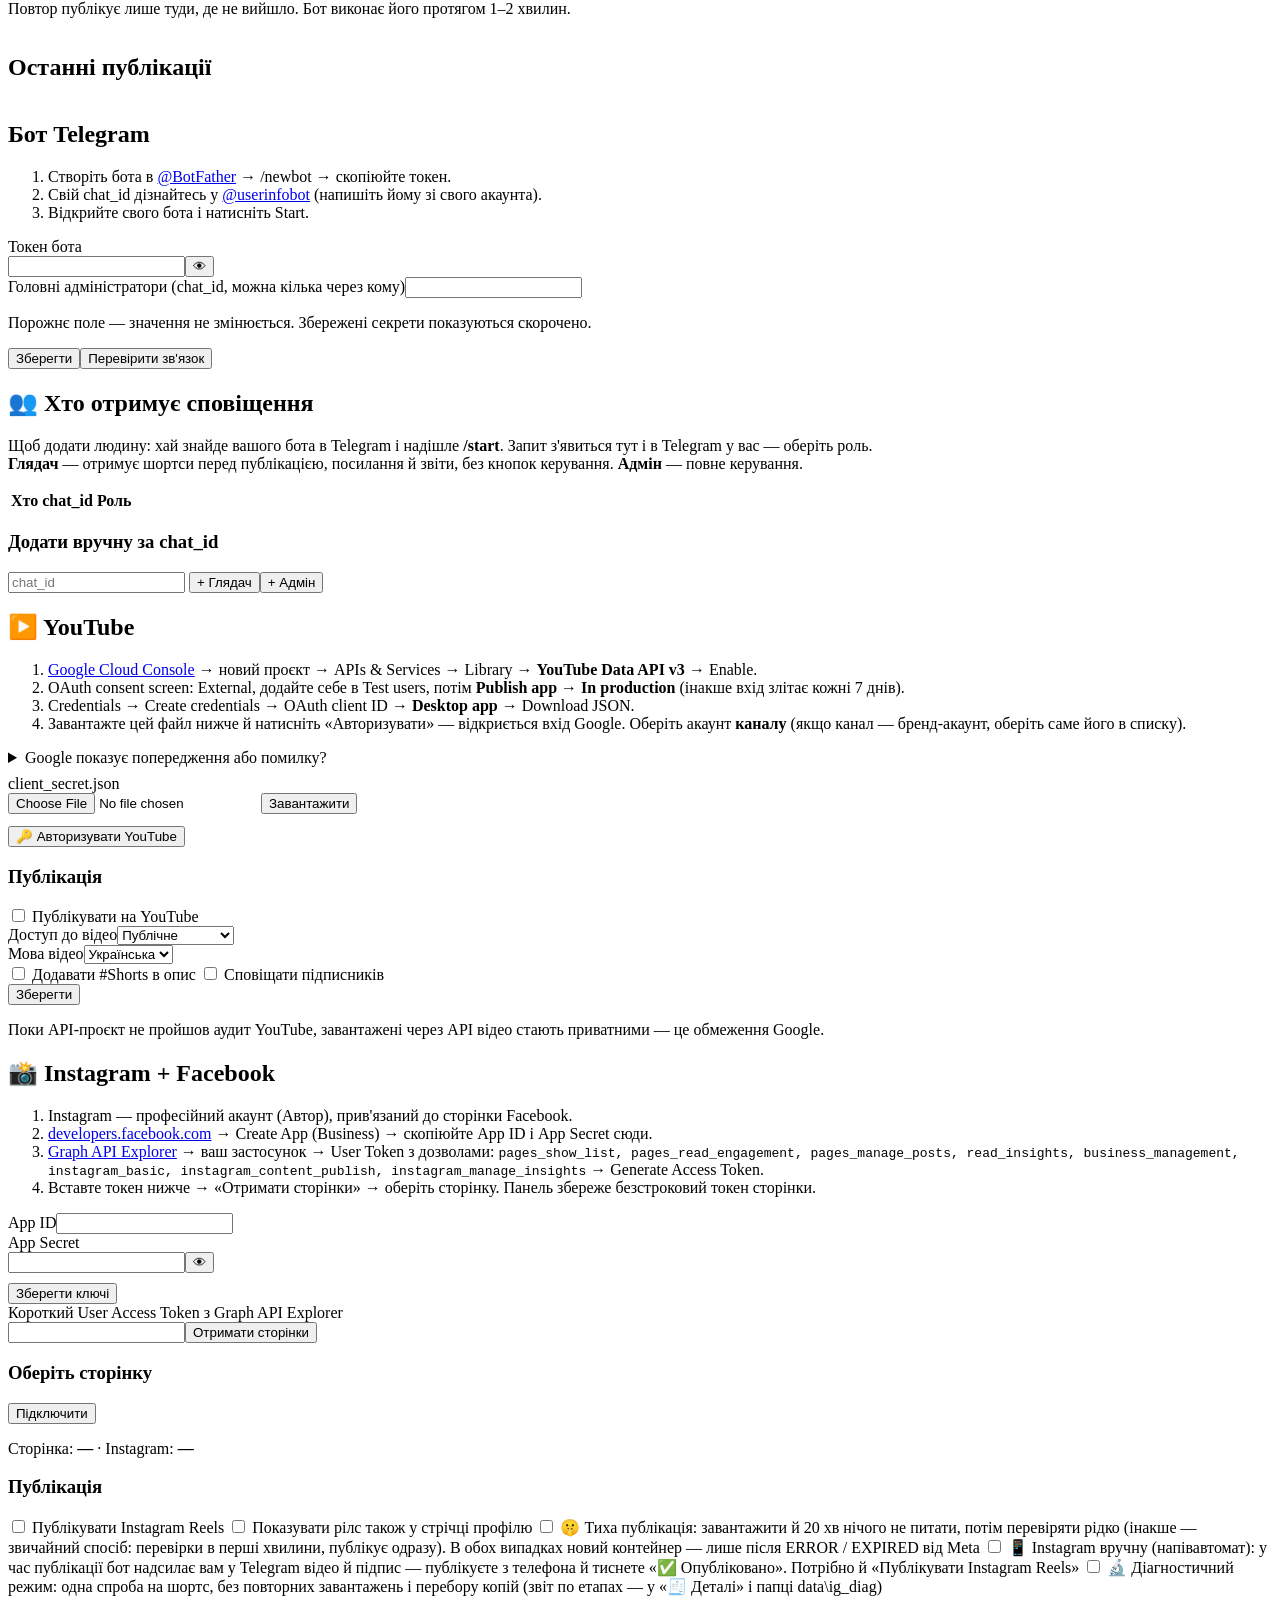
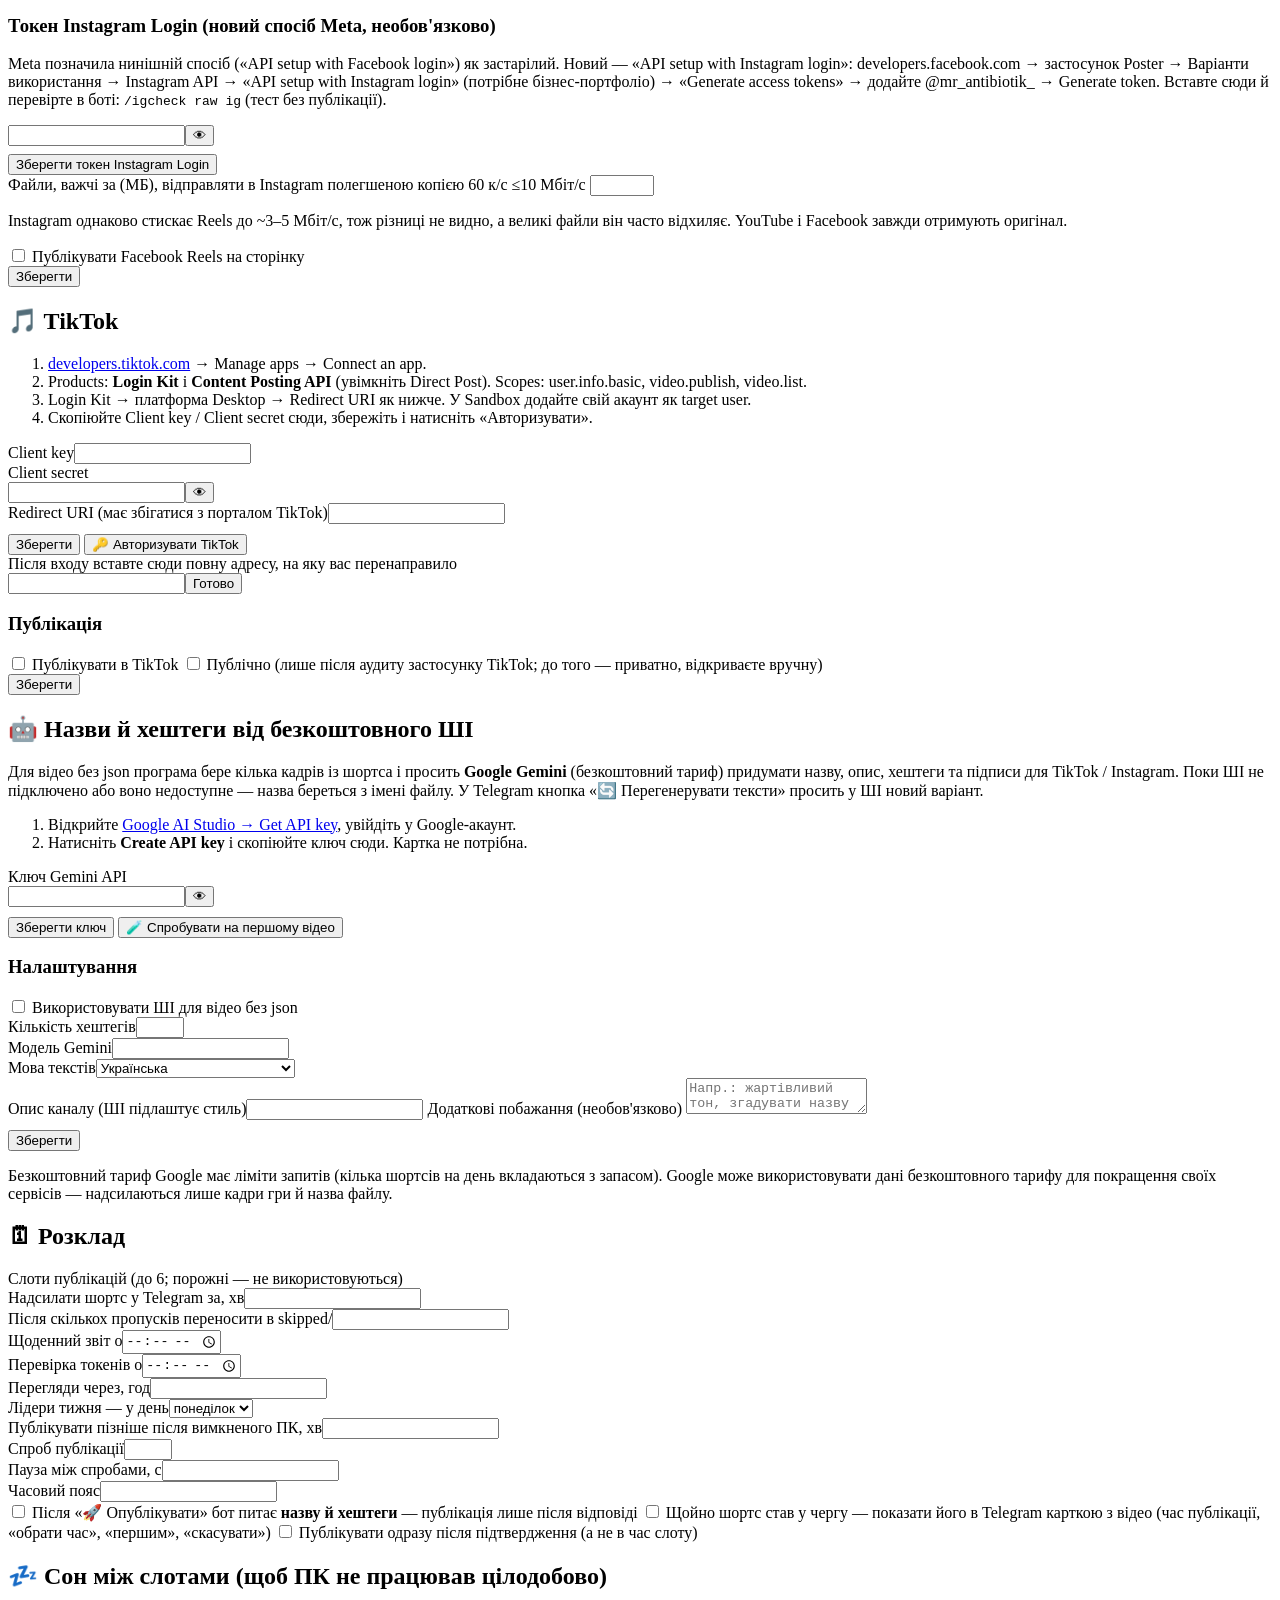
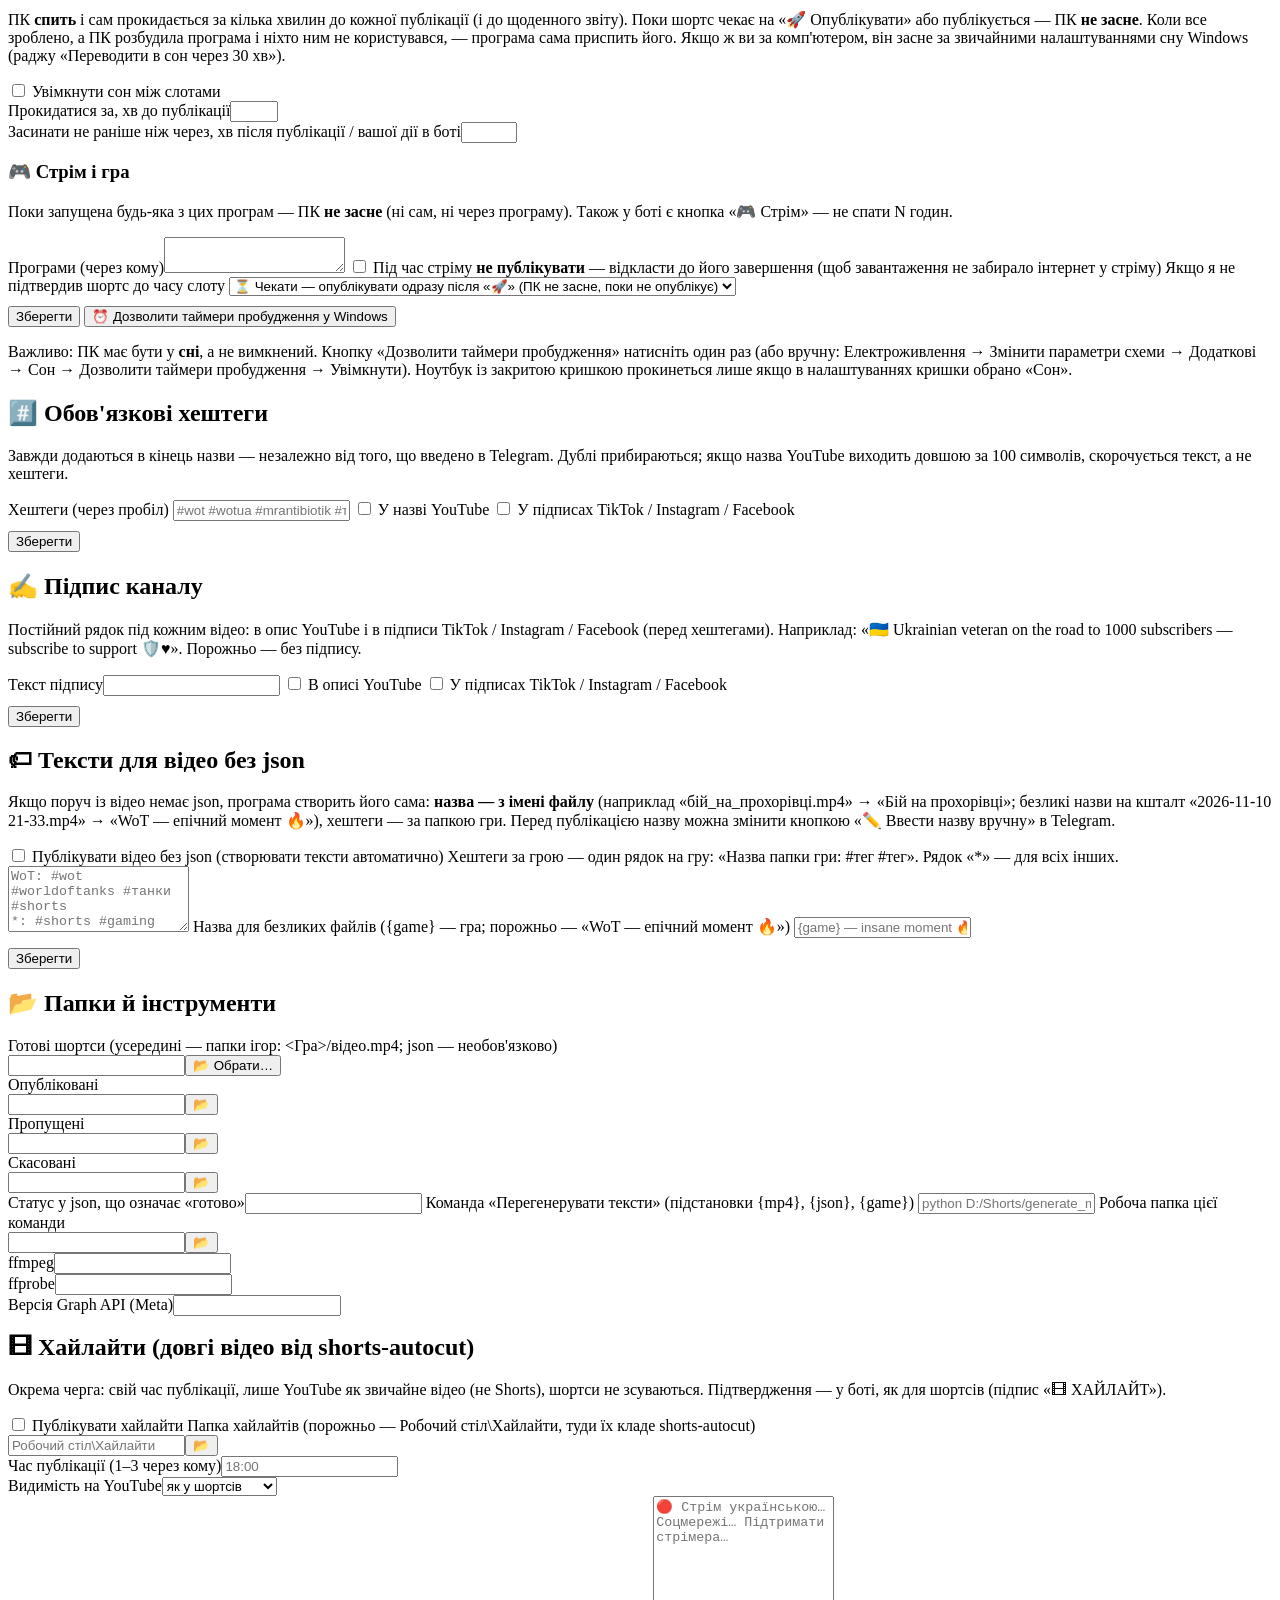
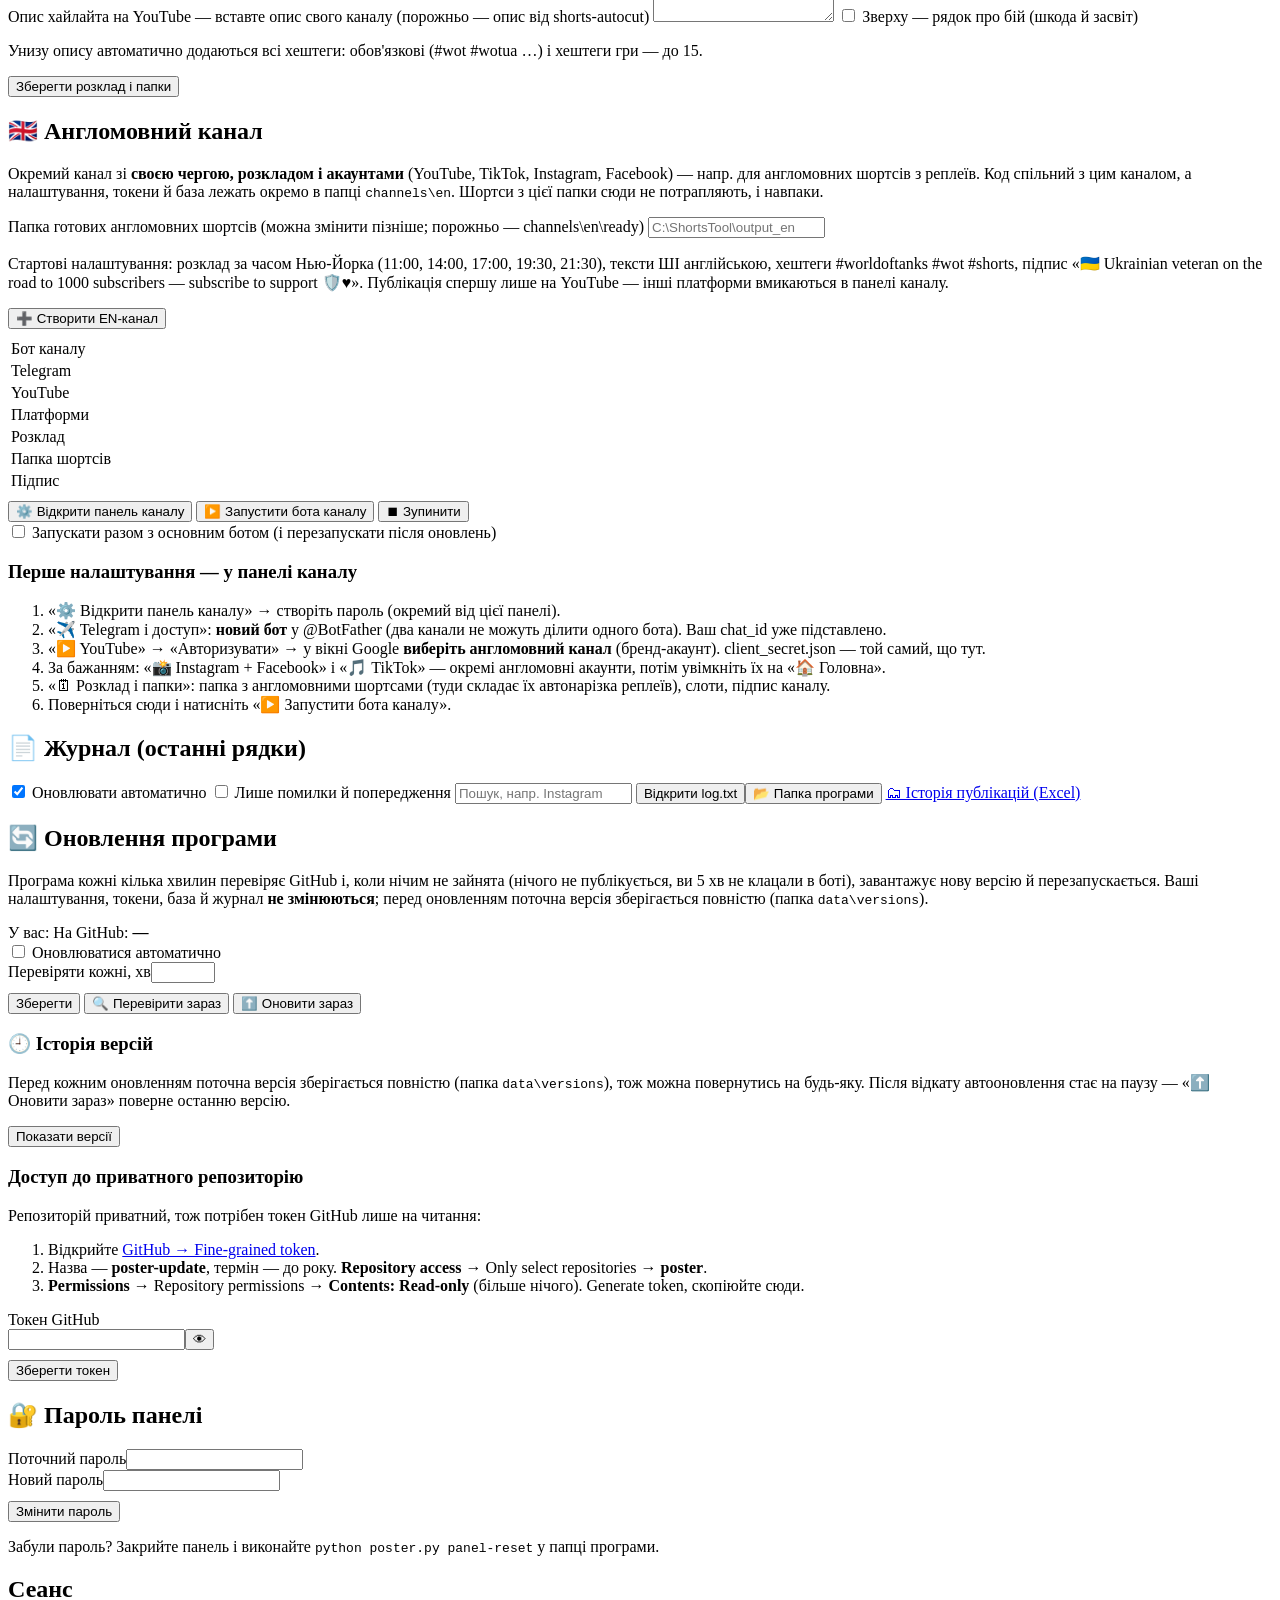
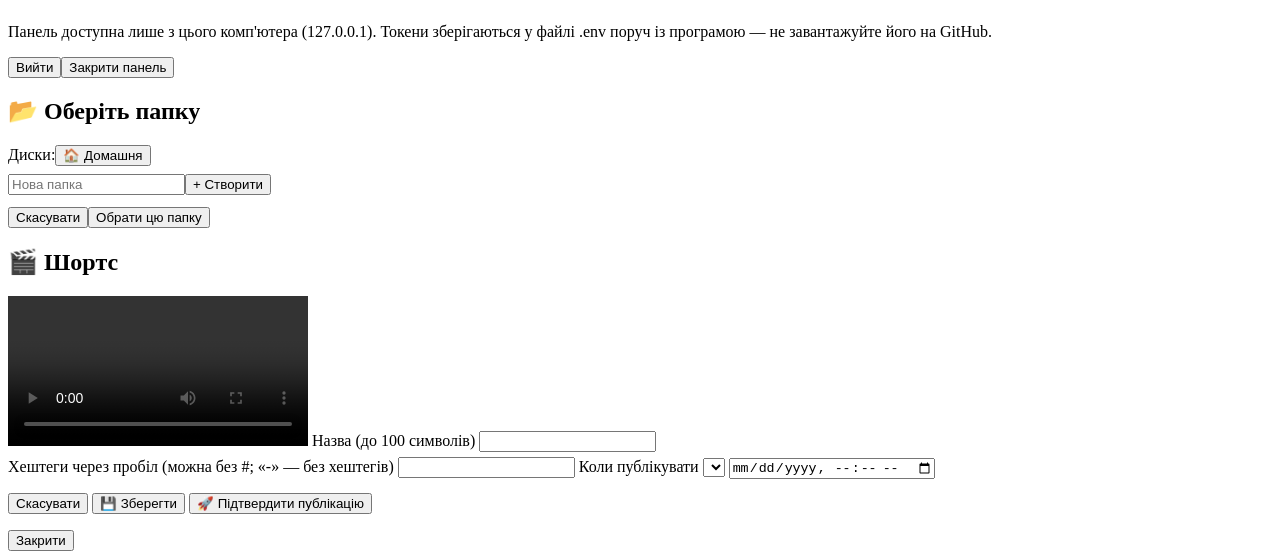
==== commit 8fa7e2ac: "Instagram diagnostics and status display; drop the old 55 s setting - container log: every status ch" ====
--- a/app/web/static/index.html
+++ b/app/web/static/index.html
@@ -209,9 +209,7 @@
       <h3>Публікація</h3>
       <label class="check"><input type="checkbox" data-set="platforms.instagram.enabled"> Публікувати Instagram Reels</label>
       <label class="check"><input type="checkbox" data-set="platforms.instagram.share_to_feed"> Показувати рілс також у стрічці профілю</label>
-      <label class="f">Відео довші за (с) — повністю вам у Telegram для публікації з телефона (Instagram через API їх не приймає; 0 — вимкнути)</label>
-      <input type="number" min="0" max="90" data-set="platforms.instagram.auto_max_seconds" style="max-width:160px">
-      <label class="check"><input type="checkbox" data-set="platforms.instagram.silent_wait"> 🤫 Тиха публікація: завантажити й 20 хв нічого не питати, потім одна перевірка (інакше — звичайний спосіб: перевірки в перші хвилини, публікує одразу)</label>
+      <label class="check"><input type="checkbox" data-set="platforms.instagram.silent_wait"> 🤫 Тиха публікація: завантажити й 20 хв нічого не питати, потім перевіряти рідко (інакше — звичайний спосіб: перевірки в перші хвилини, публікує одразу). В обох випадках новий контейнер — лише після ERROR / EXPIRED від Meta</label>
       <label class="check"><input type="checkbox" data-set="platforms.instagram.manual"> 📱 Instagram вручну (напівавтомат): у час публікації бот надсилає вам у Telegram відео й підпис — публікуєте з телефона й тиснете «✅ Опубліковано». Потрібно й «Публікувати Instagram Reels»</label>
       <label class="check"><input type="checkbox" data-set="platforms.instagram.single_attempt"> 🔬 Діагностичний режим: одна спроба на шортс, без повторних завантажень і перебору копій (звіт по етапах — у «🧾 Деталі» і папці data\ig_diag)</label>
       <h3>Токен Instagram Login (новий спосіб Meta, необов'язково)</h3>
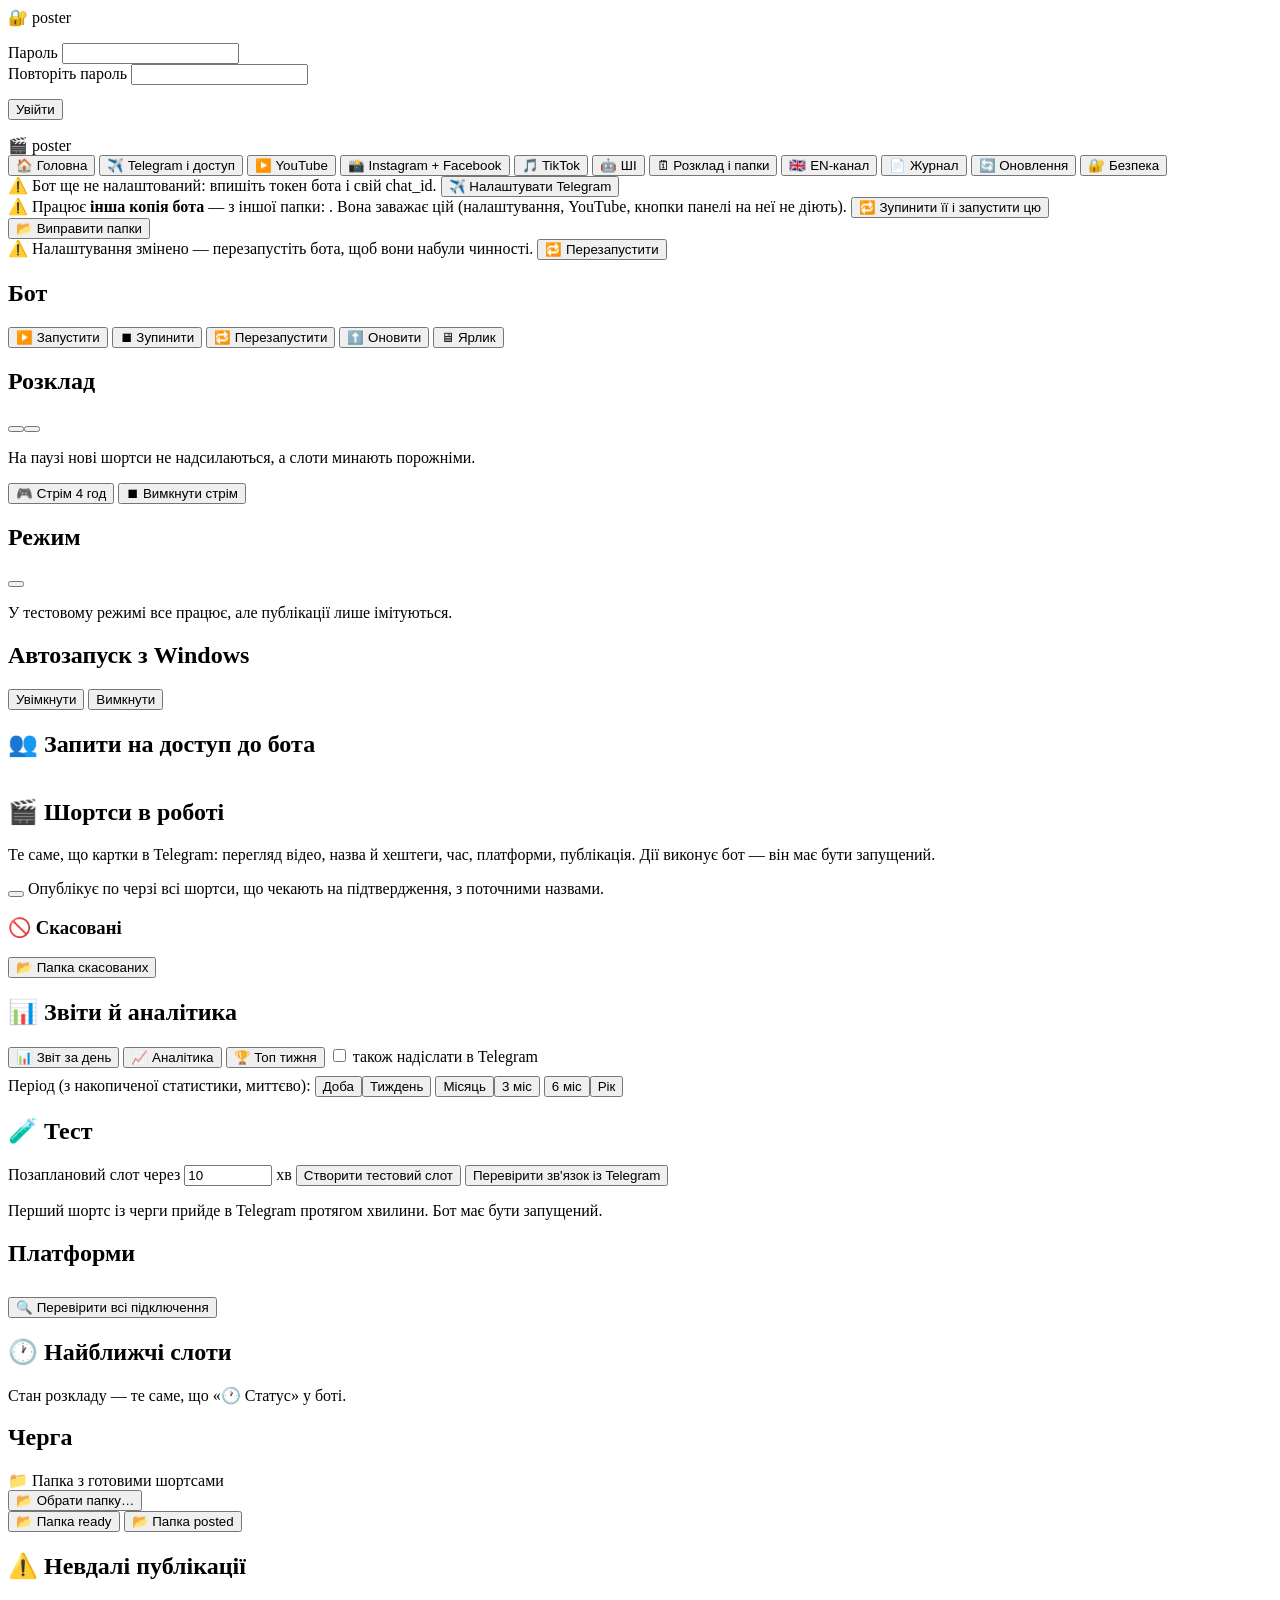
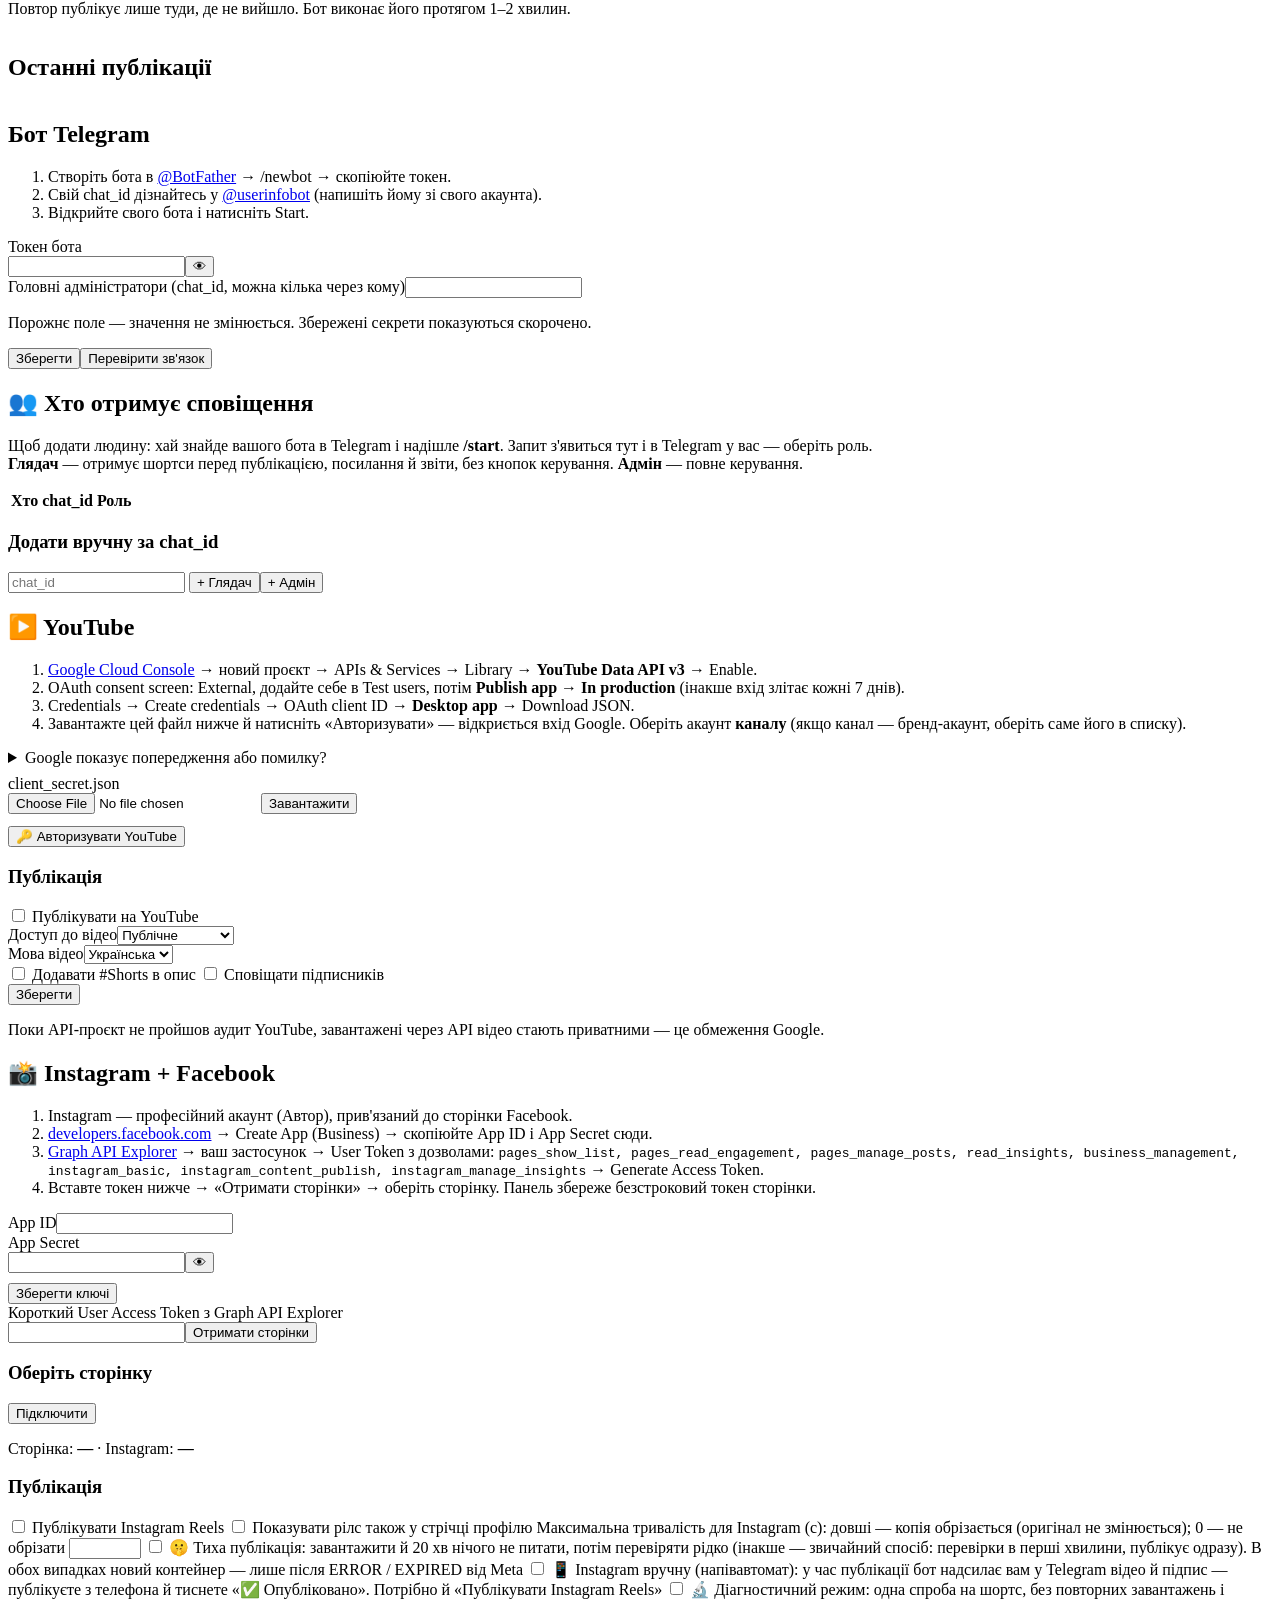
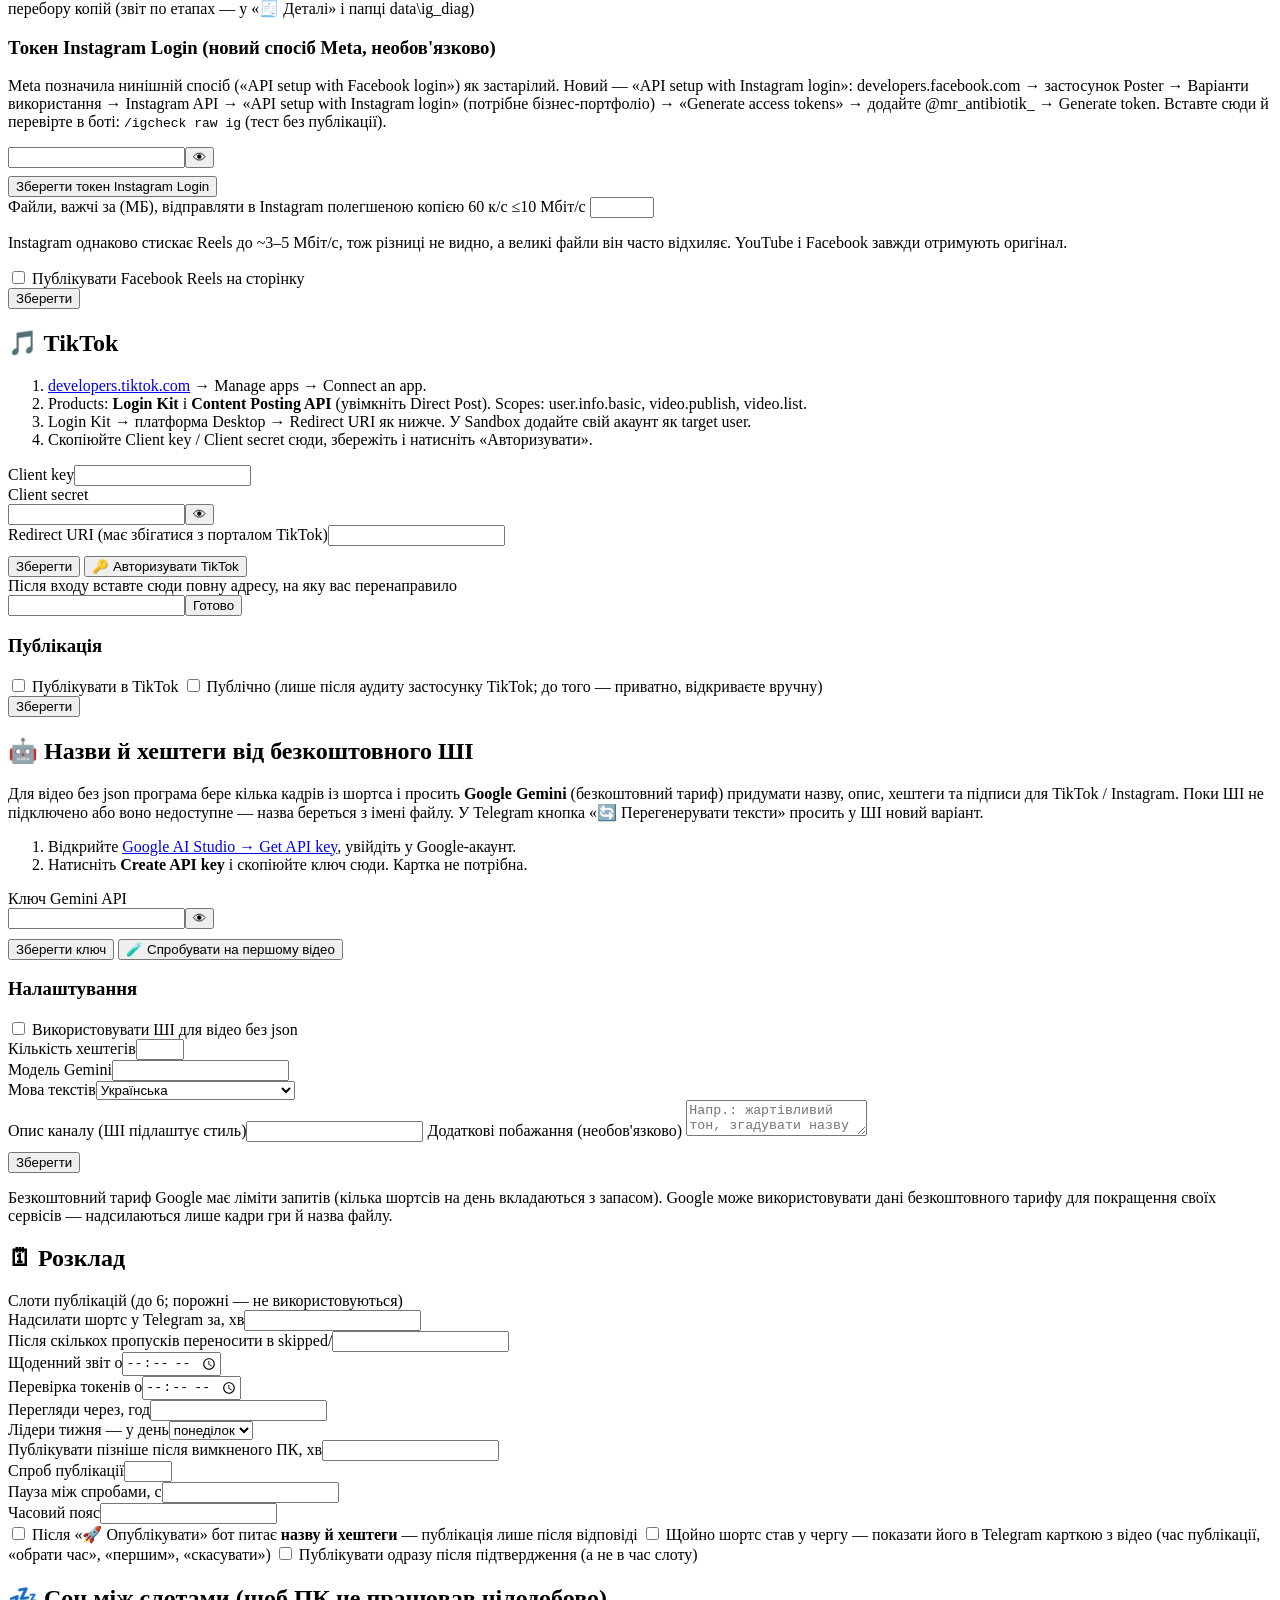
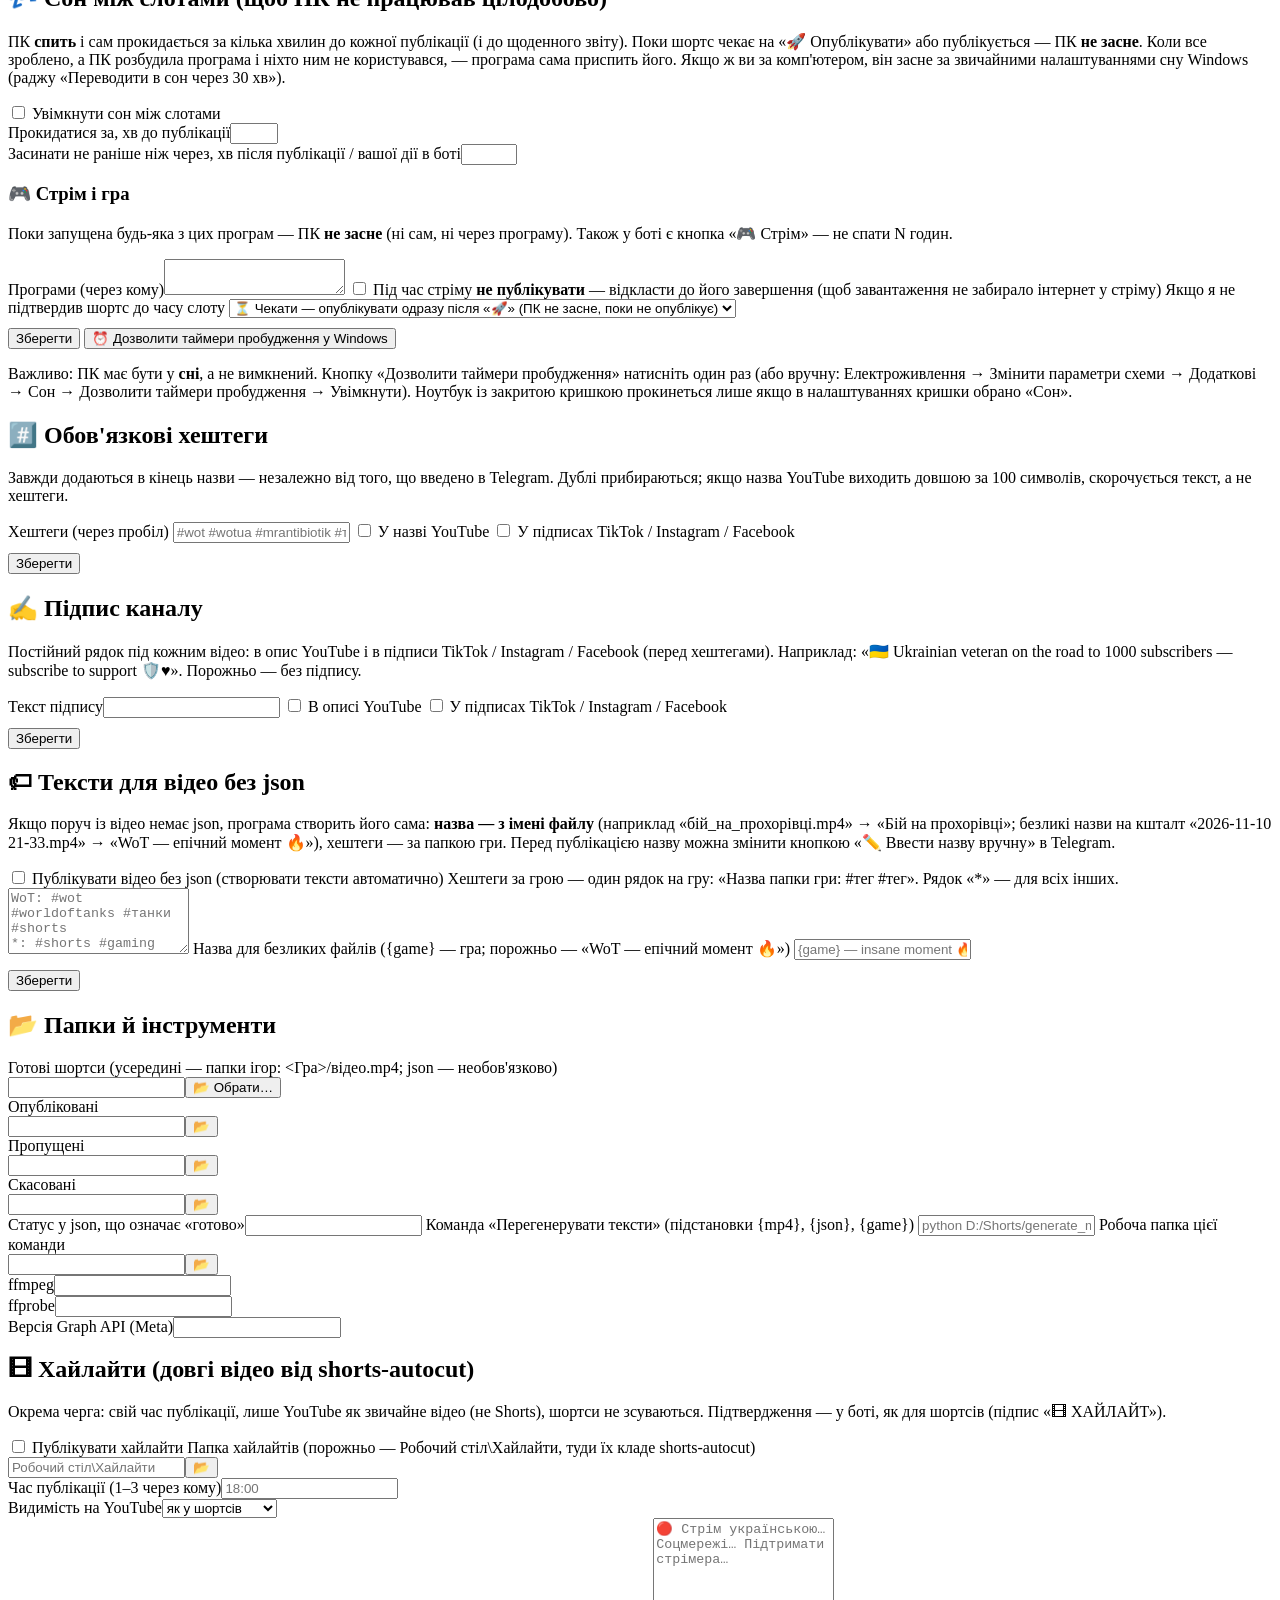
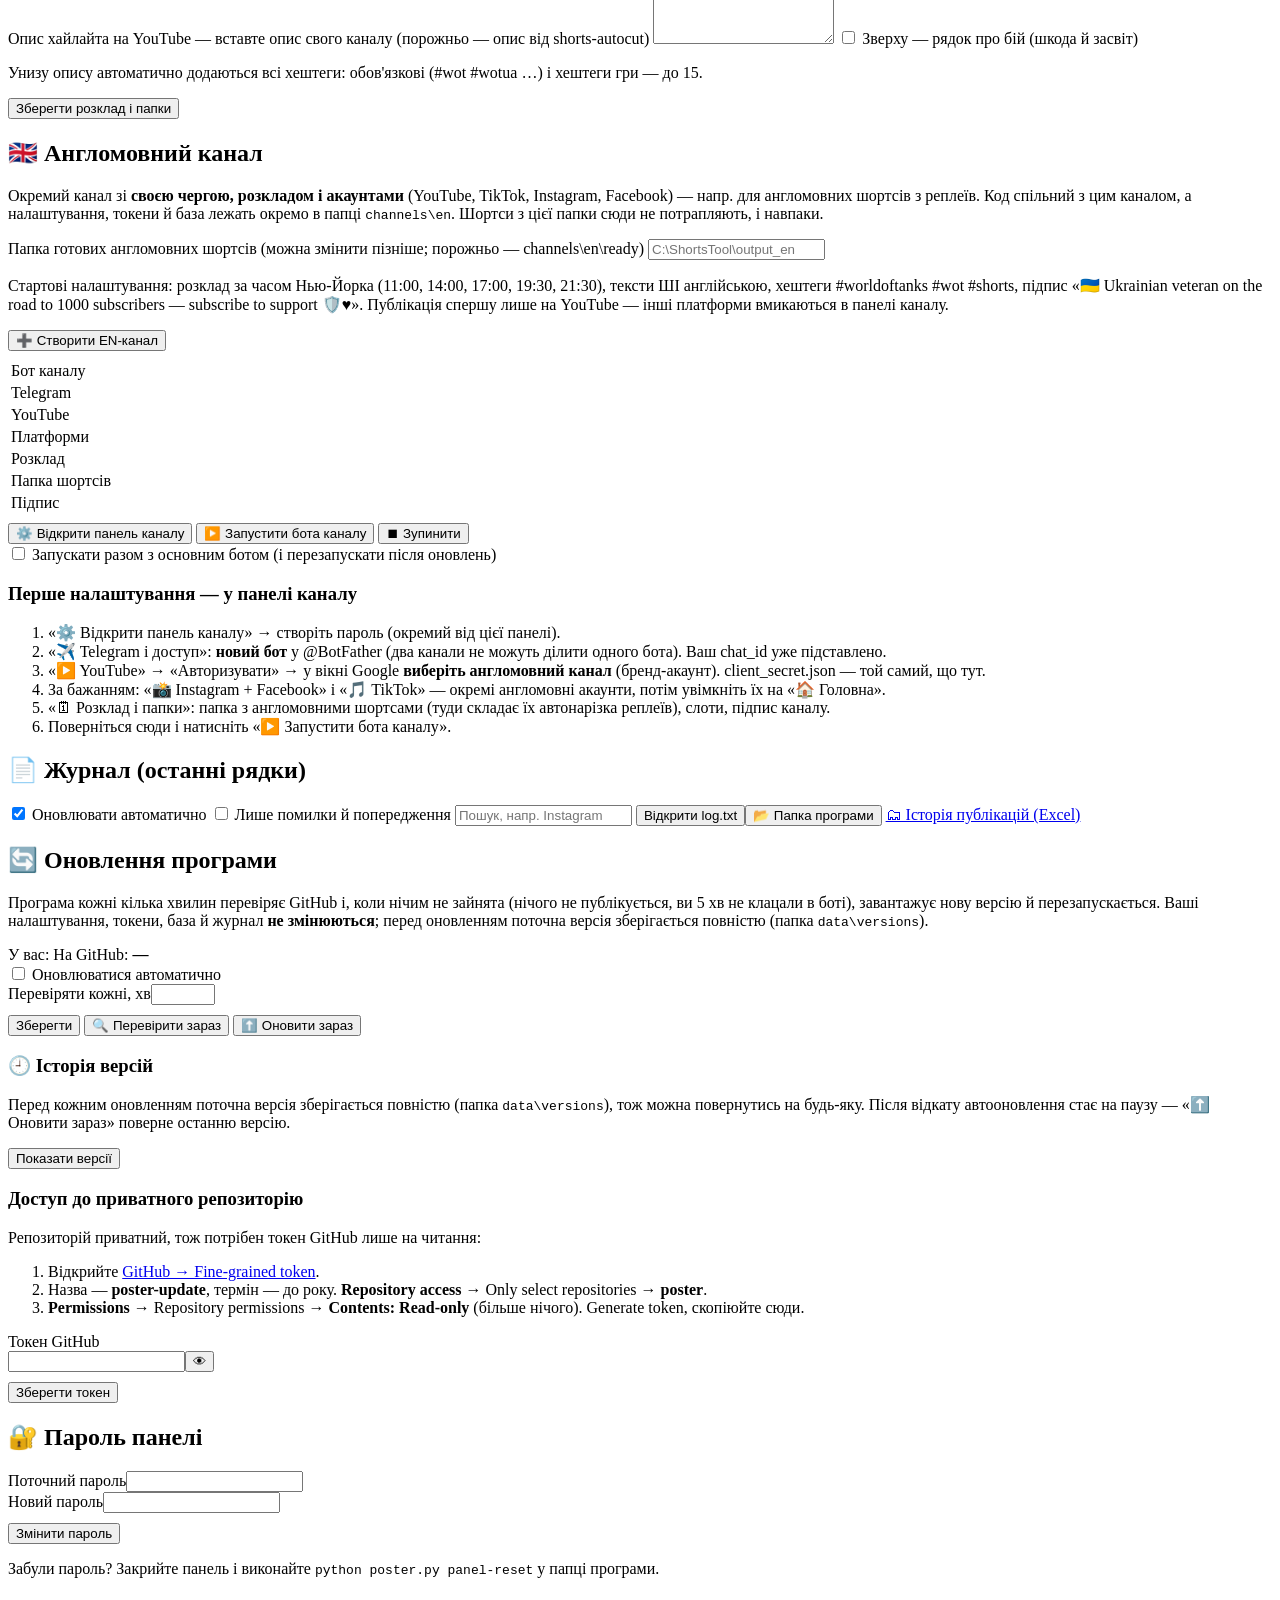
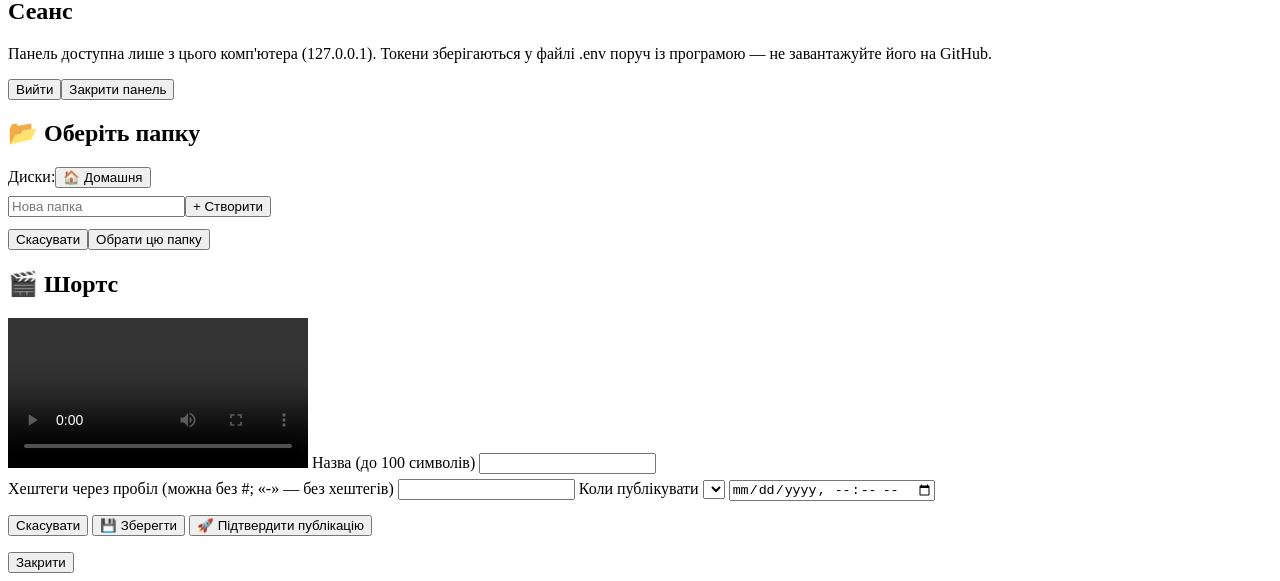
==== commit 0757b8a8: "Instagram copy capped at 59.5 s again (user decision: shorts up to 60 s), as a setting - platforms.i" ====
--- a/app/web/static/index.html
+++ b/app/web/static/index.html
@@ -209,6 +209,8 @@
       <h3>Публікація</h3>
       <label class="check"><input type="checkbox" data-set="platforms.instagram.enabled"> Публікувати Instagram Reels</label>
       <label class="check"><input type="checkbox" data-set="platforms.instagram.share_to_feed"> Показувати рілс також у стрічці профілю</label>
+      <label class="f">Максимальна тривалість для Instagram (с): довші — копія обрізається (оригінал не змінюється); 0 — не обрізати</label>
+      <input type="number" min="0" max="900" step="0.5" data-set="platforms.instagram.max_seconds" style="max-width:160px">
       <label class="check"><input type="checkbox" data-set="platforms.instagram.silent_wait"> 🤫 Тиха публікація: завантажити й 20 хв нічого не питати, потім перевіряти рідко (інакше — звичайний спосіб: перевірки в перші хвилини, публікує одразу). В обох випадках новий контейнер — лише після ERROR / EXPIRED від Meta</label>
       <label class="check"><input type="checkbox" data-set="platforms.instagram.manual"> 📱 Instagram вручну (напівавтомат): у час публікації бот надсилає вам у Telegram відео й підпис — публікуєте з телефона й тиснете «✅ Опубліковано». Потрібно й «Публікувати Instagram Reels»</label>
       <label class="check"><input type="checkbox" data-set="platforms.instagram.single_attempt"> 🔬 Діагностичний режим: одна спроба на шортс, без повторних завантажень і перебору копій (звіт по етапах — у «🧾 Деталі» і папці data\ig_diag)</label>
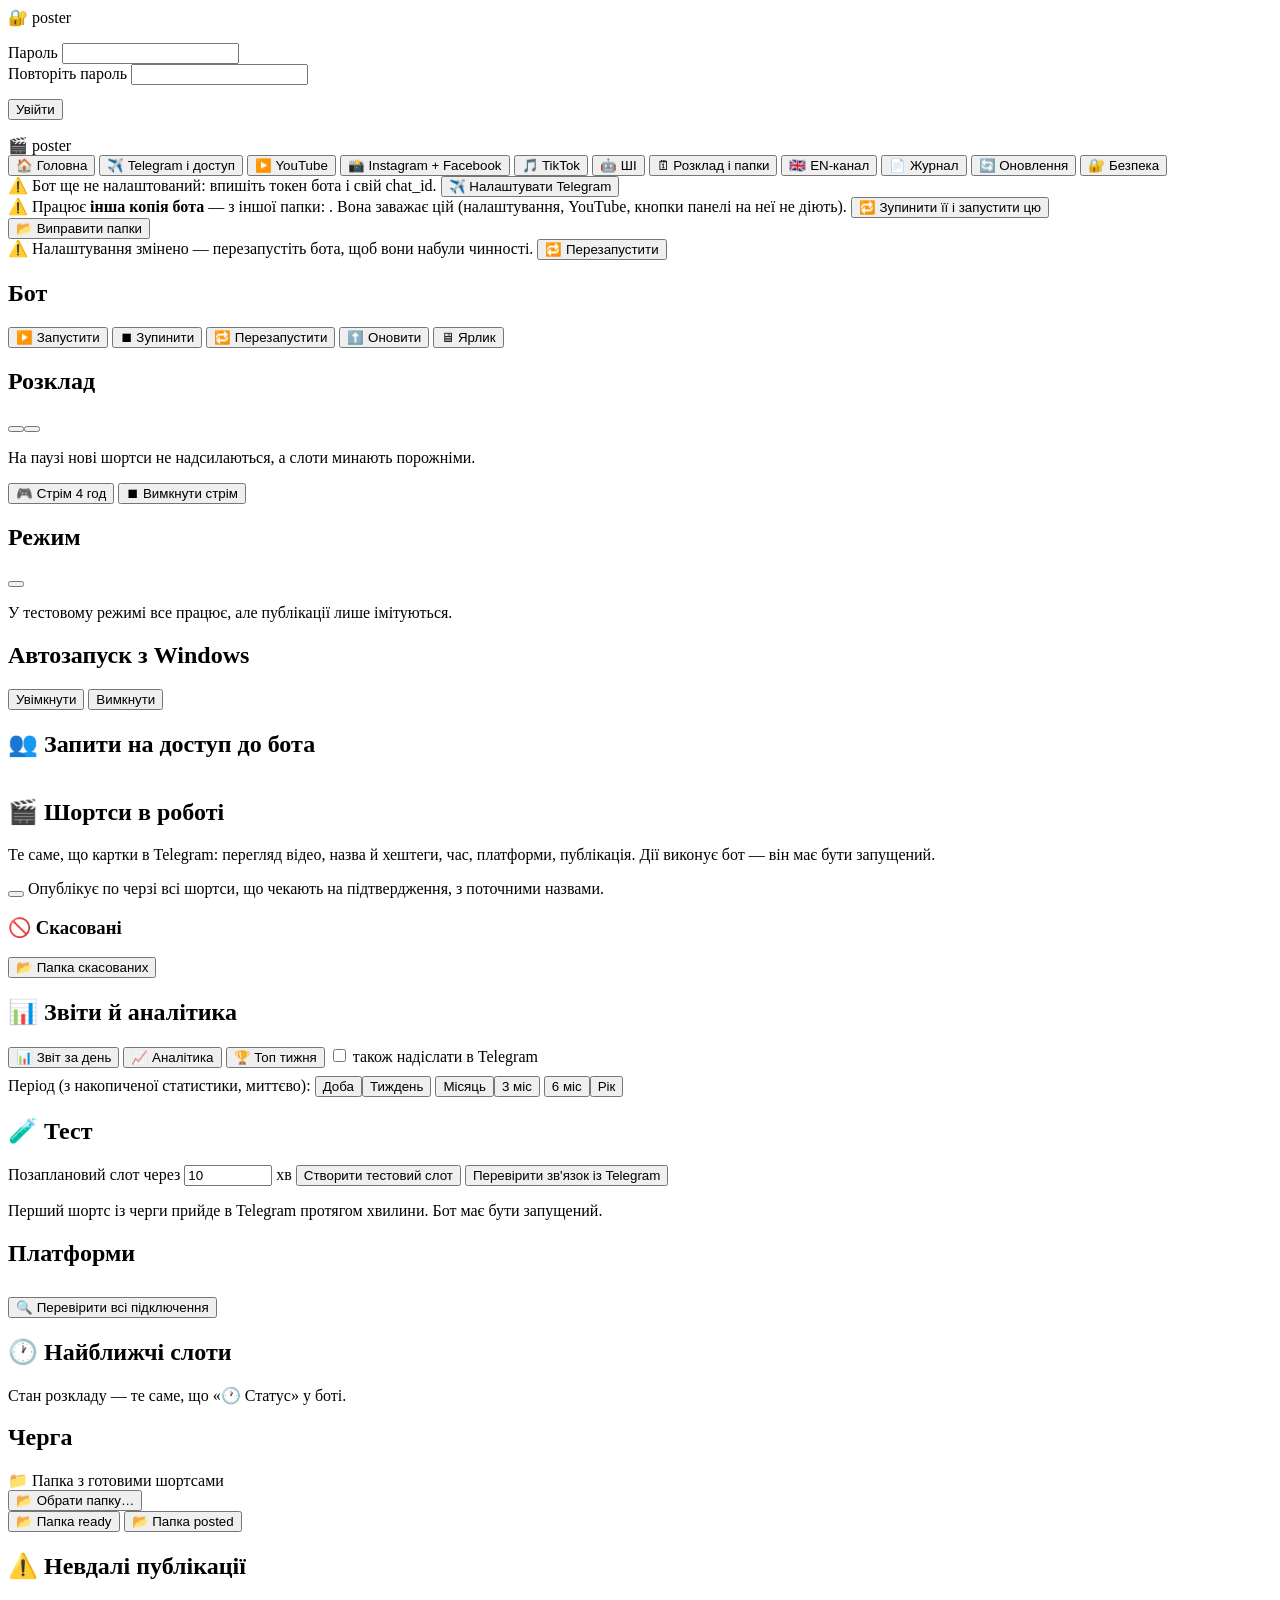
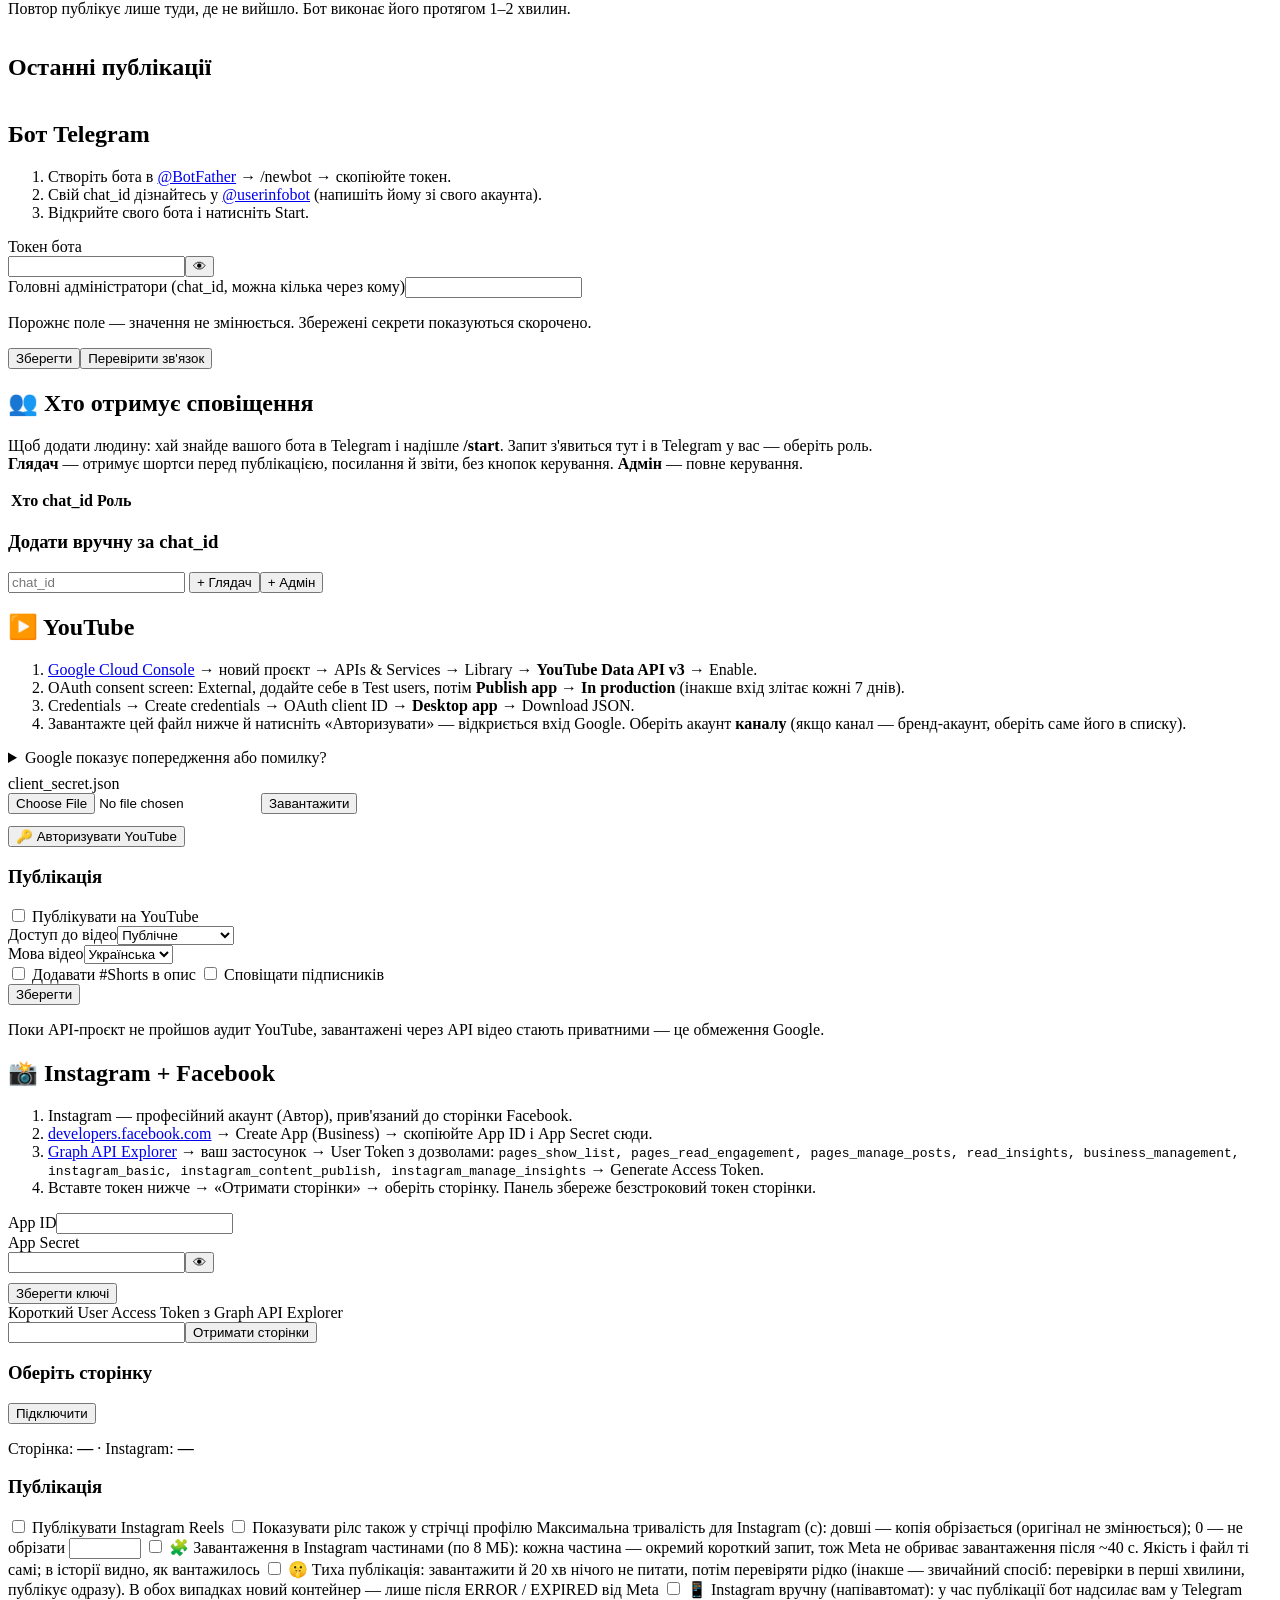
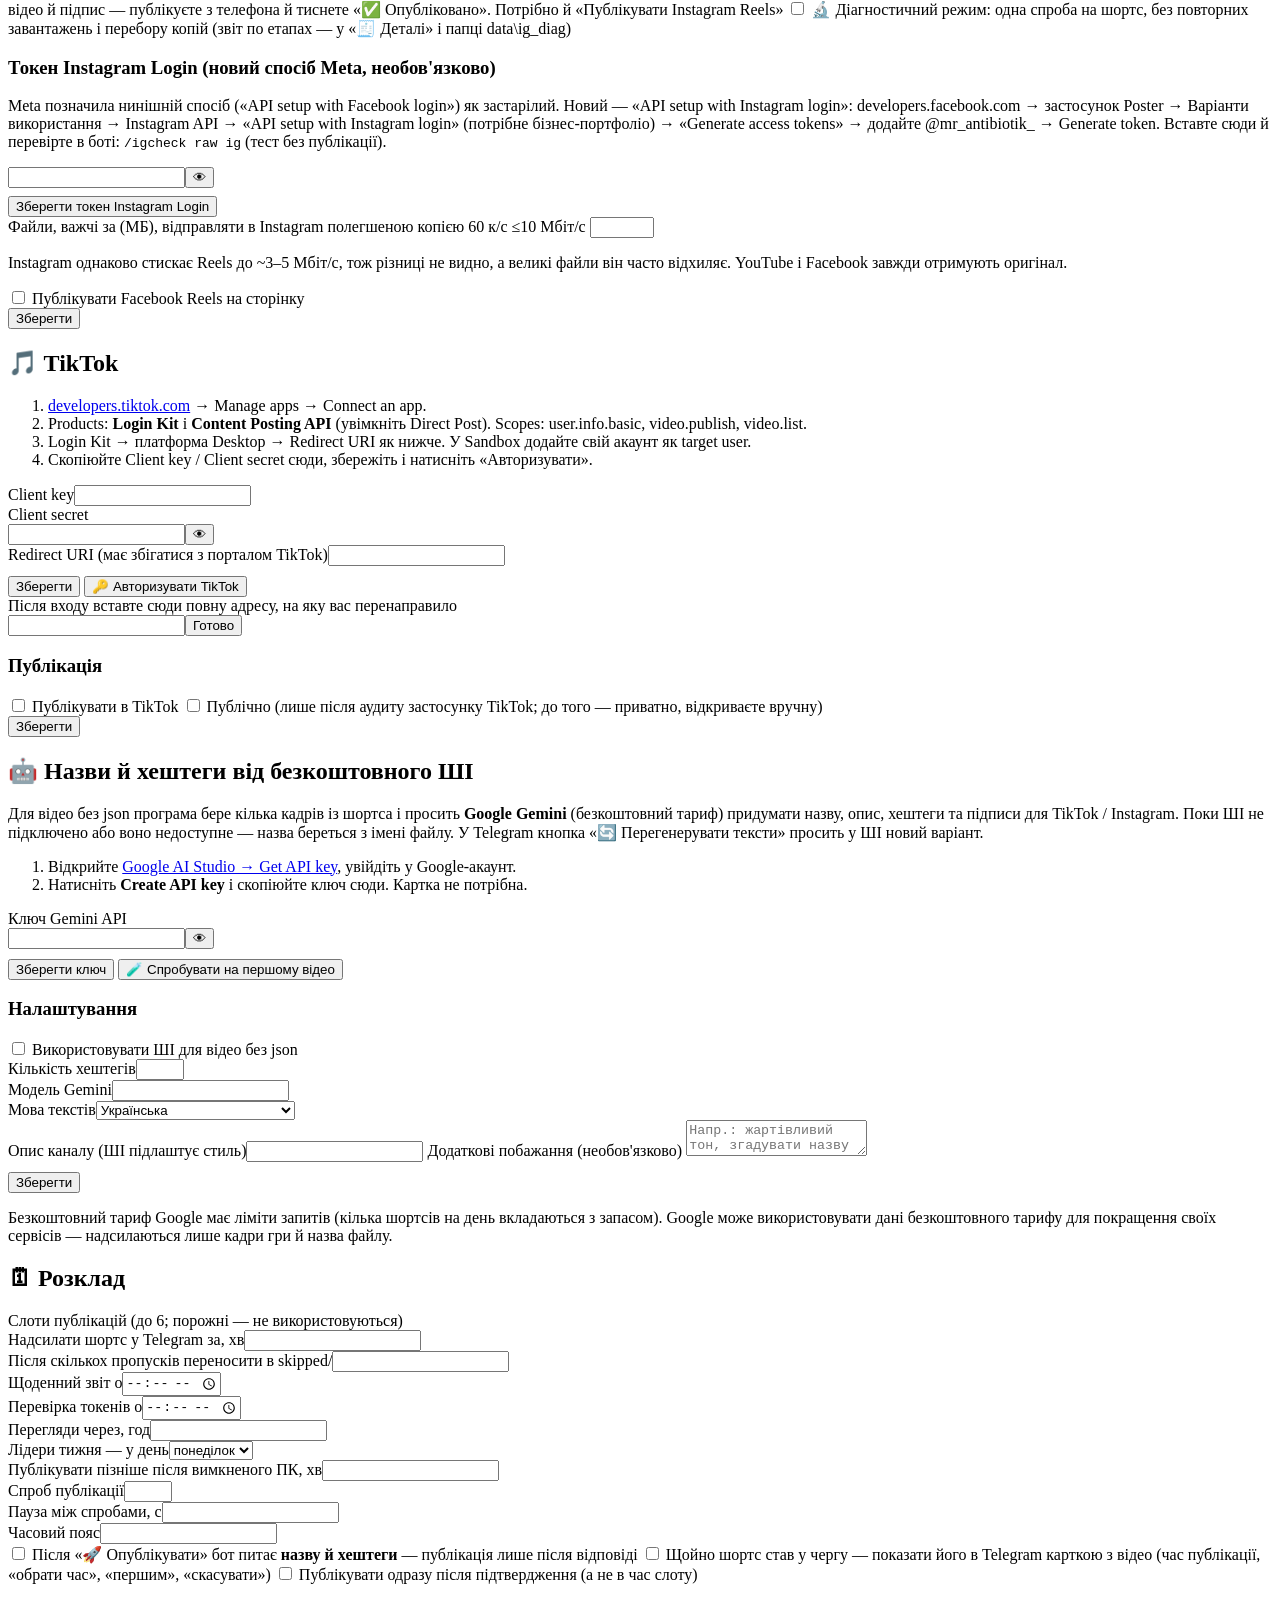
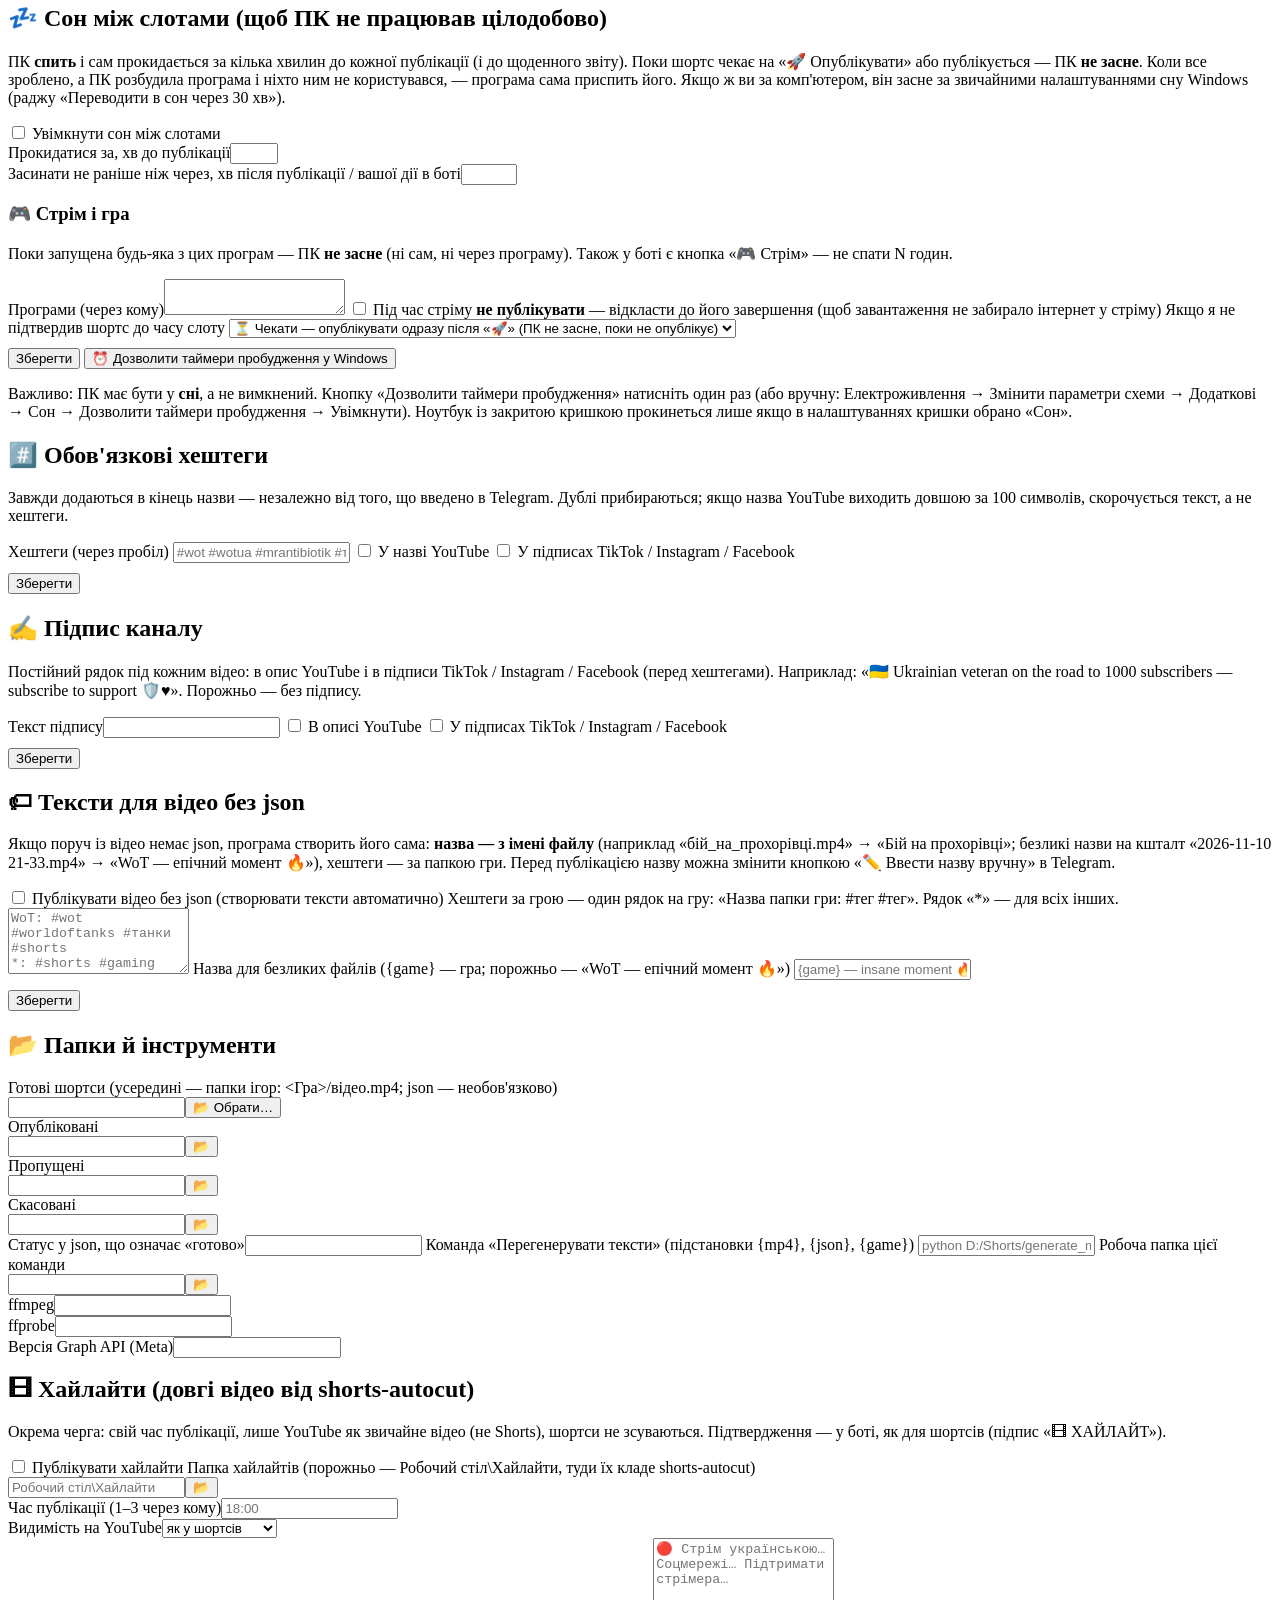
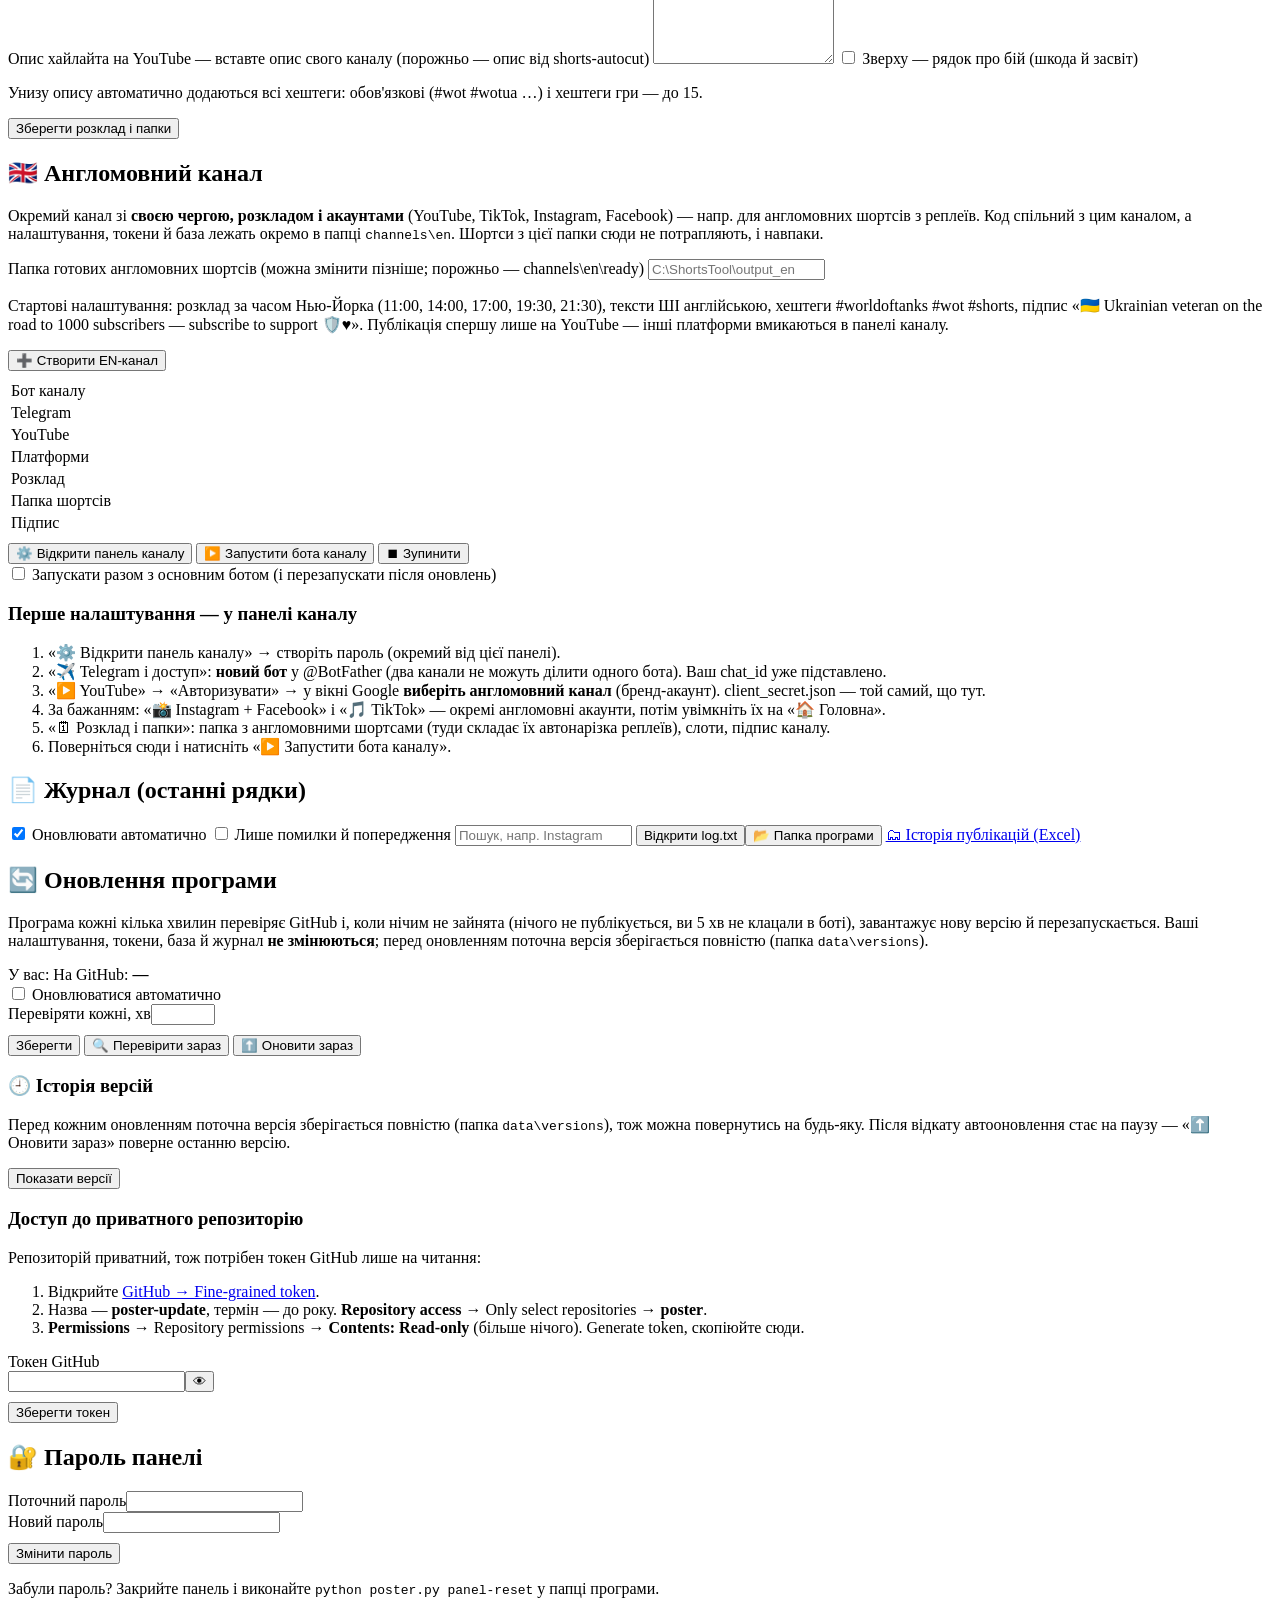
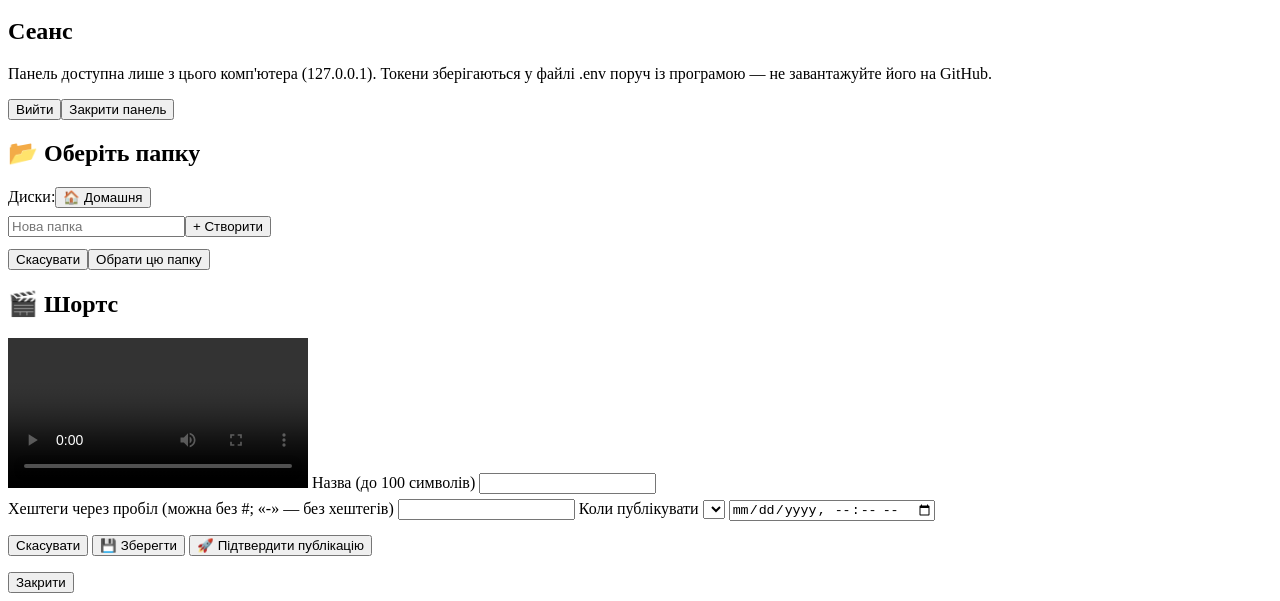
==== commit 59986381: "Instagram: optional chunked upload toggle (8 MB parts), upload mode in history and container log Co-" ====
--- a/app/web/static/index.html
+++ b/app/web/static/index.html
@@ -211,6 +211,7 @@
       <label class="check"><input type="checkbox" data-set="platforms.instagram.share_to_feed"> Показувати рілс також у стрічці профілю</label>
       <label class="f">Максимальна тривалість для Instagram (с): довші — копія обрізається (оригінал не змінюється); 0 — не обрізати</label>
       <input type="number" min="0" max="900" step="0.5" data-set="platforms.instagram.max_seconds" style="max-width:160px">
+      <label class="check"><input type="checkbox" data-set="platforms.instagram.chunked_upload"> 🧩 Завантаження в Instagram частинами (по 8 МБ): кожна частина — окремий короткий запит, тож Meta не обриває завантаження після ~40 с. Якість і файл ті самі; в історії видно, як вантажилось</label>
       <label class="check"><input type="checkbox" data-set="platforms.instagram.silent_wait"> 🤫 Тиха публікація: завантажити й 20 хв нічого не питати, потім перевіряти рідко (інакше — звичайний спосіб: перевірки в перші хвилини, публікує одразу). В обох випадках новий контейнер — лише після ERROR / EXPIRED від Meta</label>
       <label class="check"><input type="checkbox" data-set="platforms.instagram.manual"> 📱 Instagram вручну (напівавтомат): у час публікації бот надсилає вам у Telegram відео й підпис — публікуєте з телефона й тиснете «✅ Опубліковано». Потрібно й «Публікувати Instagram Reels»</label>
       <label class="check"><input type="checkbox" data-set="platforms.instagram.single_attempt"> 🔬 Діагностичний режим: одна спроба на шортс, без повторних завантажень і перебору копій (звіт по етапах — у «🧾 Деталі» і папці data\ig_diag)</label>
